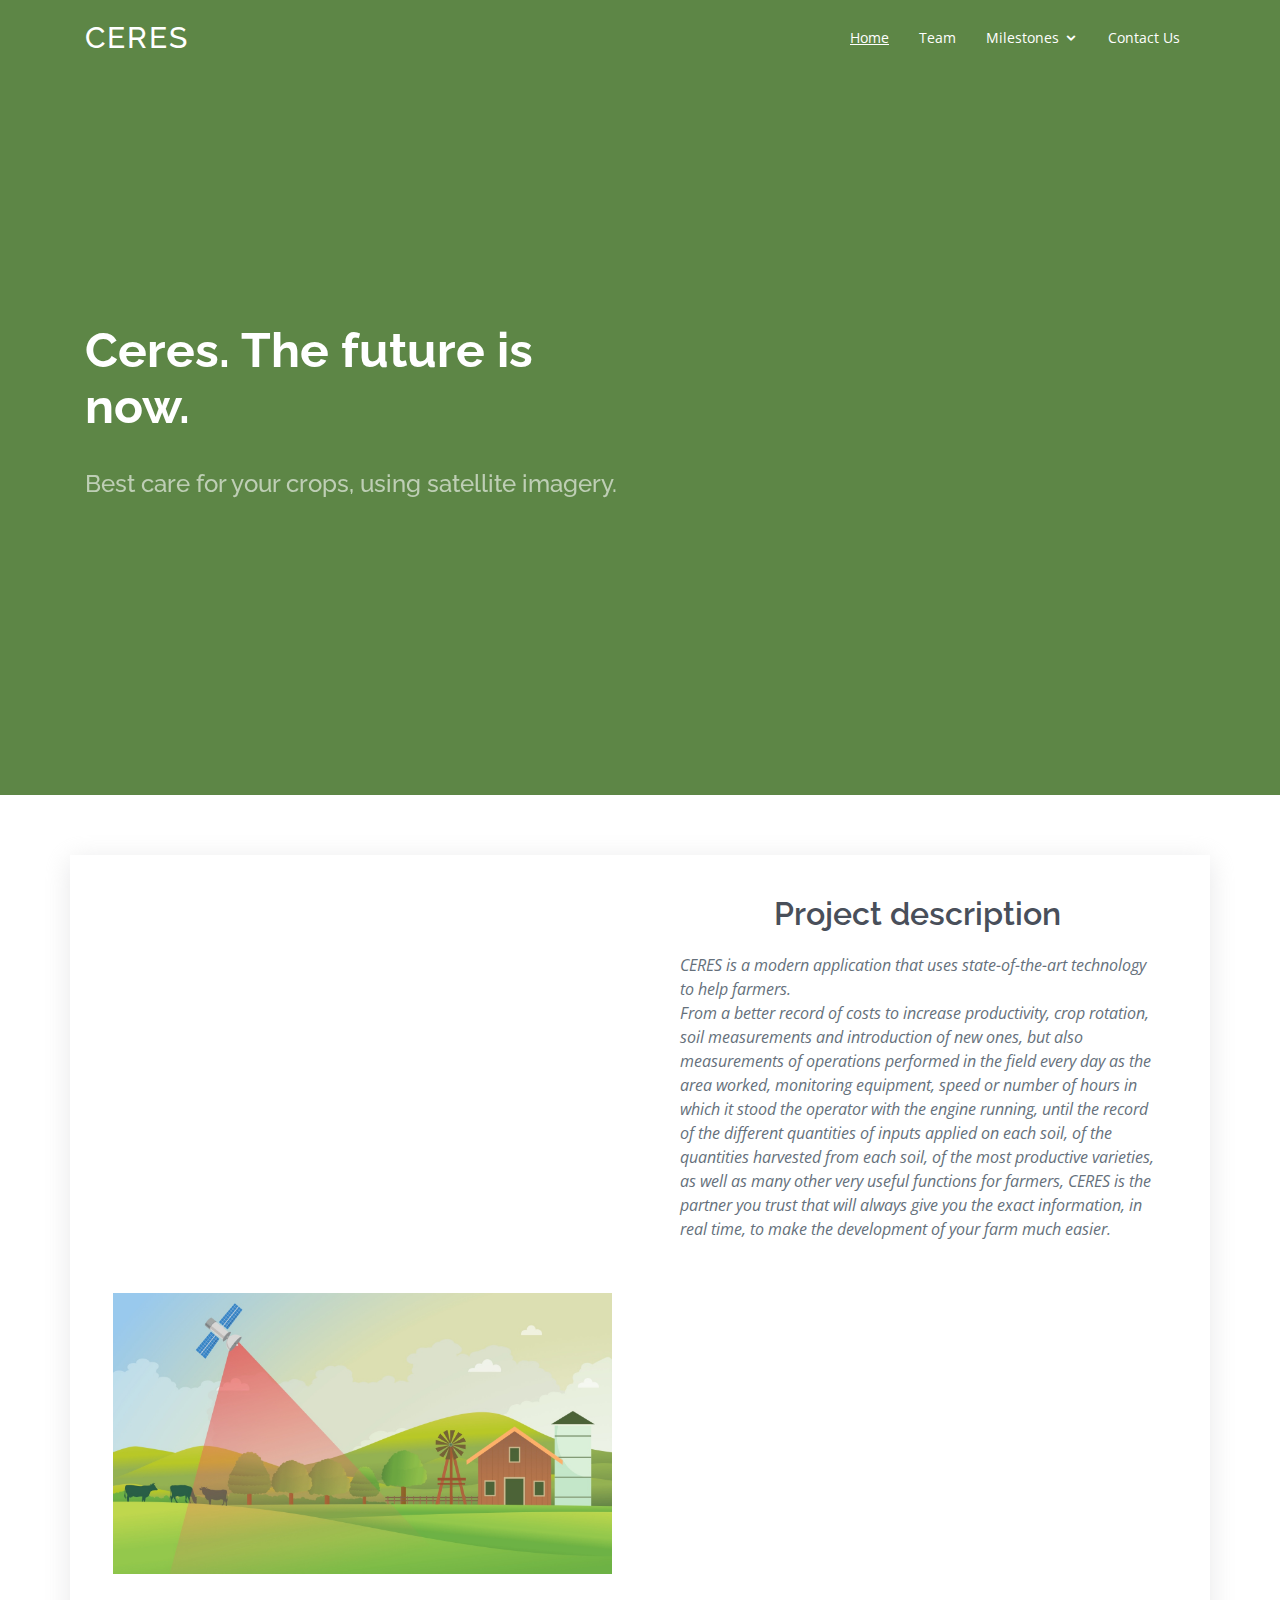
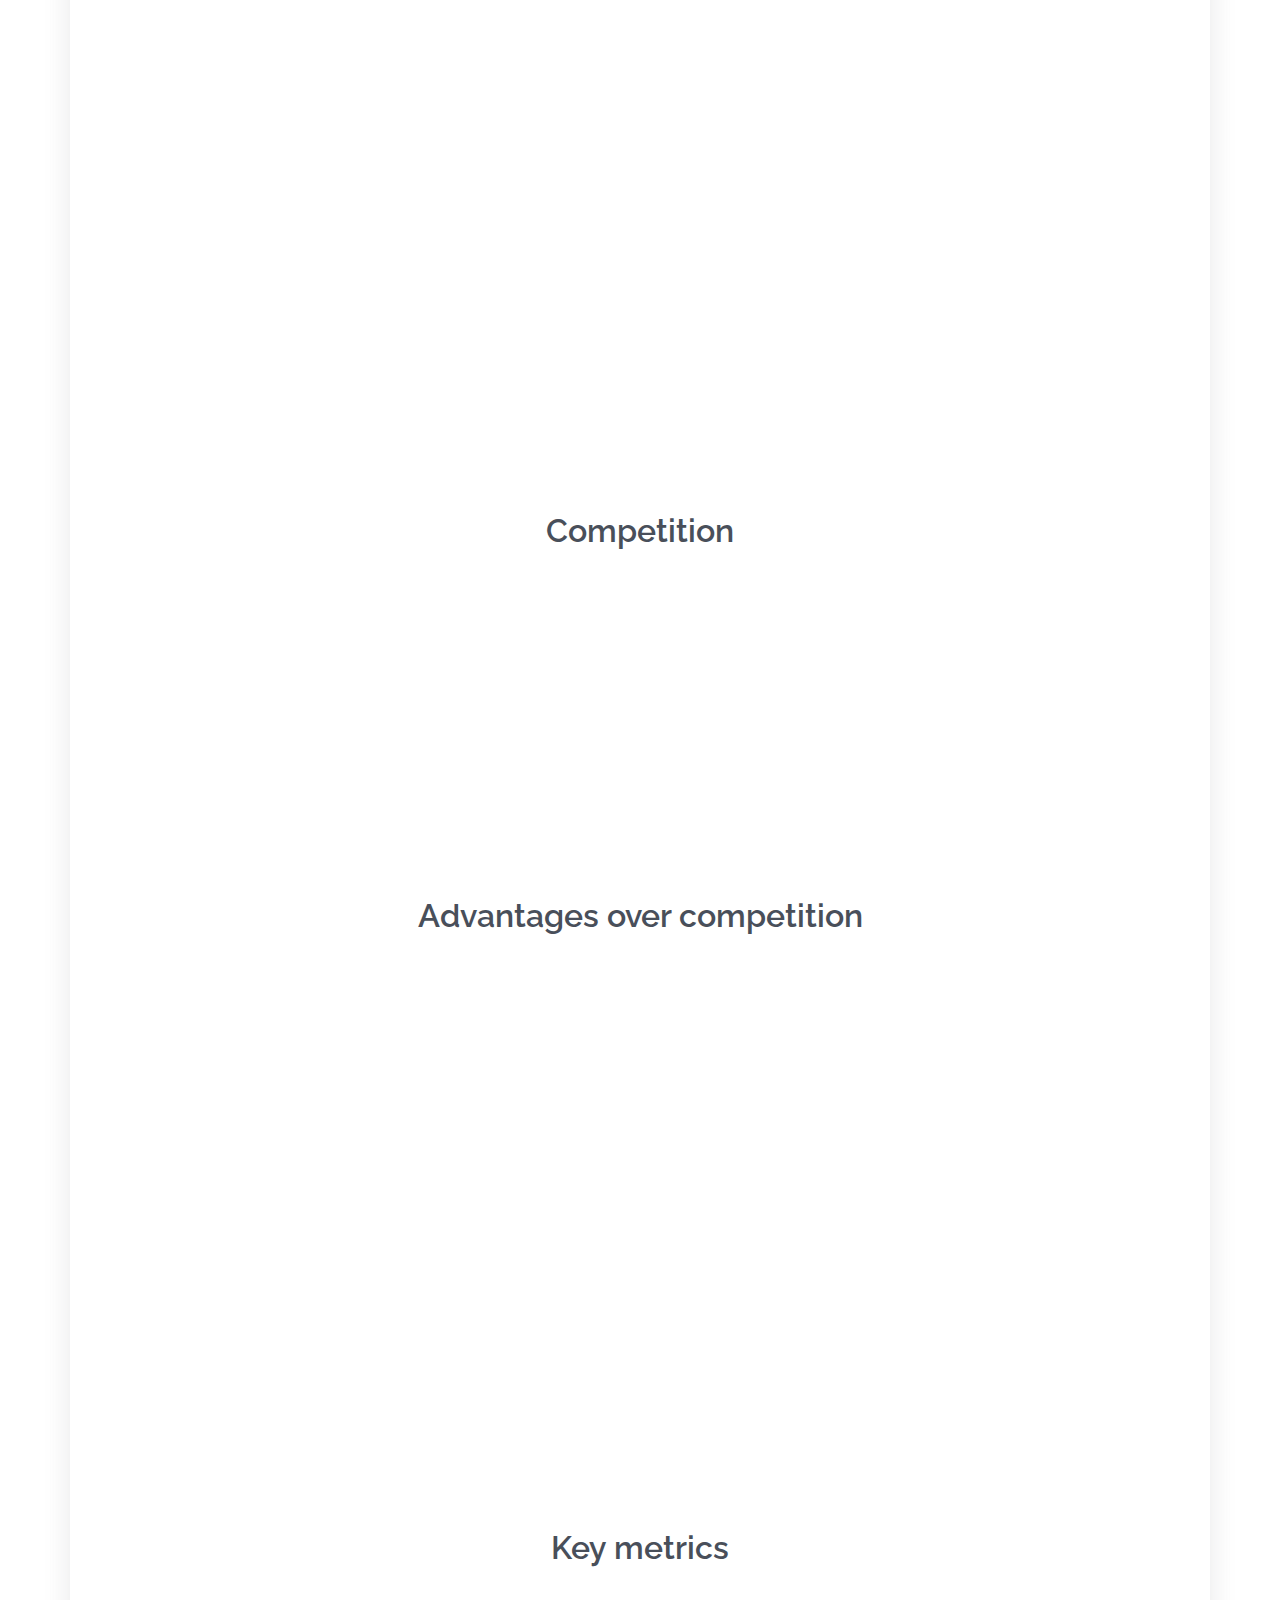
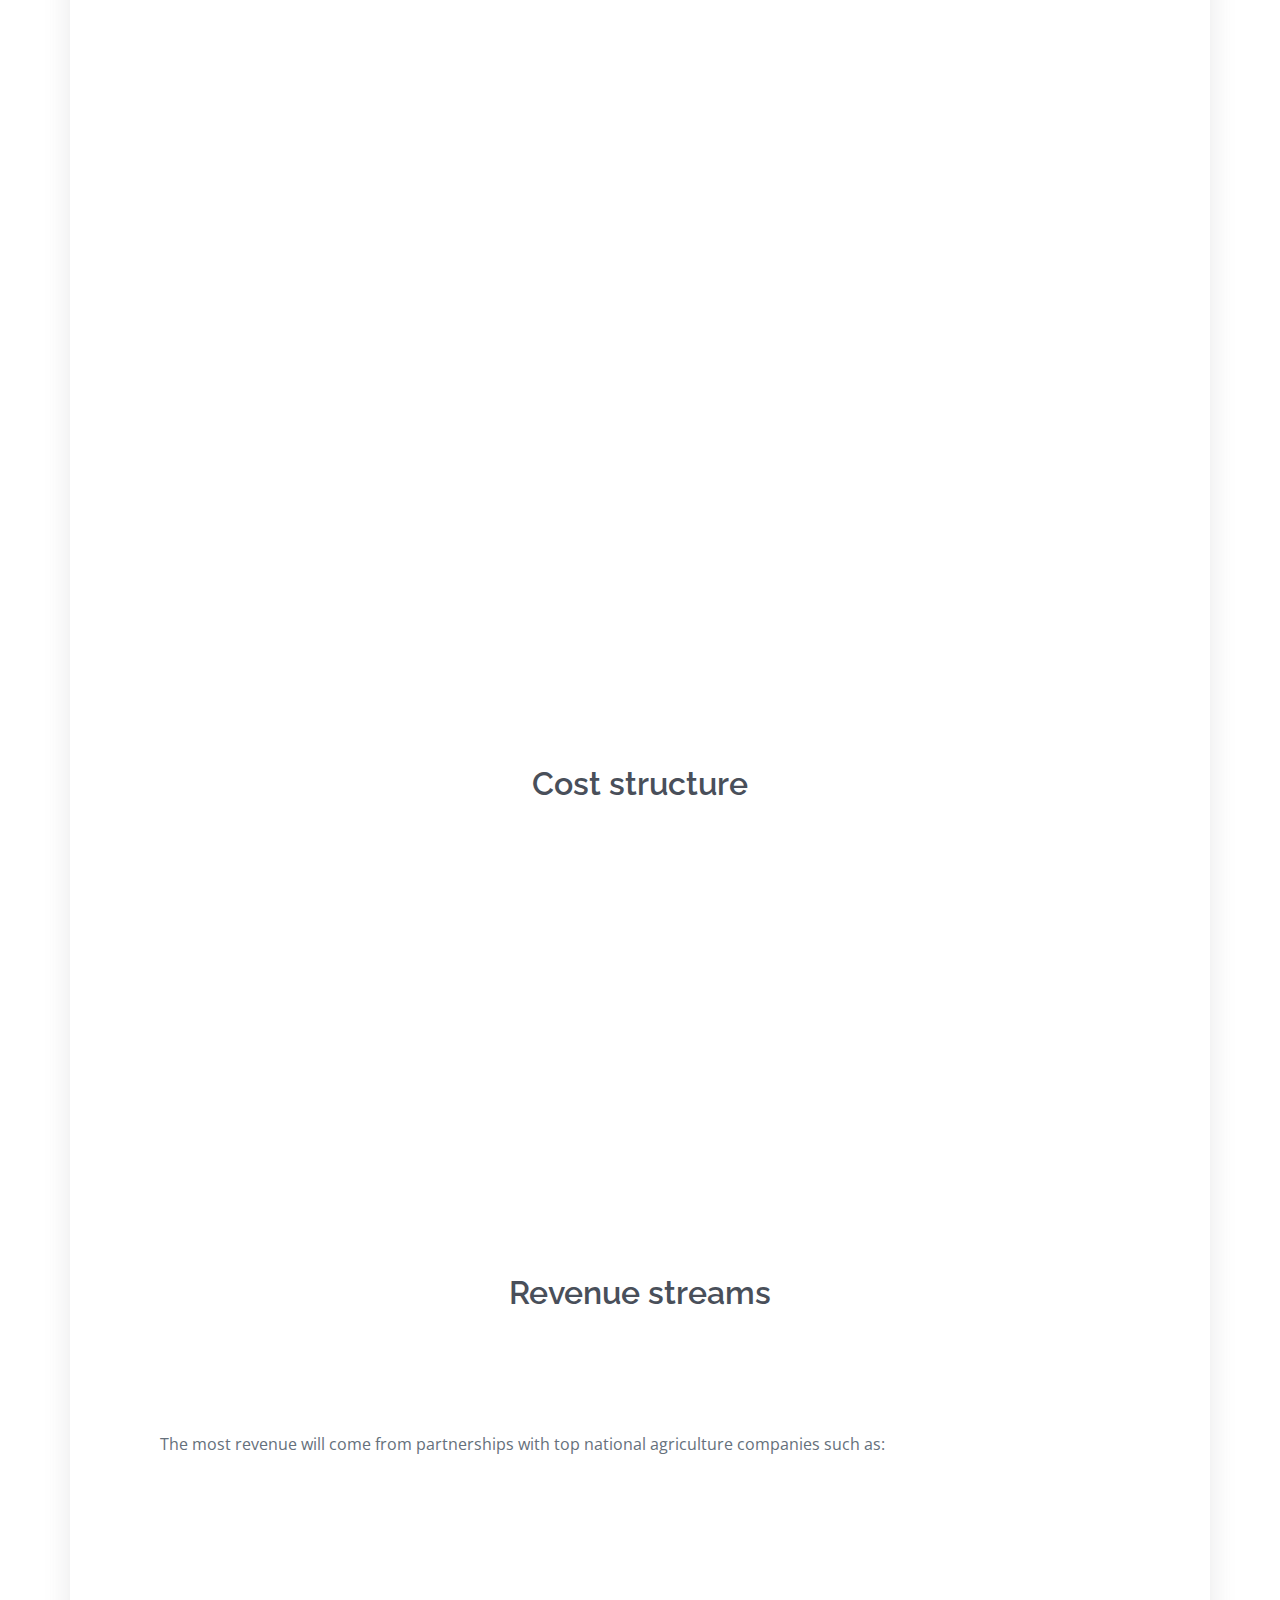
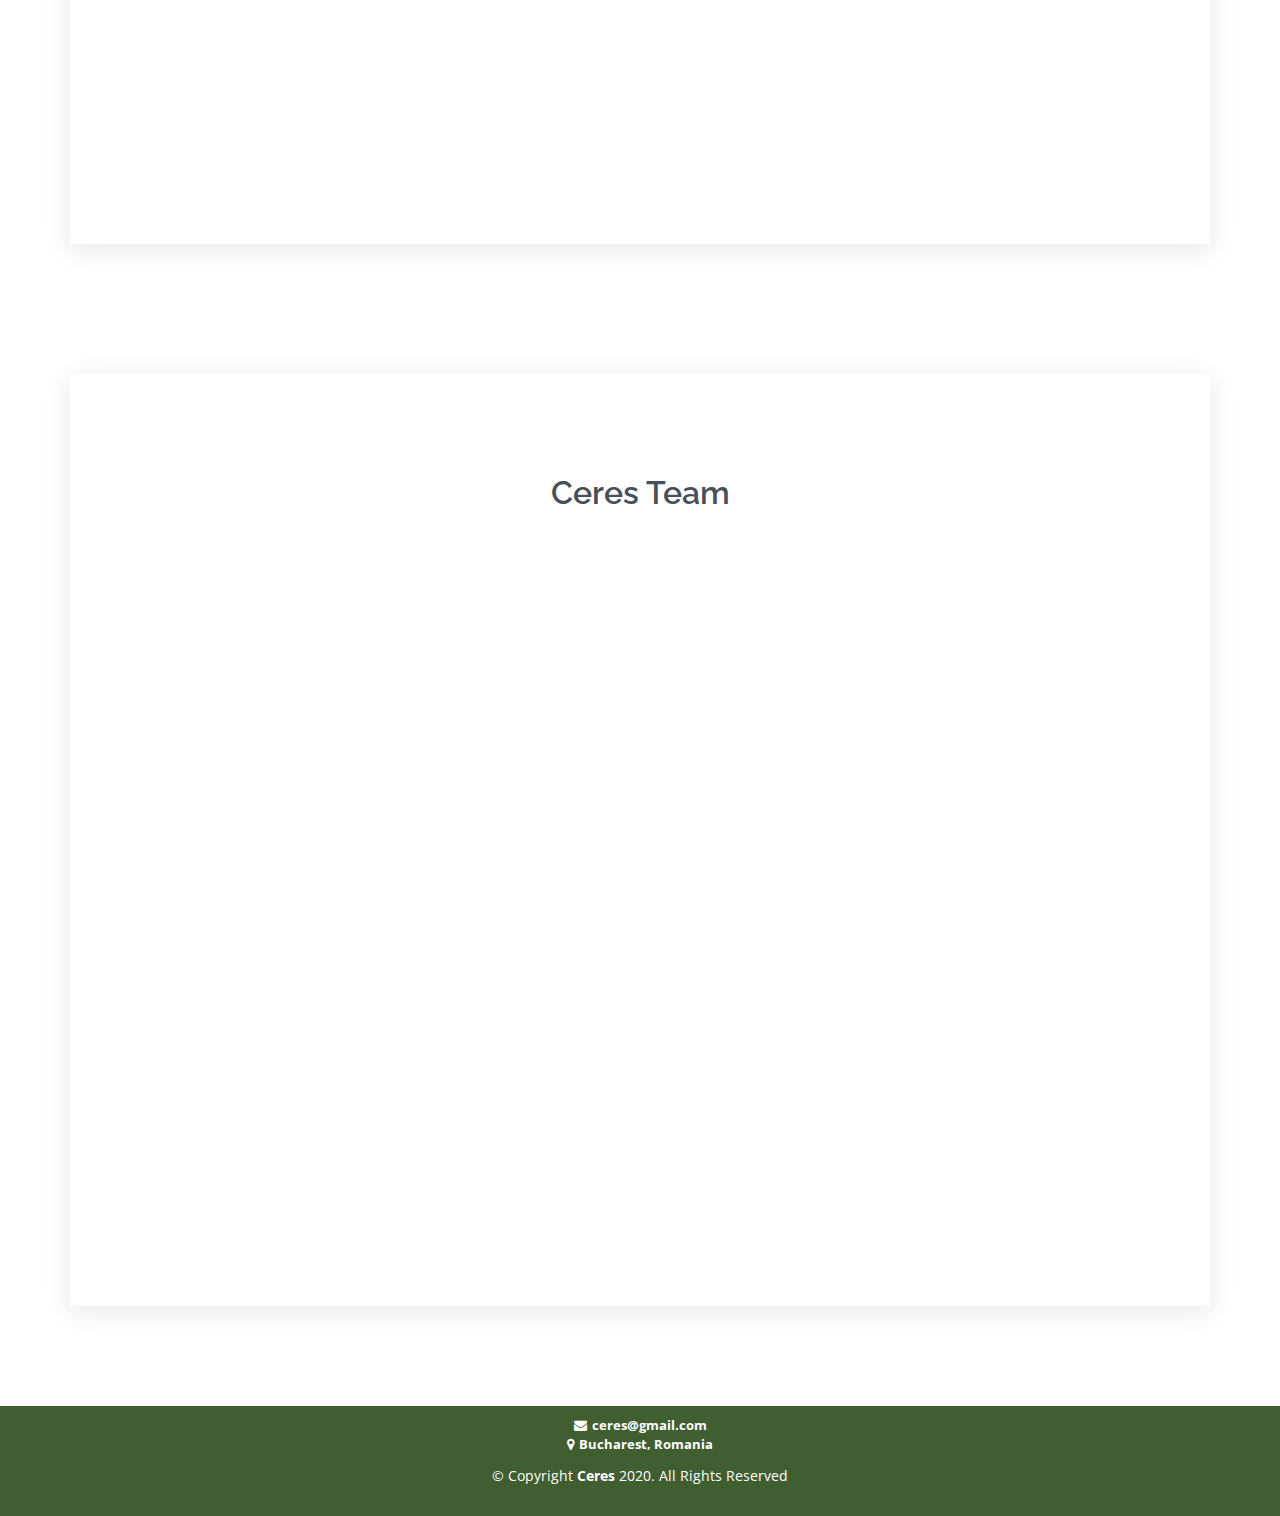
==== index.html @ 4f4b1c65 "removed inline style" ====
<!DOCTYPE html>
<html lang="en">
    <head>
        <meta charset="utf-8" />
        <meta content="width=device-width, initial-scale=1.0" name="viewport" />

        <title>Ceres - For your crops.</title>
        <meta content="" name="description" />
        <meta content="" name="keywords" />

        <!-- Google Fonts -->
        <link
            href="https://fonts.googleapis.com/css?family=Open+Sans:300,300i,400,400i,600,600i,700,700i|Raleway:300,300i,400,400i,600,600i,700,700i,900"
            rel="stylesheet"
        />

        <!-- Vendor CSS Files -->
        <link
            href="assets/vendor/bootstrap/css/bootstrap.min.css"
            rel="stylesheet"
        />
        <link href="assets/vendor/icofont/icofont.min.css" rel="stylesheet" />
        <link
            href="assets/vendor/boxicons/css/boxicons.min.css"
            rel="stylesheet"
        />
        <link
            href="assets/vendor/animate.css/animate.min.css"
            rel="stylesheet"
        />
        <link href="assets/vendor/venobox/venobox.css" rel="stylesheet" />
        <link
            href="assets/vendor/owl.carousel/assets/owl.carousel.min.css"
            rel="stylesheet"
        />
        <link href="assets/vendor/aos/aos.css" rel="stylesheet" />

        <!-- Template Main CSS File -->
        <link href="assets/css/style.css" rel="stylesheet" />
        <link
            rel="stylesheet"
            href="https://cdnjs.cloudflare.com/ajax/libs/font-awesome/4.7.0/css/font-awesome.min.css"
        />
    </head>

    <body>
        <!-- ======= Header ======= -->
        <header id="header" class="fixed-top">
            <div class="container d-flex align-items-center">
                <h1 class="logo mr-auto"><a href="index.html">Ceres</a></h1>

                <nav class="nav-menu float-right d-none d-lg-block">
                    <ul>
                        <li class="active"><a href="#hero">Home</a></li>
                        <li><a href="#team">Team</a></li>
                        <li class="drop-down">
                            <a href="">Milestones</a>
                            <ul>
                                <li>
                                    <a href="#project-description"
                                        >Project description</a
                                    >
                                </li>
                                <li><a href="#">Validation 1</a></li>
                                <li>
                                    <a href="#">Wireframes and landing page</a>
                                </li>
                                <li><a href="#">User experience</a></li>
                                <li><a href="#">Validation 2</a></li>
                                <li><a href="#">Market research</a></li>
                                <li><a href="#">Rebranding for MVP</a></li>
                                <li><a href="#">Minimum Viable Product</a></li>
                                <li><a href="#">First sale</a></li>
                                <li><a href="#">Final presentation</a></li>
                            </ul>
                        </li>
                        <li><a href="#footer">Contact Us</a></li>
                    </ul>
                </nav>
                <!-- .nav-menu -->
            </div>
        </header>
        <!-- End Header -->

        <section id="hero" class="d-flex align-items-center">
            <div class="container">
            <div class="row">
                <div class="col-lg-6 d-flex flex-column justify-content-center pt-4 pt-lg-0 order-2 order-lg-1" data-aos="fade-up" data-aos-delay="200">
                    <h1>Ceres. The future is now.</h1>
                    <h2>Best care for your crops, using satellite imagery.</h2>
                </div>
                <div class="col-lg-6 order-1 order-lg-2 hero-img" data-aos="zoom-in" data-aos-delay="200">
                <img src="assets/img/hero.png" class="img-fluid animated" alt="">
                </div>
            </div>
            </div>

        </section><!-- End Hero -->

        <main id="main">
            <!-- ======= Project Description Section ======= -->
            <section id="about" class="about">
                <div class="container">
                    <div class="row no-gutters">
                        <div class="col-lg-6 video-box">
                            <img
                                src="assets/img/hero.jpg"
                                class="img-fluid"
                                alt=""
                            />
                        </div>

                        <div
                            class="col-lg-6 d-flex flex-column justify-content-center about-content"
                        >
                            <div class="section-title">
                                <h2 id="project-description">
                                    Project description
                                </h2>
                                <p>
                                    CERES is a modern application that uses state-of-the-art technology to help farmers.
                                </p>
                                <p>
                                    From a better record of costs to increase productivity, crop rotation, soil measurements and introduction of new ones, but also measurements of operations performed in the field every day as the area worked, monitoring equipment, speed or number of hours in which it stood the operator with the engine running, until the record of the different quantities of inputs applied on each soil, of the quantities harvested from each soil, of the most productive varieties, as well as many other very useful functions for farmers, CERES is the partner you trust that will always give you the exact information, in real time, to make the development of your farm much easier.
                                </p>
                            </div>
                            
                            <!-- ======= Problem ======= -->
                            <div
                                class="icon-box"
                                data-aos="fade-up"
                                data-aos-delay="100"
                            >
                                <div class="icon">
                                    <img
                                        src="assets/img/icons/problem.svg"
                                        alt="Kiwi standing on oval"
                                    />
                                </div>
                                <h4 class="title">
                                    <a href="">Problem</a>
                                </h4>
                                <p class="description">
                                    Any form of mass agriculture needs to be adapted to globalization and entered a new era: the Age of Technology. In order to make the agricultural part oriented on the high culture activity much more profitable it needs to be be much more efficient. 
                                </p>
                            </div>

                            <!-- ======= Solution ======= -->
                            <div
                                class="icon-box"
                                data-aos="fade-up"
                                data-aos-delay="100"
                            >
                                <div class="icon">
                                    <img
                                        class="solution"
                                        src="assets/img/icons/solution.svg"
                                        alt="Kiwi standing on oval"
                                    />
                                </div>
                                <h4 class="title"><a href="">Solution</a></h4>
                                <p class="description">
                                    At vero eos et accusamus et iusto odio
                                    dignissimos ducimus qui blanditiis
                                    praesentium voluptatum deleniti atque
                                </p>
                            </div>

                            <!-- ======= Customer segments ======= -->
                            <div
                                class="icon-box"
                                data-aos="fade-up"
                                data-aos-delay="100"
                            >
                                <div class="icon">
                                    <img
                                        src="assets/img/icons/segment.svg"
                                        alt="Kiwi standing on oval"
                                    />
                                </div>
                                <h4 class="title">
                                    <a href="">Customer segments</a>
                                </h4>
                                <p class="description">
                                    Each season, farmers have to make decisions about the quantities of fertilizers and plant protection products they are going to use. Satellite surveillance of agricultural land helps farmers make significant savings. A control panel allows them to monitor the productivity of cultivated areas and to permanently analyze historical data, including meteorological. In this way they can optimize the doses of agrochemicals, reducing the impact on the environment.
                                </p>
                            </div>
                        </div>
                    
                    <!-- ======= Competition ======= -->
                    <div id="services" class="services">
                        <div class="section-title">
                            <h2>Competition</h2>
                        </div>

                        <div class="row">
                            <div
                                class="col-lg-4 col-md-6 icon-comp"
                                data-aos="fade-up"
                            >
                              <a href="https://www.satagro.pl/"><span class="competition"><img src="assets/img/competition/SatAgro-logo.png"></span></a>
                            </div>
                            <div
                                class="col-lg-4 col-md-6 icon-comp"
                                data-aos="fade-up"
                                data-aos-delay="100"
                            >
                                <a href="https://agriso.ro/"><span class="competition"><img src="assets/img/competition/rsz_agriso.jpg"></span></a>
                            </div>
                        </div>
                    </div>

                    <div class="counts">
                        <div class="section-title">
                            <h2>Advantages over competition</h2>
                        </div>

                        <div class="row">
                          <div class="col-lg-3 col-md-6 text-center" data-aos="fade-up" data-aos-delay="200">
                            <div class="count-box">
                              <i class="icofont-binoculars" style="color: rgba(65, 94, 49, 1);"></i>
                              <p>Better visualization of the arable field on an intuitive map</p>
                            </div>
                          </div>

                          <div class="col-lg-3 col-md-6 text-center" data-aos="fade-up" data-aos-delay="400">
                            <div class="count-box">
                              <i class="icofont-crop-plant" style="color: rgba(65, 94, 49, 1);"></i>
                              <p>Improved forecast on quantities of fertilizers and plant protection products that need to be used</p>
                            </div>
                          </div>

                          <div class="col-lg-3 col-md-6 text-center" data-aos="fade-up">
                            <div class="count-box">
                              <i class="icofont-simple-smile" style="color: rgba(65, 94, 49, 1);"></i>
                              <p>Friendlier User Interface</p>
                            </div>
                          </div>
                      </div>
                    </div><!-- End Counts Section -->

                    <div class="about-lists">
                      <div class="section-title">
                          <h2>Key metrics</h2>
                      </div>
                      <div>
                          <div class="row no-gutters">
                              <div
                                  class="col-lg-4 col-md-6 content-item"
                                  data-aos="fade-up"
                              >
                                  <span>01</span>
                                  <h4>Relevancy of new features</h4>
                                  
                              </div>

                              <div
                                  class="col-lg-4 col-md-6 content-item"
                                  data-aos="fade-up"
                                  data-aos-delay="100"
                              >
                                  <span>02</span>
                                  <h4>User retention</h4>
                                  
                              </div>

                              <div
                                  class="col-lg-4 col-md-6 content-item"
                                  data-aos="fade-up"
                                  data-aos-delay="200"
                              >
                                  <span>03</span>
                                  <h4>User engagement</h4>
                                  
                              </div>

                              <div
                                  class="col-lg-4 col-md-6 content-item"
                                  data-aos="fade-up"
                                  data-aos-delay="300"
                              >
                                  <span>04</span>
                                  <h4>Customer lifetime revenue</h4>
                                  
                              </div>

                              <div
                                  class="col-lg-4 col-md-6 content-item"
                                  data-aos="fade-up"
                                  data-aos-delay="400"
                              >
                                  <span>05</span>
                                  <h4>Metrics on back-end side for latencies</h4>
                                  
                              </div>

                              <div
                                  class="col-lg-4 col-md-6 content-item"
                                  data-aos="fade-up"
                                  data-aos-delay="500"
                              >
                                  <span>06</span>
                                  <h4>Search Engine Optimization</h4>
                                  
                              </div>
                          </div>
                        </div>
                    </div>

                  <!-- ======= Skills Section ======= -->
                  <div id="skills" class="skills">

                      <div class="section-title">
                        <h2>Cost structure</h2>
                      </div>

                      <div class="row skills-content">

                        <div class="col-lg-6" data-aos="fade-up">

                          <div class="progress">
                            <span class="skill">Design & UX <i class="val">30%</i></span>
                            <div class="progress-bar-wrap">
                              <div class="progress-bar" role="progressbar" aria-valuenow="30" aria-valuemin="0" aria-valuemax="100"></div>
                            </div>
                          </div>

                          <div class="progress">
                            <span class="skill">Site domains <i class="val">5%</i></span>
                            <div class="progress-bar-wrap">
                              <div class="progress-bar" role="progressbar" aria-valuenow="5" aria-valuemin="0" aria-valuemax="100"></div>
                            </div>
                          </div>

                          <div class="progress">
                            <span class="skill">Marketing & advertisement <i class="val">35%</i></span>
                            <div class="progress-bar-wrap">
                              <div class="progress-bar" role="progressbar" aria-valuenow="50" aria-valuemin="0" aria-valuemax="100"></div>
                            </div>
                          </div>

                        </div>

                        <div class="col-lg-6" data-aos="fade-up" data-aos-delay="100">

                          <div class="progress">
                            <span class="skill">Cloud services <i class="val">35%</i></span>
                            <div class="progress-bar-wrap">
                              <div class="progress-bar" role="progressbar" aria-valuenow="10" aria-valuemin="0" aria-valuemax="100"></div>
                            </div>
                          </div>

                          <div class="progress">
                            <span class="skill">Metrics <i class="val">10%</i></span>
                            <div class="progress-bar-wrap">
                              <div class="progress-bar" role="progressbar" aria-valuenow="5" aria-valuemin="0" aria-valuemax="100"></div>
                            </div>
                          </div>

                        </div>

                      </div>

                  </div><!-- End Skills Section -->

                  <!-- ======= revenues Section ======= -->
                <div id="revenues" class="revenues">
                        <div class="section-title">
                            <h2>Revenue streams</h2>
                        </div>

                        <div class="row">
                        <p style="padding-left: 60px; color: #65707b; padding-bottom: 30px;">The most revenue will come from partnerships with top national agriculture companies such as:</p>        
                        <div class="image col-xl-5 d-flex align-items-stretch justify-content-center justify-content-xl-start" data-aos="fade-right" data-aos-delay="150">
                            <img src="assets/img/revenues-img.svg" alt="" class="img-fluid">
                        </div>

                        <div class="col-xl-7 d-flex align-items-stretch pt-4 pt-xl-0" data-aos="fade-left" data-aos-delay="300">
                            <div class="content d-flex flex-column justify-content-center">
                            <div class="row">
                                <div class="col-md-6 d-md-flex align-items-md-stretch">
                                <div class="revenue-box">
                                    <span>01</span>
                                    <p><strong>Smithfield</strong></p>
                                </div>
                                </div>

                                <div class="col-md-6 d-md-flex align-items-md-stretch">
                                <div class="revenue-box">
                                    <span>02</span>
                                    <p><strong>Transavia</strong></p>
                                </div>
                                </div>

                                <div class="col-md-6 d-md-flex align-items-md-stretch">
                                <div class="revenue-box">
                                    <span>03</span>
                                    <p><strong>Agricost</strong></p>
                                </div>
                                </div>

                                <div class="col-md-6 d-md-flex align-items-md-stretch">
                                <div class="revenue-box">
                                    <span>04</span>
                                    <p><strong>PioneerAgrinvest</strong></p>
                                </div>
                                </div>
                            </div>
                            </div><!-- End .content-->
                        </div>
                        </div>

                </div><!-- End revenues Section -->

                </div>
            </section>
            <!-- End About Us Section -->

            <!-- ======= The Team Section ======= -->
            <section id="team" class="team">
                <div class="container">
                    <div class="section-title">
                        <h2>Ceres Team</h2>
                    </div>

                    <div class="row">
                        <div
                            class="col-xl-3 col-lg-4 col-md-6"
                            data-aos="fade-up"
                        >
                            <div class="member">
                                <div class="pic">
                                    <img
                                        src="assets/img/team/team-1.jpeg"
                                        class="img-fluid"
                                        alt=""
                                    />
                                </div>
                                <div class="member-info">
                                    <h4>Vlad Hoaghe</h4>
                                    <span>Front-end developer</span>
                                    <span>
                                        <i class="fa fa-envelope" style='font-size:12px'></i>
                                        <i> vlad.hoaghe@gmail.com</i>
                                    </span>
                                </div>
                            </div>
                        </div>

                        <div
                            class="col-xl-3 col-lg-4 col-md-6"
                            data-aos="fade-up"
                            data-aos-delay="100"
                        >
                            <div class="member">
                                <div class="pic">
                                    <img
                                        src="assets/img/team/team-2.jpg"
                                        class="img-fluid"
                                        alt=""
                                    />
                                </div>
                                <div class="member-info">
                                    <h4>Marian Maraloi</h4>
                                    <span>Project Manager</span>
                                    <span>
                                        <i class="fa fa-envelope" style='font-size:12px'></i>
                                        <i>marian_maraloi@yahoo.com</i>
                                    </span>
                                </div>
                            </div>
                        </div>

                        <div
                            class="col-xl-3 col-lg-4 col-md-6"
                            data-aos="fade-up"
                            data-aos-delay="200"
                        >
                            <div class="member">
                                <div class="pic">
                                    <img
                                        src="assets/img/team/team-3.jpg"
                                        class="img-fluid"
                                        alt=""
                                    />
                                </div>
                                <div class="member-info">
                                    <h4>Larisa Matei</h4>
                                    <span>Back-end developer</span>
                                    <span>
                                        <i class="fa fa-envelope" style='font-size:12px'></i>
                                        <i>larisamatei396@gmail.com</i>
                                    </span>
                                </div>
                            </div>
                        </div>

                        <div class="row">
                          <div
                            class="col-xl-3 col-lg-4 col-md-6"
                            data-aos="fade-up"
                            data-aos-delay="300"
                        >
                            <div class="member">
                                <div class="pic">
                                    <img
                                        src="assets/img/team/team-4.jpg"
                                        class="img-fluid"
                                        alt=""
                                    />
                                </div>
                                <div class="member-info">
                                    <h4>Anca Suliman</h4>
                                    <span>Front-end developer</span>
                                    <span>
                                        <i class="fa fa-envelope" style='font-size:12px'></i>
                                        <i>anca.suliman15@gmail.com</i>
                                    </span>
                                </div>
                            </div>
                        </div>

                        <div
                            class="col-xl-3 col-lg-4 col-md-6"
                            data-aos="fade-up"
                            data-aos-delay="300"
                        >
                            <div class="member">
                                <div class="pic">
                                    <img
                                        src="assets/img/team/team-5.jpg"
                                        class="img-fluid"
                                        alt=""
                                    />
                                </div>
                                <div class="member-info">
                                    <h4>Matei Tiţa</h4>
                                    <span>Front-end developer</span>
                                    <span>
                                        <i class="fa fa-envelope" style='font-size:12px'></i>
                                        <i>matei.tita97@gmail.com</i>
                                    </span>
                                </div>
                            </div>
                        </div>

                        <div
                            class="col-xl-3 col-lg-4 col-md-6"
                            data-aos="fade-up"
                            data-aos-delay="300"
                        >
                            <div class="member">
                                <div class="pic">
                                    <img
                                        src="assets/img/team/team-6.jpg"
                                        class="img-fluid"
                                        alt=""
                                    />
                                </div>
                                <div class="member-info">
                                    <h4>Cătălin Vâjâială-Tomici</h4>
                                    <span>Back-end developer</span>
                                    <span>
                                        <i class="fa fa-envelope" style="font-size: 12px;"></i>
                                        <i>catalin.vajaiala@gmail.com</i>
                                    </span>
                                </div>
                            </div>
                        </div>
                        </div>
                    </div>
                </div>
            </section>
            <!-- End Our Team Section -->
        </main>
        <!-- End #main -->

        <!-- ======= Footer ======= -->
        <footer id="footer">
            <div class="container">
                <div class="contact" style="padding-top: 10px">
                    <i class="fa fa-envelope" style="padding-right: 5px"></i>
                    <dt>ceres@gmail.com</dt>
                </div>
                <div class="contact">
                    <i class="fa fa-map-marker" style="padding-right: 5px"></i>
                    <dt>Bucharest, Romania</dt>
                </div>
                <div class="copyright">
                    &copy; Copyright <strong><span>Ceres</span></strong> 2020.
                    All Rights Reserved
                </div>
            </div>
        </footer>
        <!-- End Footer -->

        <a href="#" class="back-to-top"><i class="icofont-simple-up"></i></a>

        <!-- Vendor JS Files -->
        <script src="assets/vendor/jquery/jquery.min.js"></script>
        <script src="assets/vendor/bootstrap/js/bootstrap.bundle.min.js"></script>
        <script src="assets/vendor/jquery.easing/jquery.easing.min.js"></script>
        <script src="assets/vendor/php-email-form/validate.js"></script>
        <script src="assets/vendor/jquery-sticky/jquery.sticky.js"></script>
        <script src="assets/vendor/venobox/venobox.min.js"></script>
        <script src="assets/vendor/waypoints/jquery.waypoints.min.js"></script>
        <script src="assets/vendor/counterup/counterup.min.js"></script>
        <script src="assets/vendor/owl.carousel/owl.carousel.min.js"></script>
        <script src="assets/vendor/isotope-layout/isotope.pkgd.min.js"></script>
        <script src="assets/vendor/aos/aos.js"></script>

        <!-- Template Main JS File -->
        <script src="assets/js/main.js"></script>
    </body>
</html>
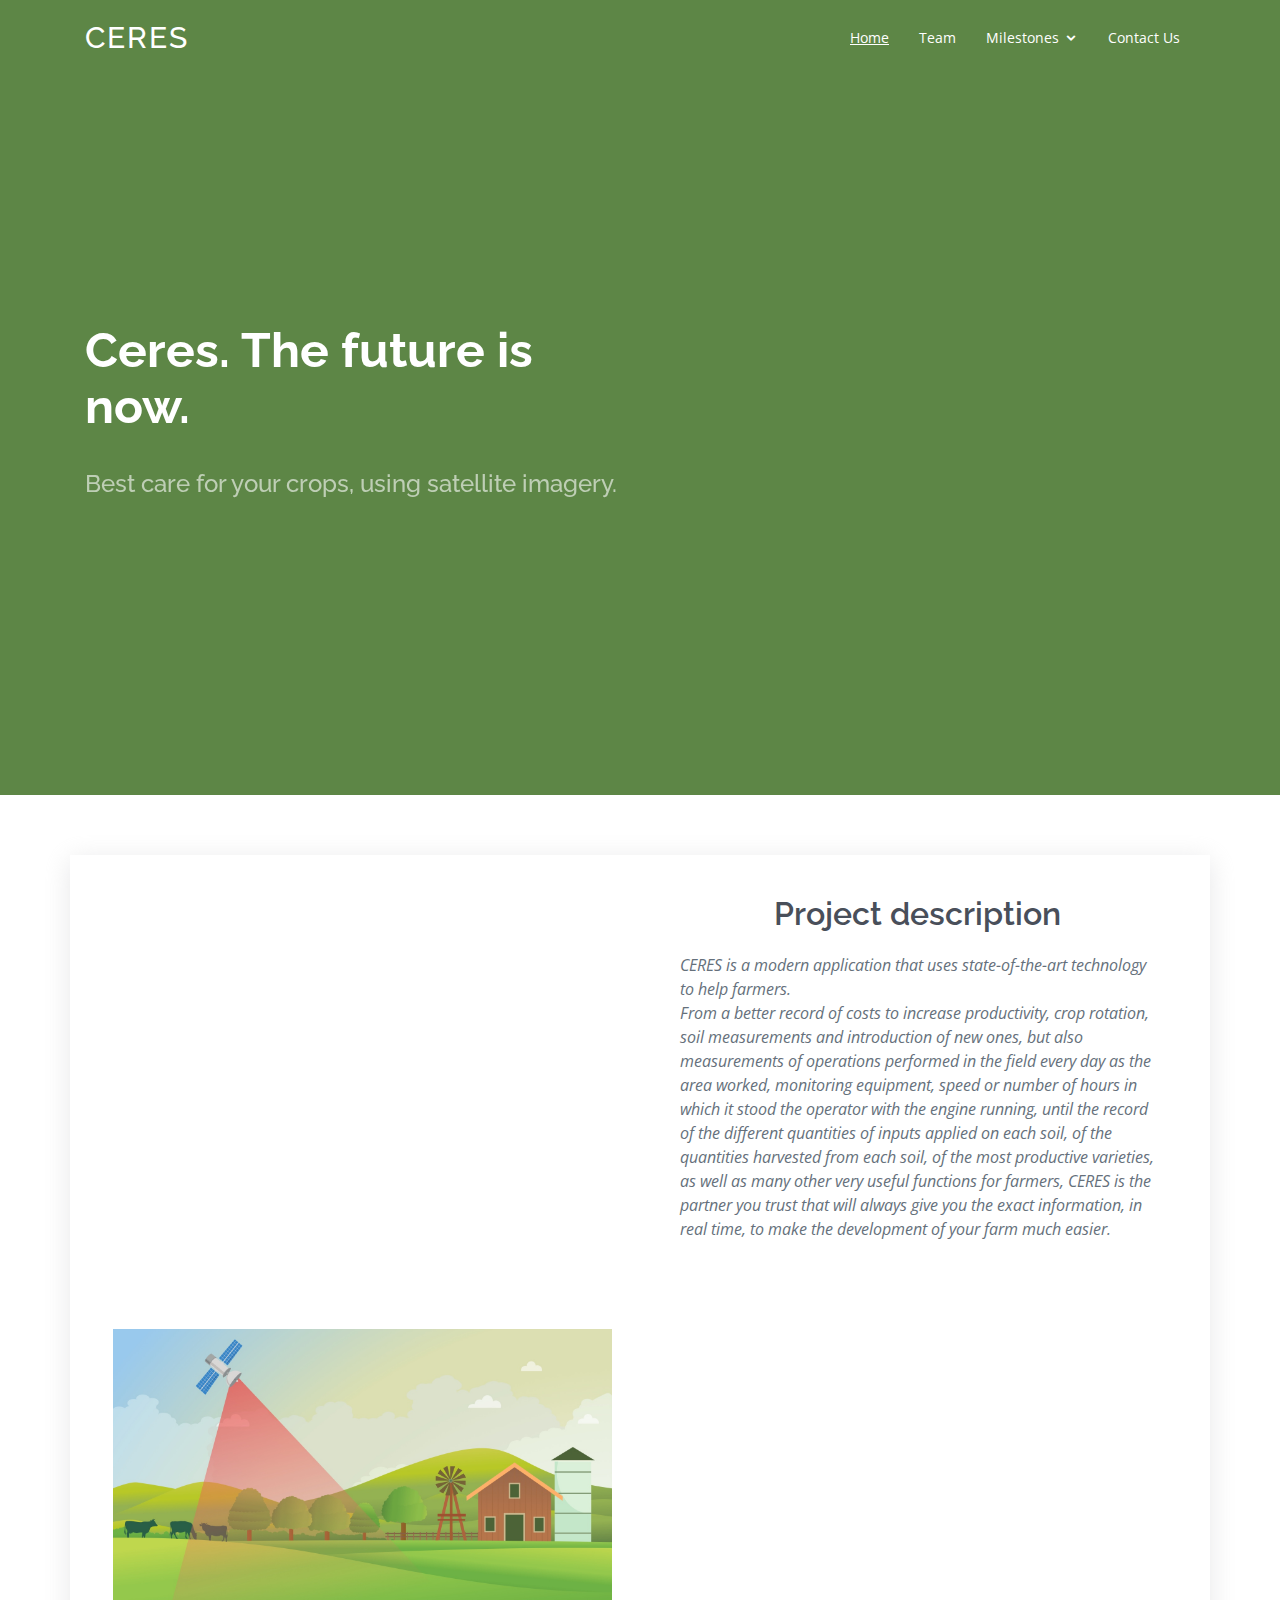
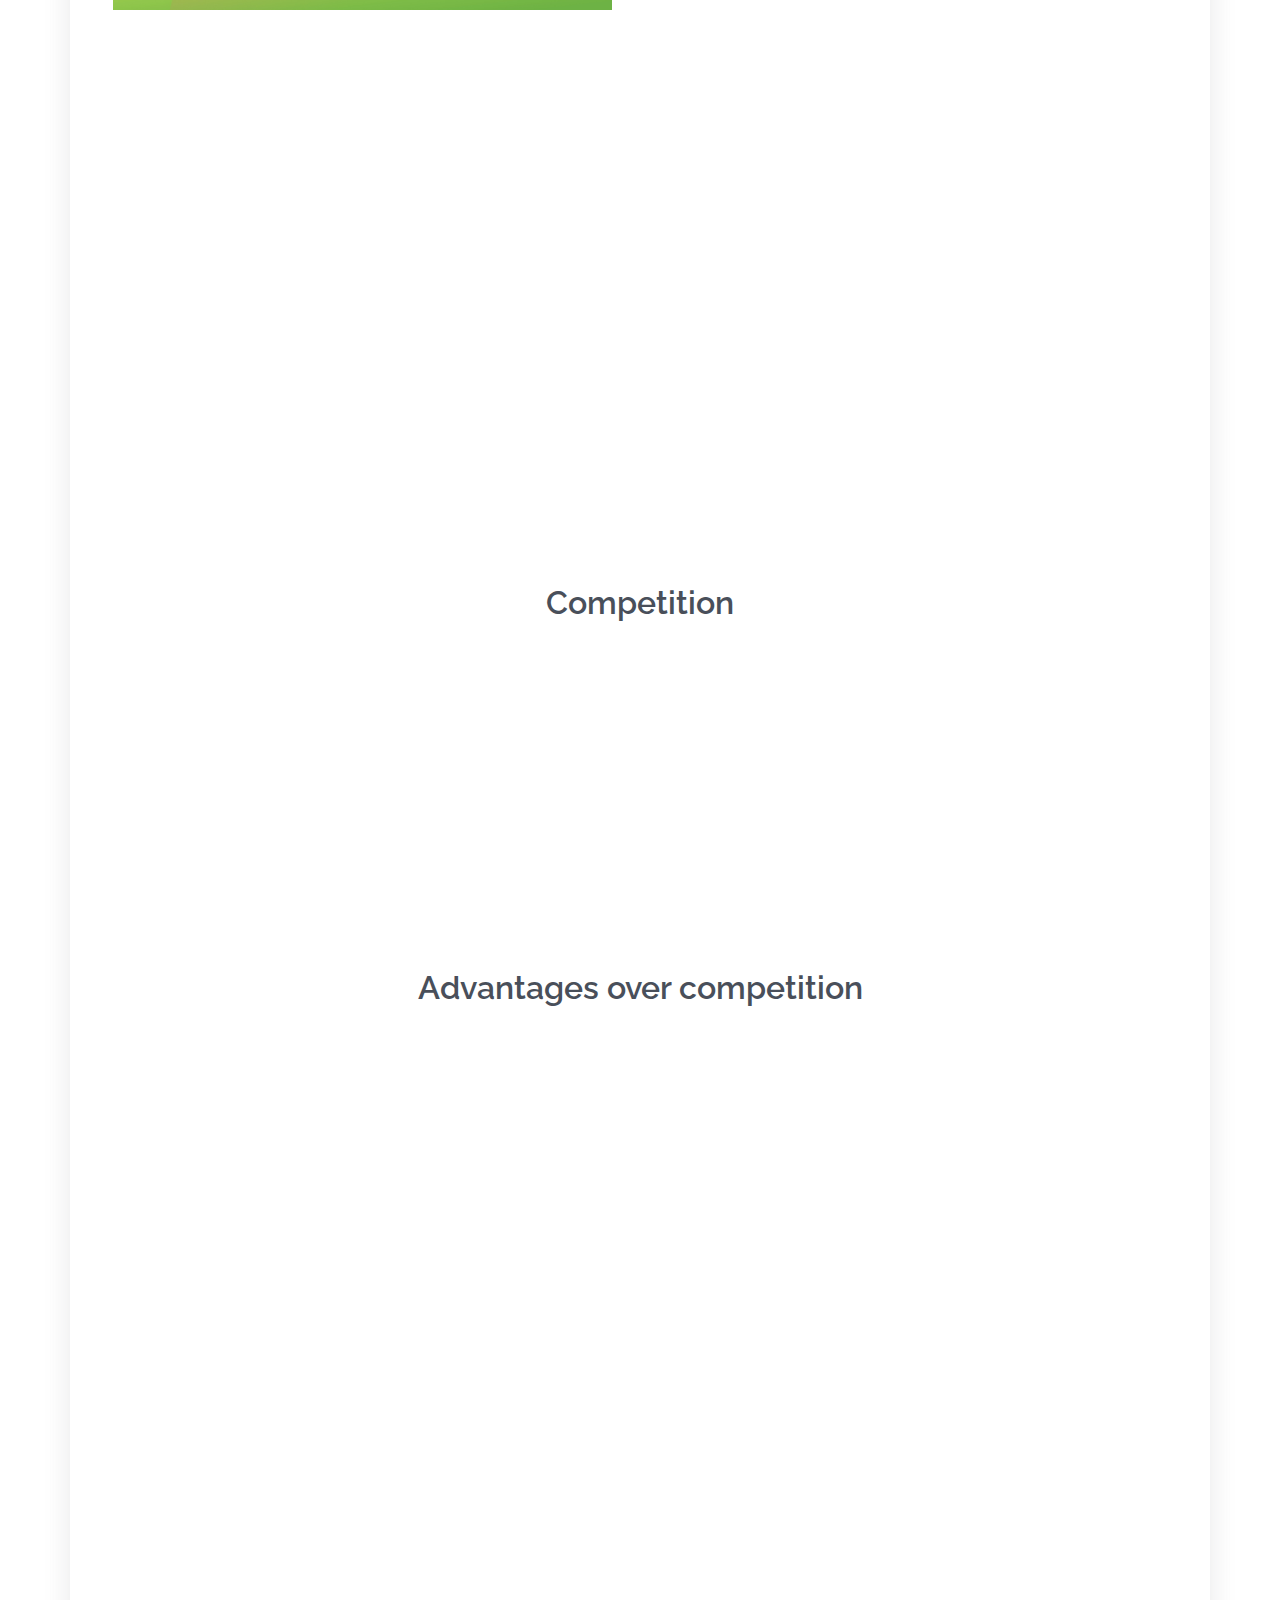
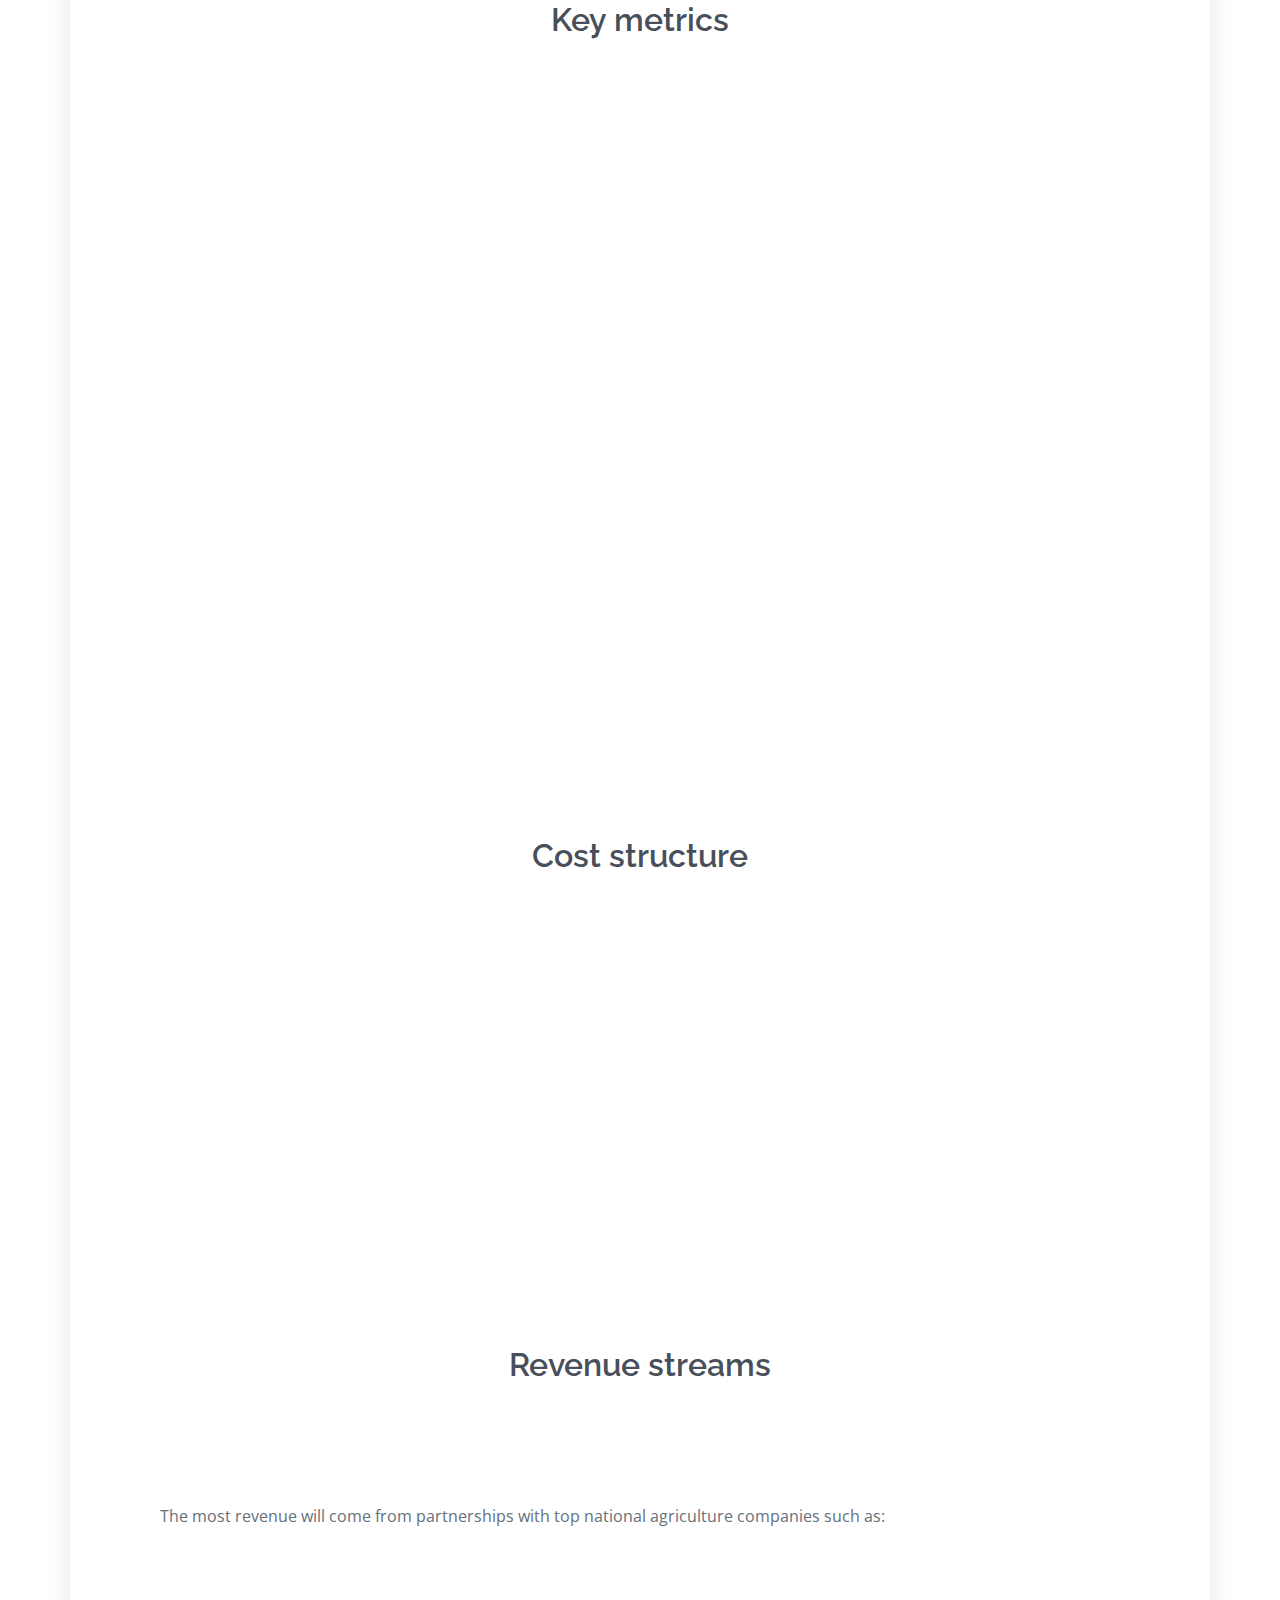
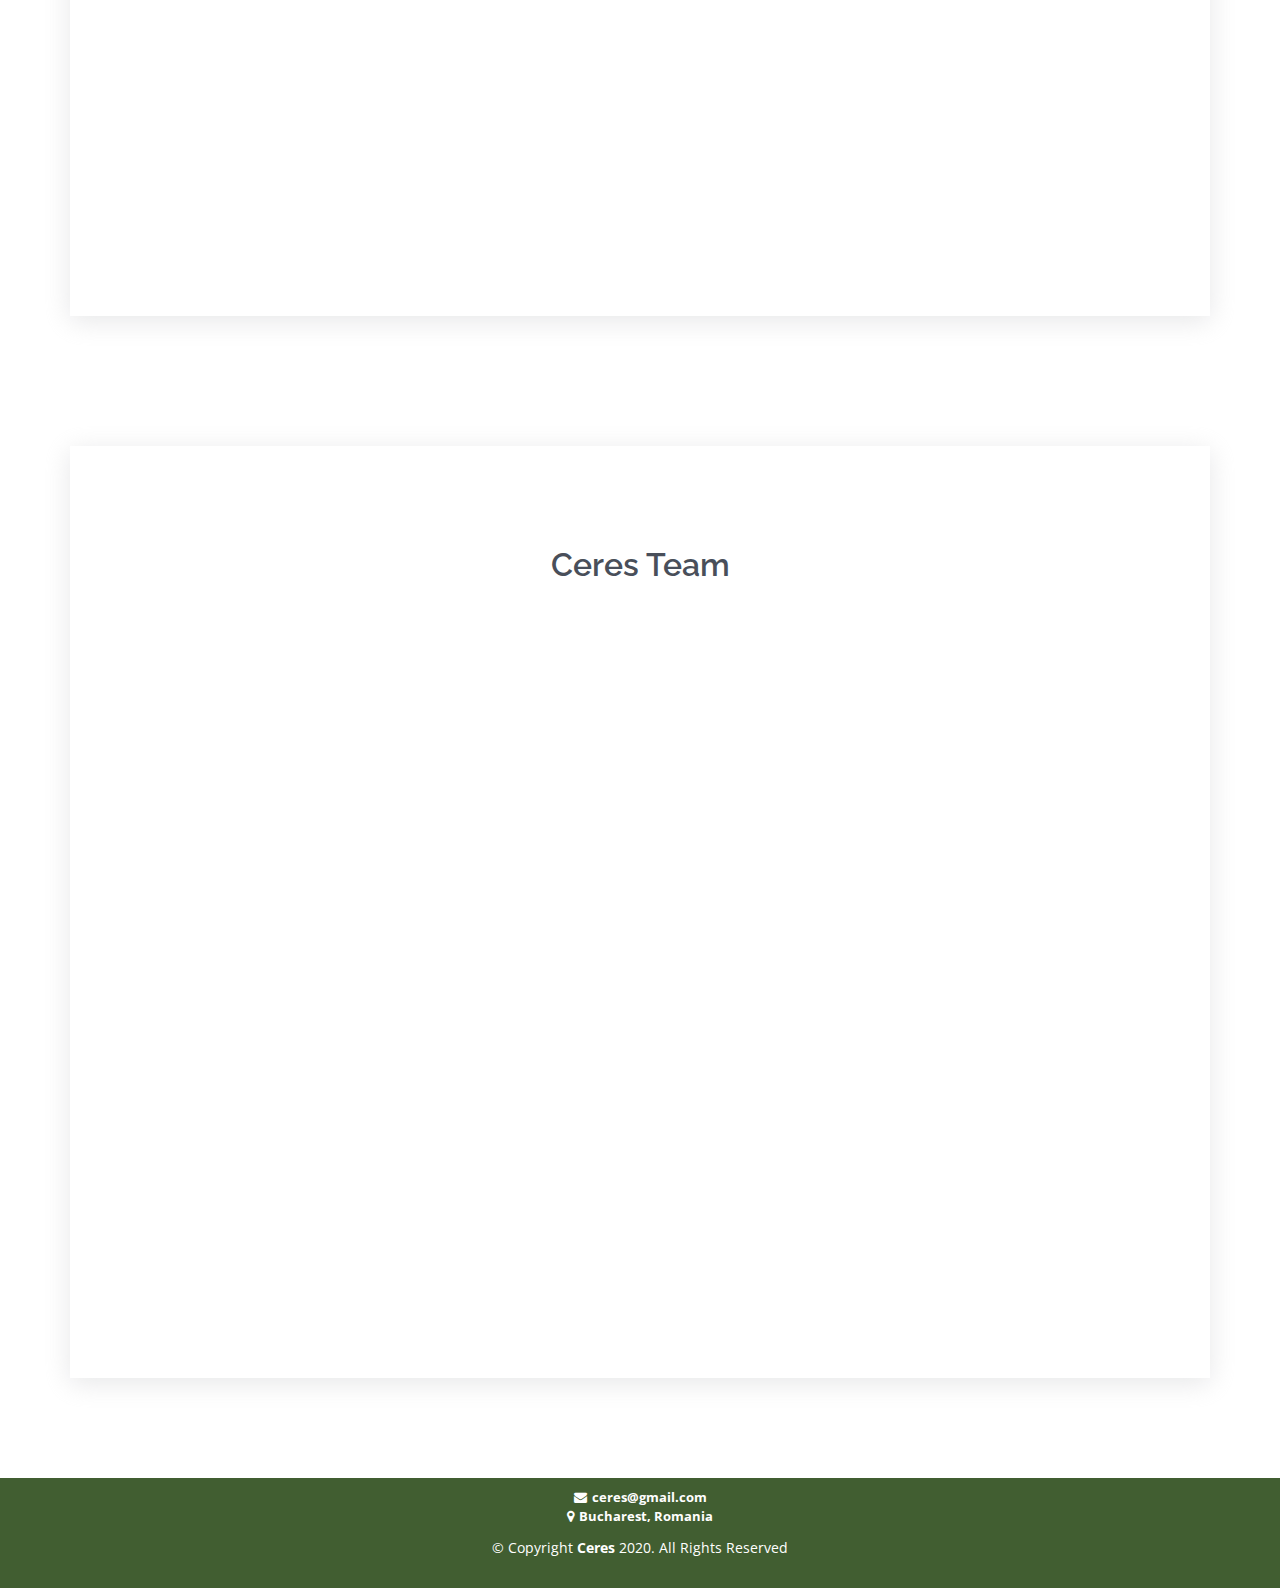
==== commit 56d168dc: "updated customer segments" ====
--- a/index.html
+++ b/index.html
@@ -160,9 +160,14 @@
                                 </div>
                                 <h4 class="title"><a href="">Solution</a></h4>
                                 <p class="description">
-                                    At vero eos et accusamus et iusto odio
-                                    dignissimos ducimus qui blanditiis
-                                    praesentium voluptatum deleniti atque
+                                    Each season, farmers have to make decisions about the 
+                                    quantities of fertilizers and plant protection products 
+                                    they are going to use. Satellite surveillance of agricultural 
+                                    land helps farmers make significant savings. A control panel 
+                                    allows them to monitor the productivity of cultivated areas 
+                                    and to permanently analyze historical data, including meteorological. 
+                                    In this way they can optimize the doses of agrochemicals, reducing 
+                                    the impact on the environment.
                                 </p>
                             </div>
 
@@ -182,7 +187,11 @@
                                     <a href="">Customer segments</a>
                                 </h4>
                                 <p class="description">
-                                    Each season, farmers have to make decisions about the quantities of fertilizers and plant protection products they are going to use. Satellite surveillance of agricultural land helps farmers make significant savings. A control panel allows them to monitor the productivity of cultivated areas and to permanently analyze historical data, including meteorological. In this way they can optimize the doses of agrochemicals, reducing the impact on the environment.
+                                    Our app will serve the agriculture companies that want to minimize
+                                    the costs of managing cultivated land and maximize the productivity
+                                    alerting agrochemical and water needs by studying the weather effect.
+                                    Therefore, they will be much more efficient only if their agricultural
+                                    system is integrated "from the ground to the satellite".
                                 </p>
                             </div>
                         </div>
@@ -193,7 +202,7 @@
                             <h2>Competition</h2>
                         </div>
 
-                        <div class="row">
+                        <div class="row row-services">
                             <div
                                 class="col-lg-4 col-md-6 icon-comp"
                                 data-aos="fade-up"
@@ -215,7 +224,7 @@
                             <h2>Advantages over competition</h2>
                         </div>
 
-                        <div class="row">
+                        <div class="row row-counts">
                           <div class="col-lg-3 col-md-6 text-center" data-aos="fade-up" data-aos-delay="200">
                             <div class="count-box">
                               <i class="icofont-binoculars" style="color: rgba(65, 94, 49, 1);"></i>
@@ -333,9 +342,9 @@
                           </div>
 
                           <div class="progress">
-                            <span class="skill">Marketing & advertisement <i class="val">35%</i></span>
+                            <span class="skill">Marketing & advertisement <i class="val">20%</i></span>
                             <div class="progress-bar-wrap">
-                              <div class="progress-bar" role="progressbar" aria-valuenow="50" aria-valuemin="0" aria-valuemax="100"></div>
+                              <div class="progress-bar" role="progressbar" aria-valuenow="20" aria-valuemin="0" aria-valuemax="100"></div>
                             </div>
                           </div>
 
@@ -346,14 +355,14 @@
                           <div class="progress">
                             <span class="skill">Cloud services <i class="val">35%</i></span>
                             <div class="progress-bar-wrap">
-                              <div class="progress-bar" role="progressbar" aria-valuenow="10" aria-valuemin="0" aria-valuemax="100"></div>
+                              <div class="progress-bar" role="progressbar" aria-valuenow="35" aria-valuemin="0" aria-valuemax="100"></div>
                             </div>
                           </div>
 
                           <div class="progress">
                             <span class="skill">Metrics <i class="val">10%</i></span>
                             <div class="progress-bar-wrap">
-                              <div class="progress-bar" role="progressbar" aria-valuenow="5" aria-valuemin="0" aria-valuemax="100"></div>
+                              <div class="progress-bar" role="progressbar" aria-valuenow="10" aria-valuemin="0" aria-valuemax="100"></div>
                             </div>
                           </div>
 
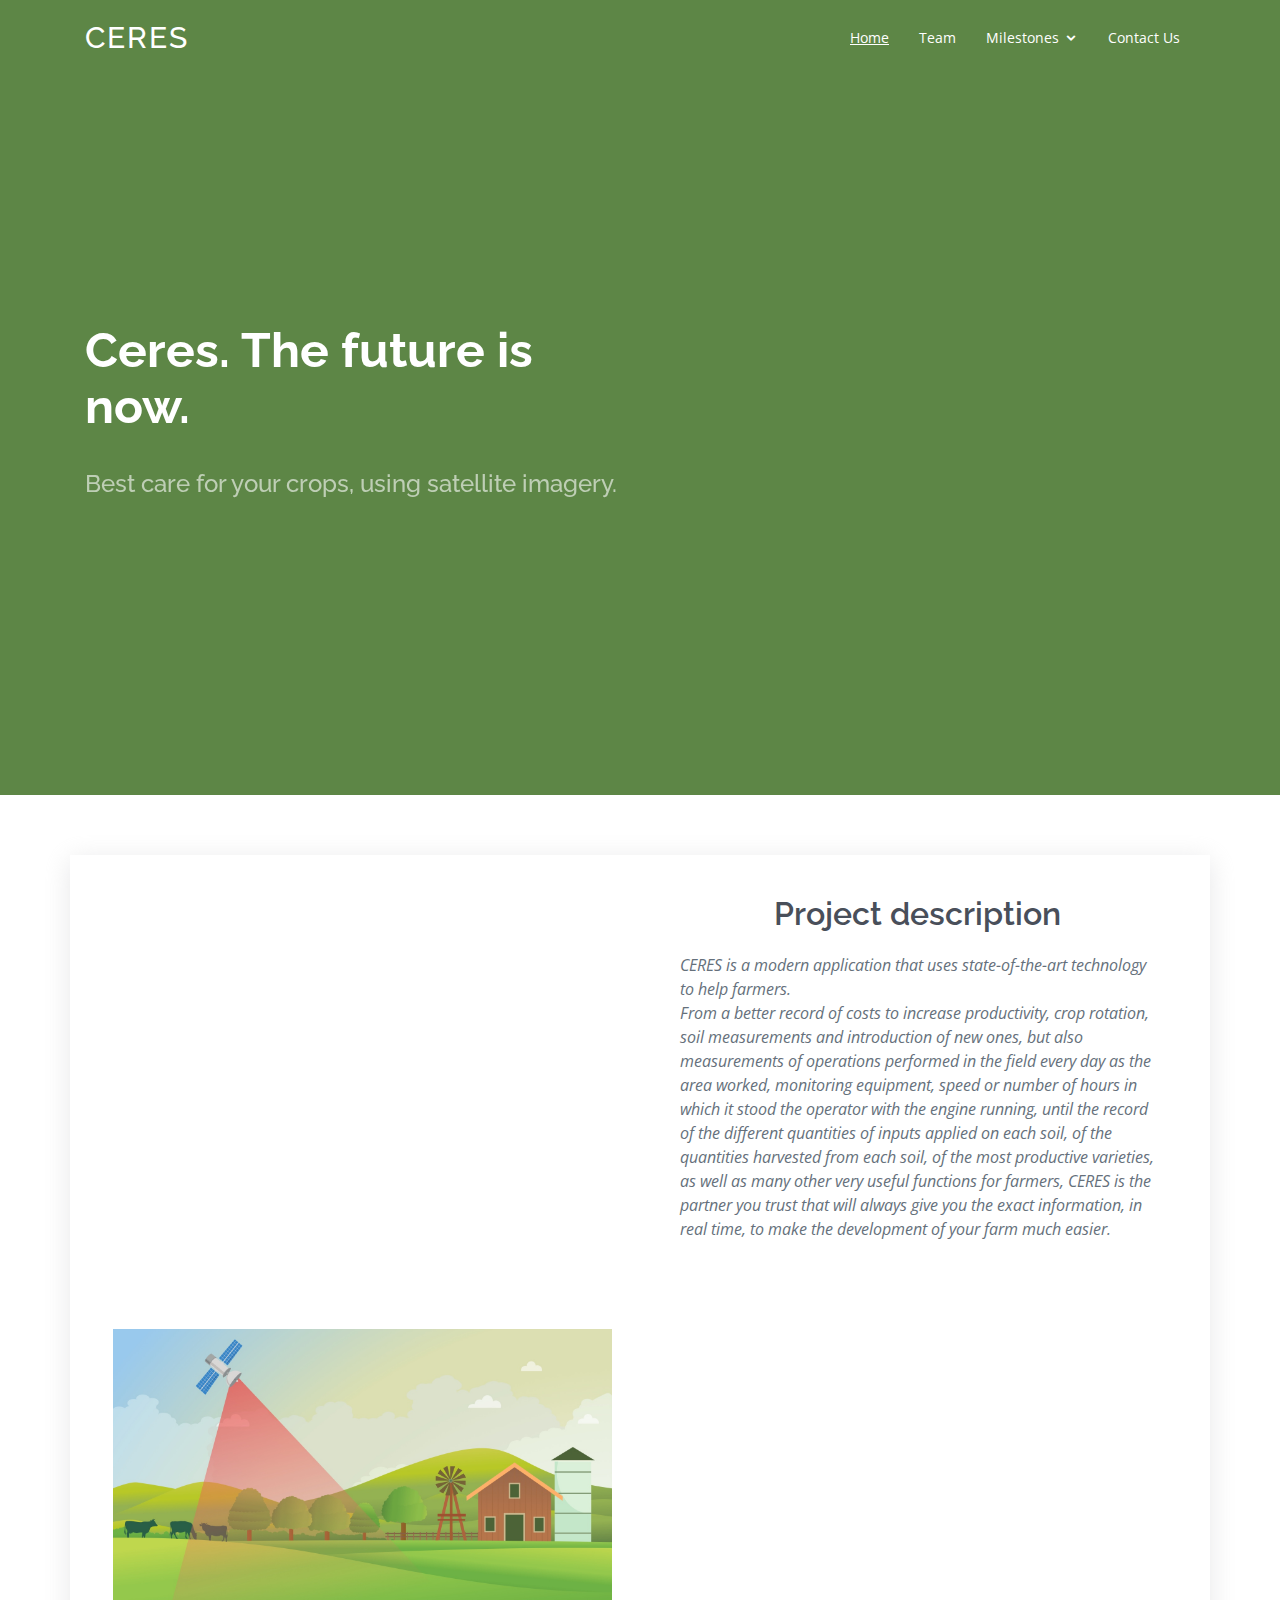
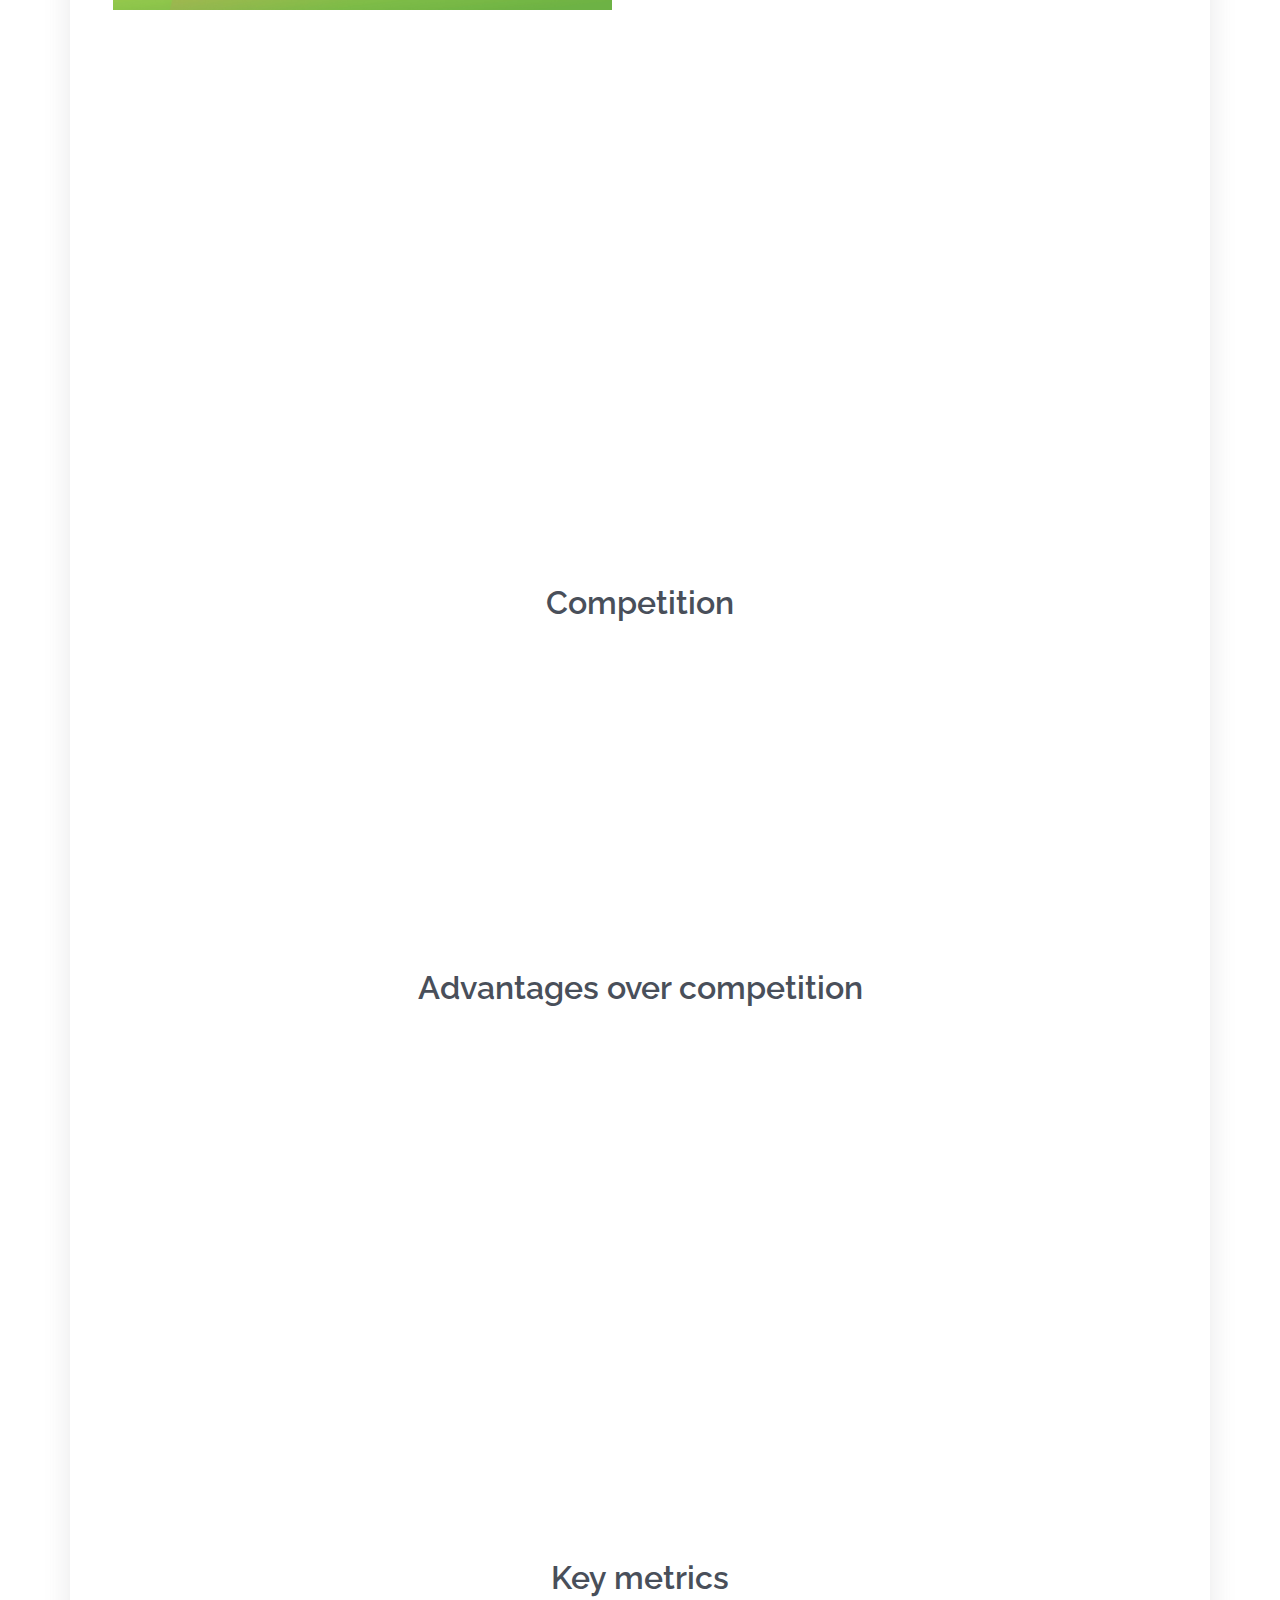
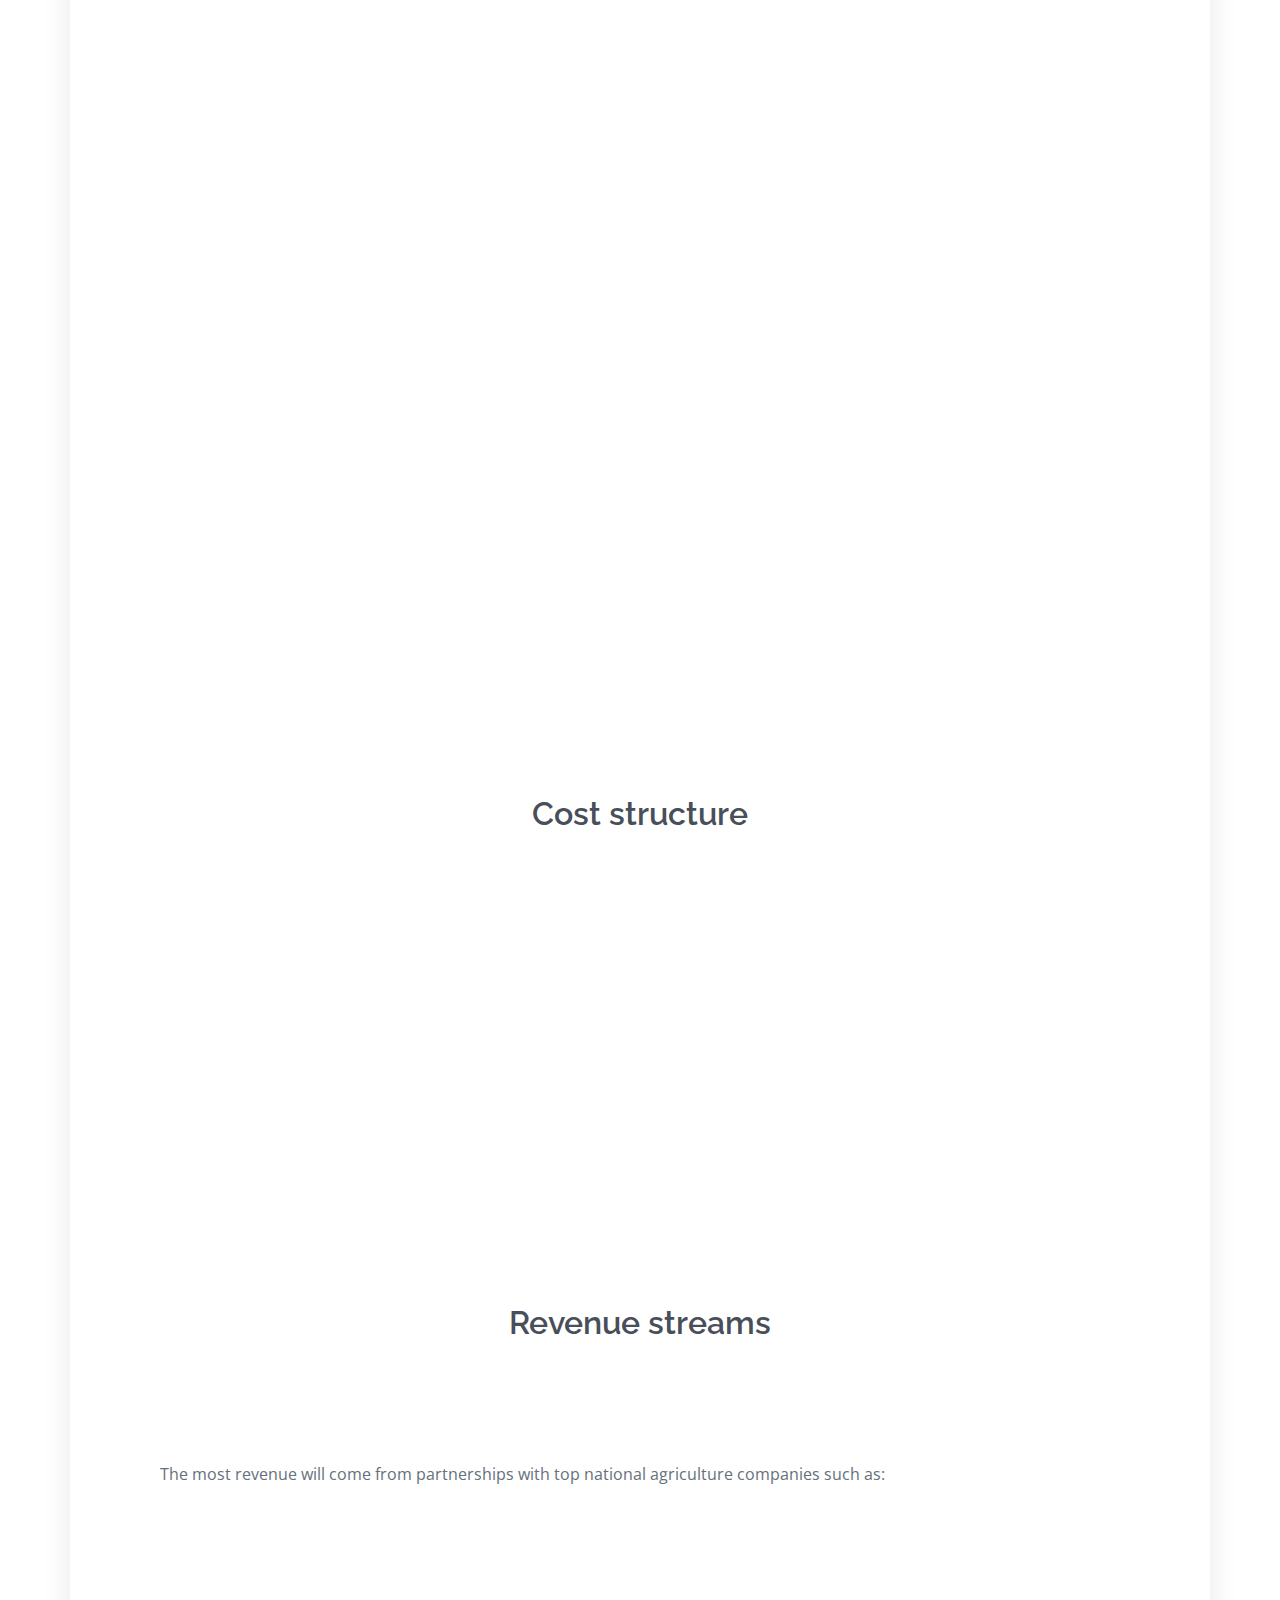
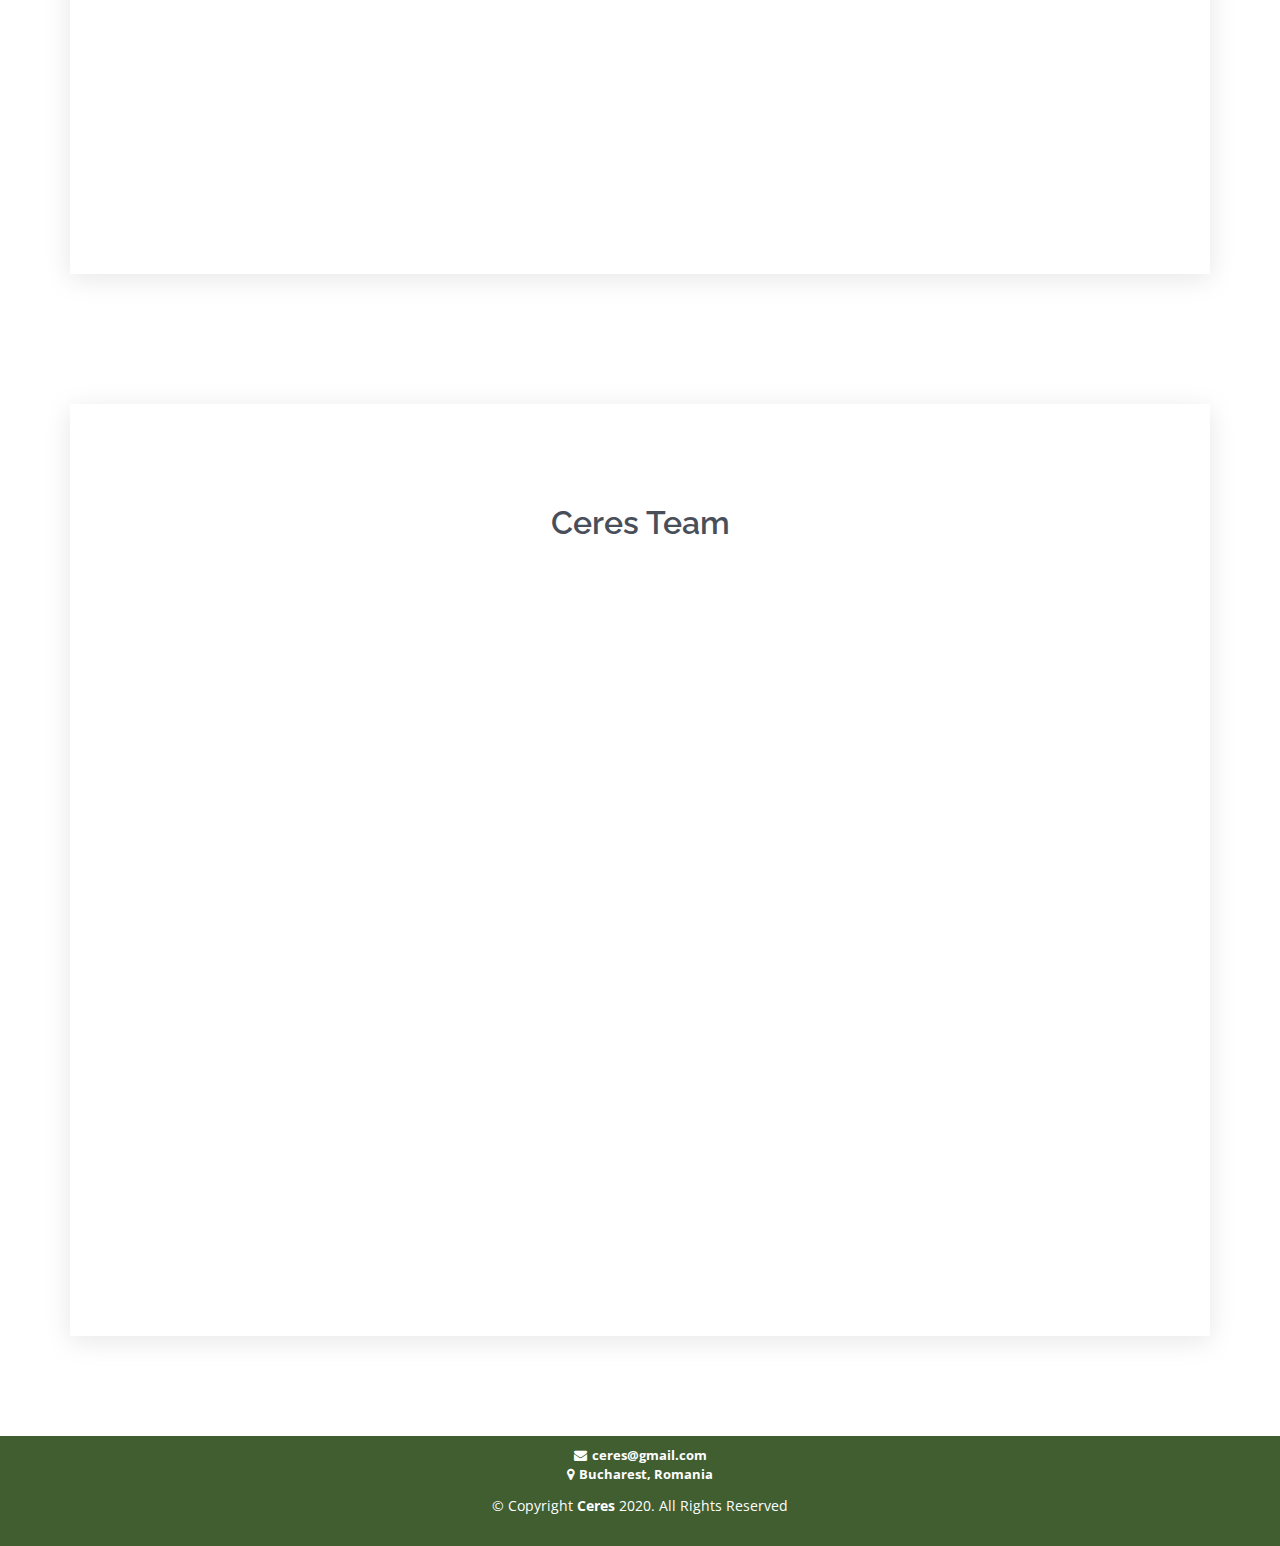
==== commit 80e0ab97: "Milestone 2" ====
--- a/index.html
+++ b/index.html
@@ -61,7 +61,7 @@
                                         >Project description</a
                                     >
                                 </li>
-                                <li><a href="#">Validation 1</a></li>
+                                <li><a href="validation1.html">Validation 1</a></li>
                                 <li>
                                     <a href="#">Wireframes and landing page</a>
                                 </li>
--- a/assets/css/style.css
+++ b/assets/css/style.css
@@ -691,8 +691,10 @@
     width: 100%;
 }
 
-.counts .row {
+.counts .row-counts {
     padding: 0 40px;
+    display: flex;
+    justify-content: center !important;
 }
 
 .counts .count-box {
@@ -700,6 +702,7 @@
     padding: 30px;
     background: #fff;
     margin-bottom: 30px;
+    height: 202px !important;
 }
 
 .counts .count-box i {
@@ -847,8 +850,16 @@
     width: 100%;
 }
 
+.services .row-services {
+    display: flex;
+    justify-content: center !important;
+}
+
 .services .icon-comp {
     padding: 0 30px;
+    display: flex;
+    flex-direction: column;
+    justify-content: center;
 }
 
 .services .competition {
@@ -1006,3 +1017,14 @@
     text-align: center;
     font-size: 13px;
 }
+
+/*--------------------------------------------------------------
+# Responses
+--------------------------------------------------------------*/
+.responses img {
+    display: block;
+    margin-left: auto;
+    margin-right: auto;
+    width: 90%;
+    padding: 10px;
+}
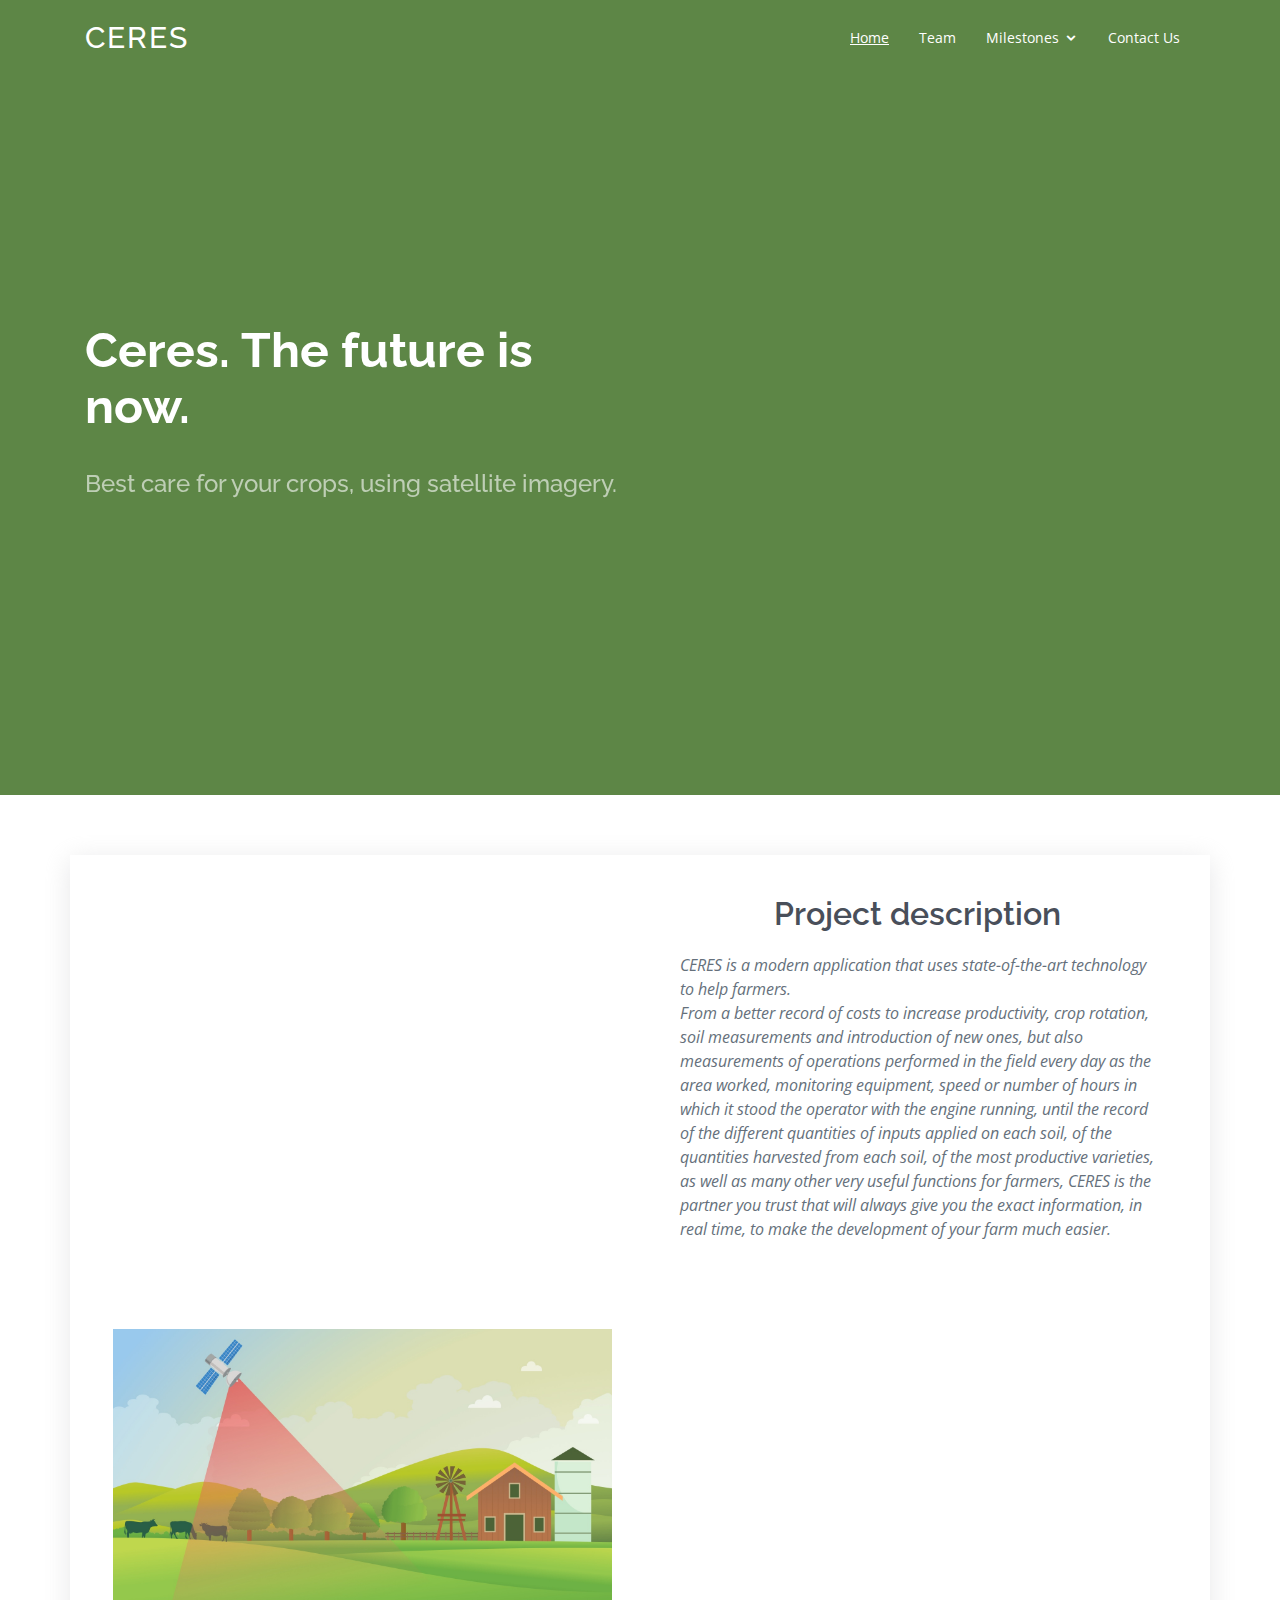
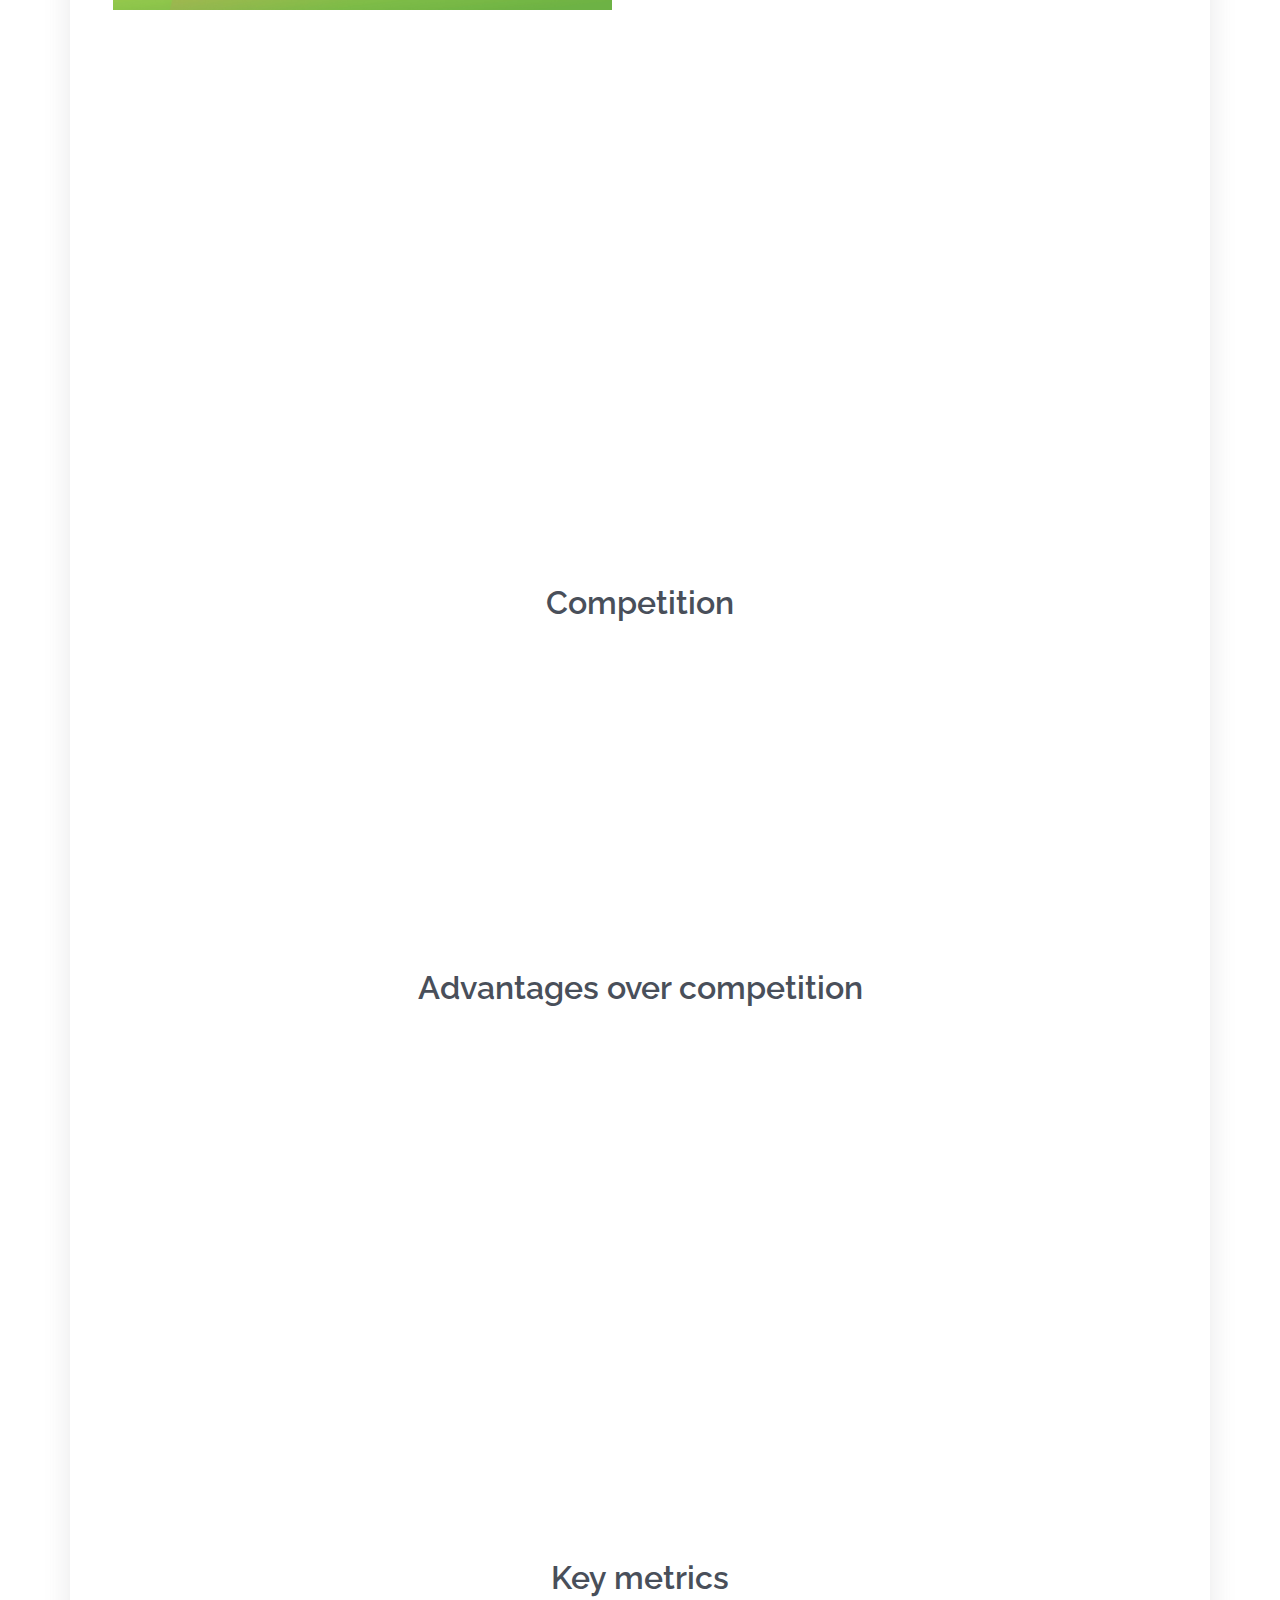
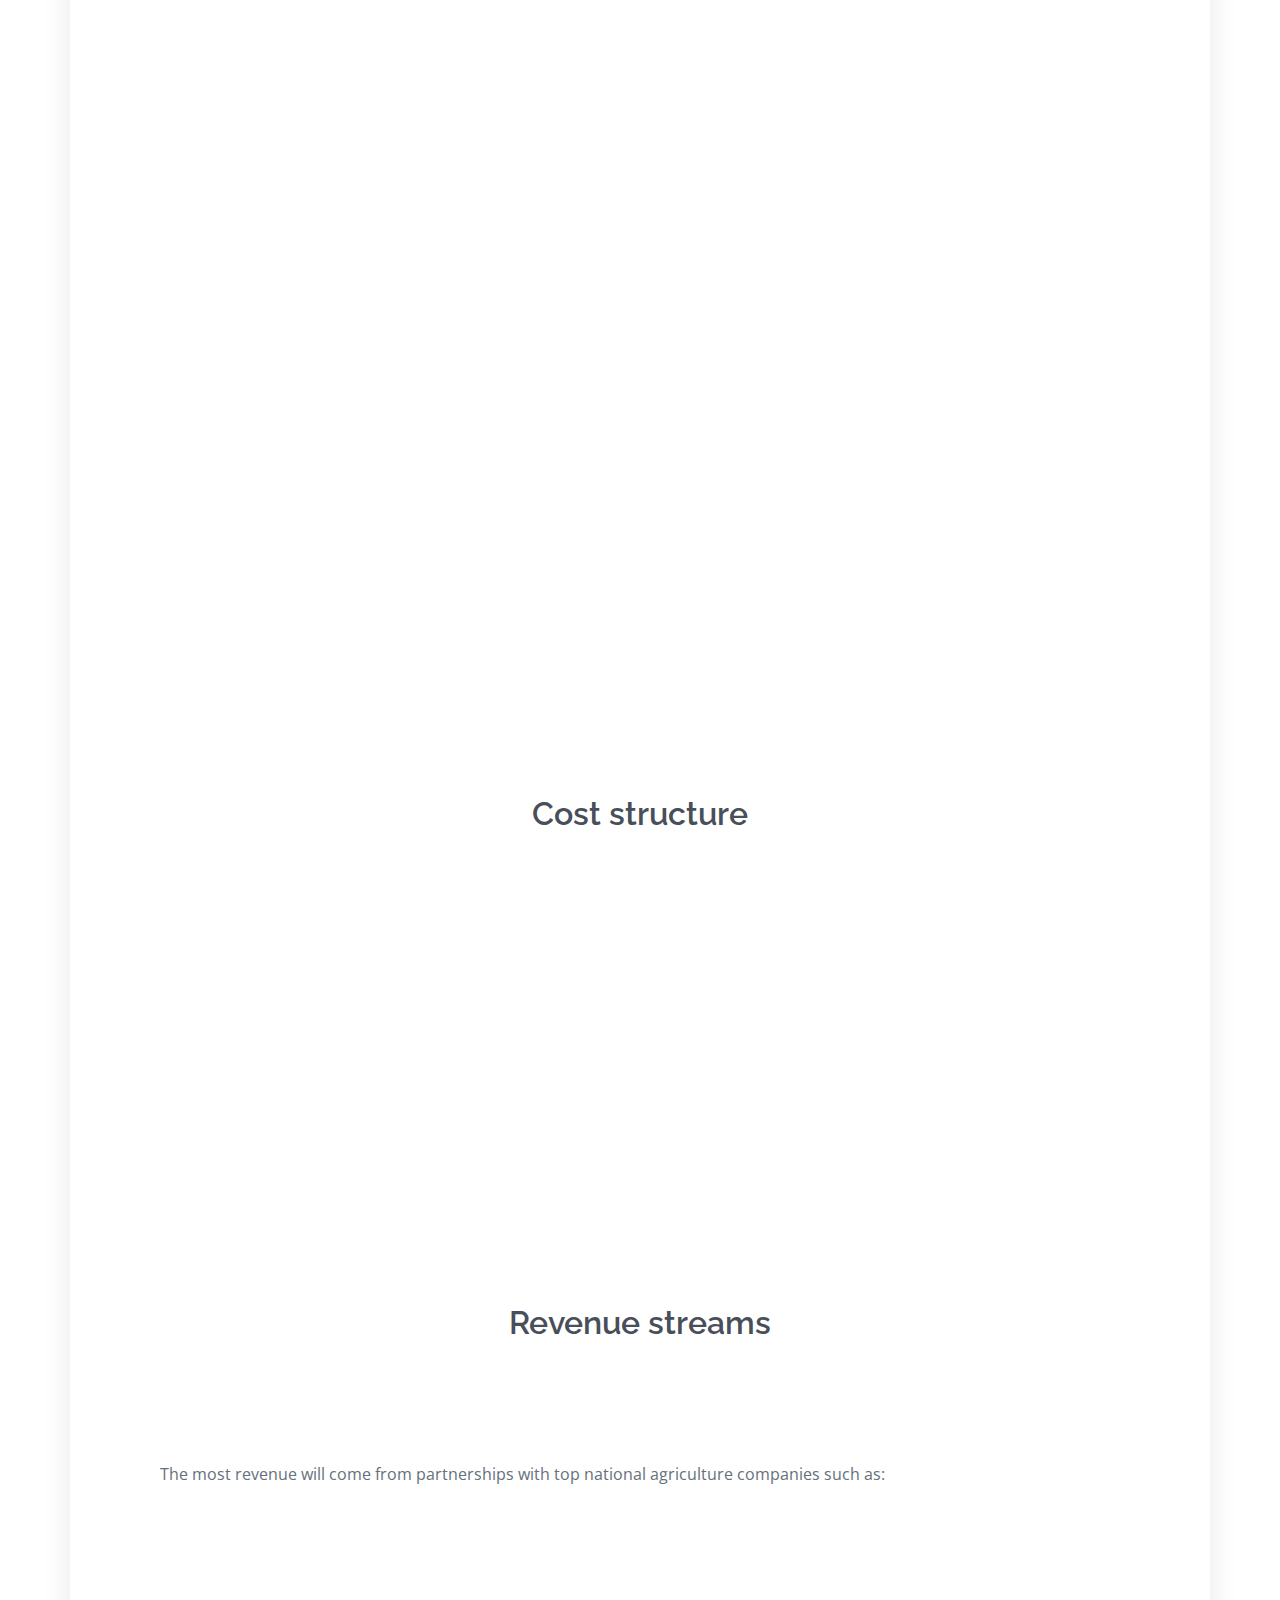
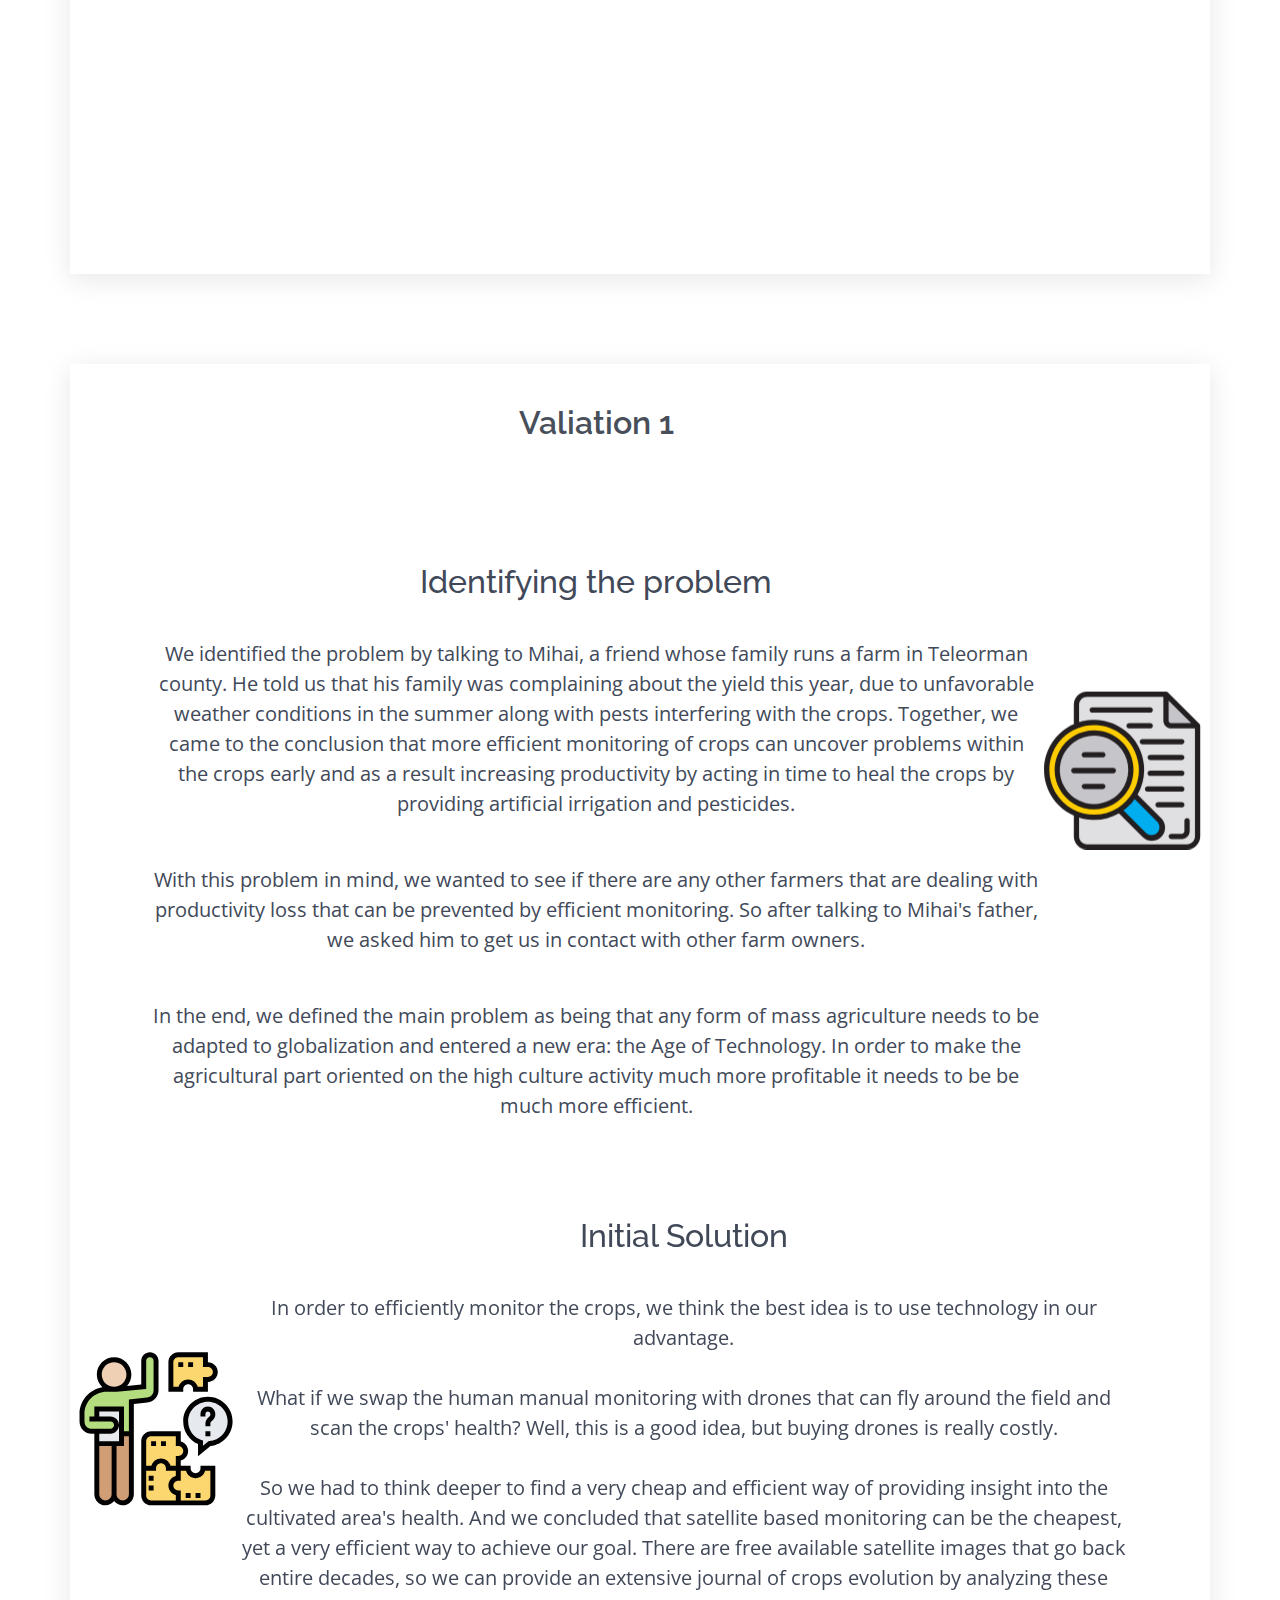
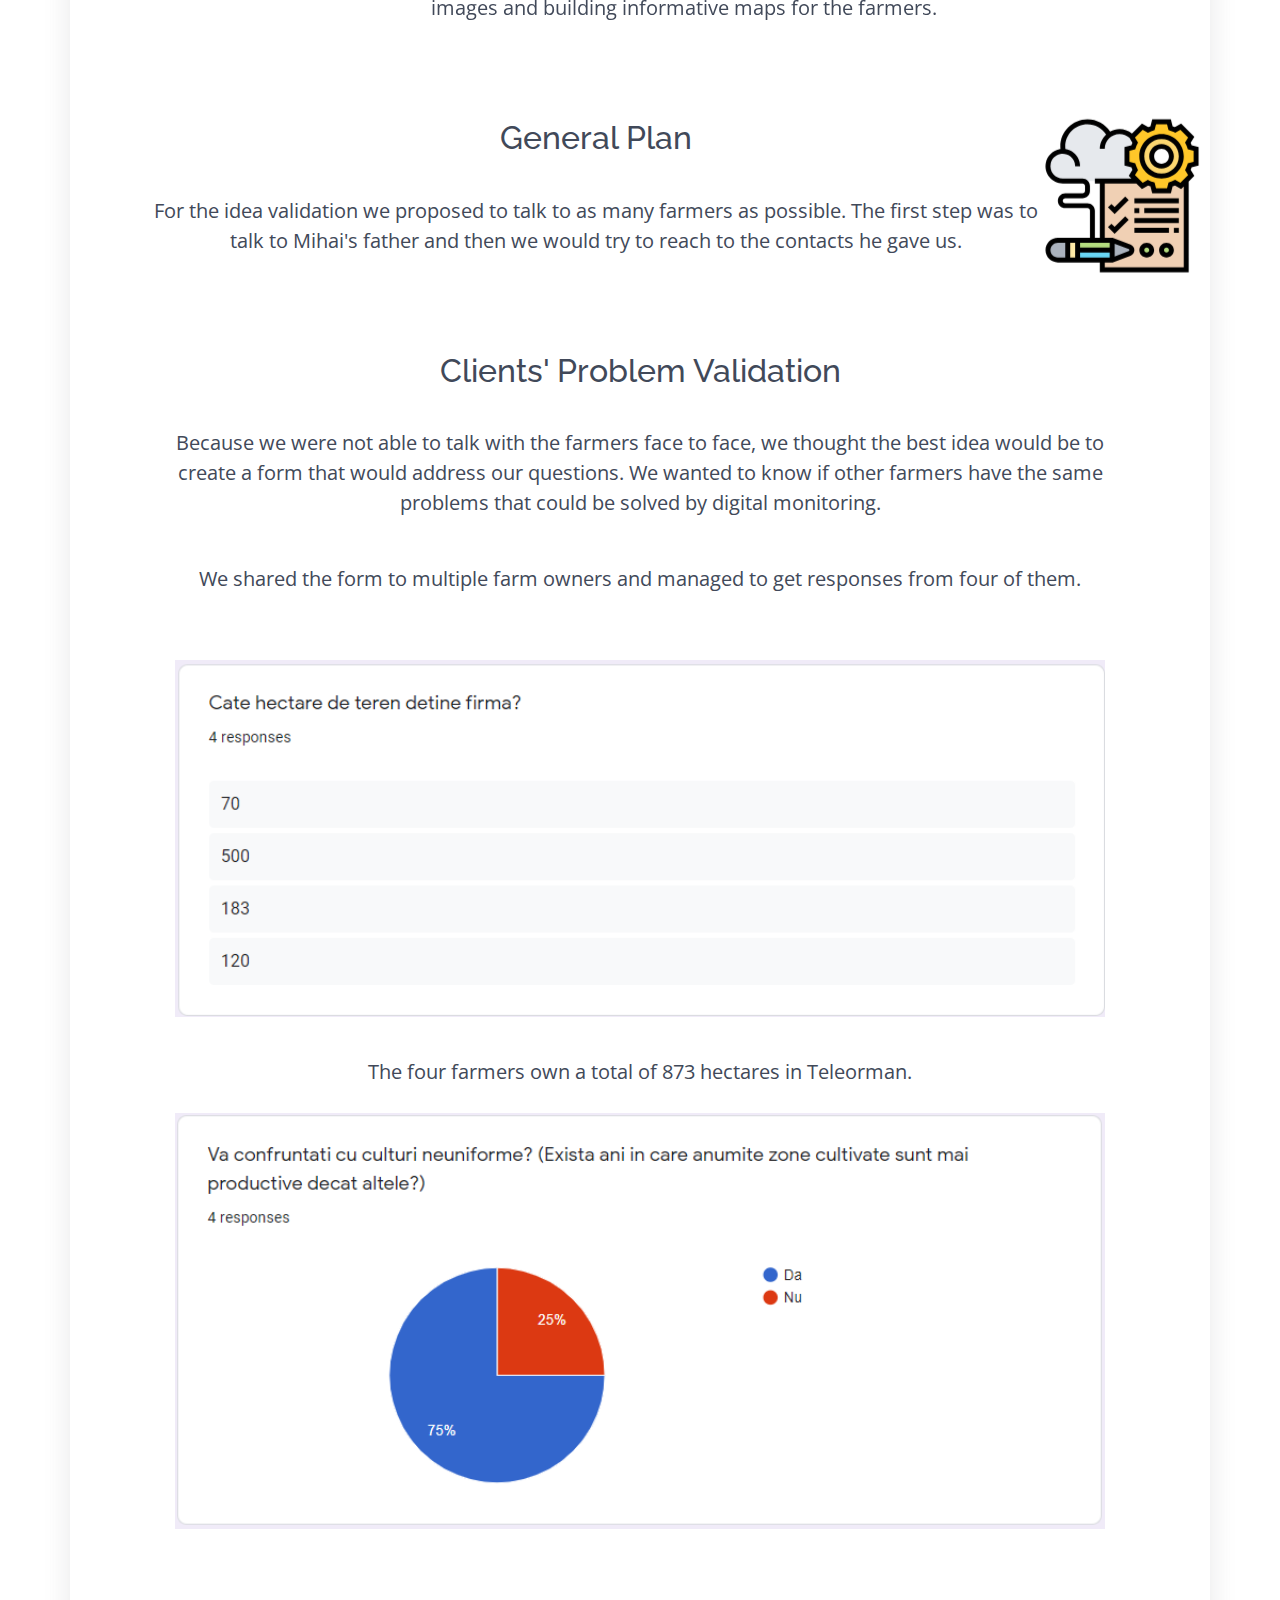
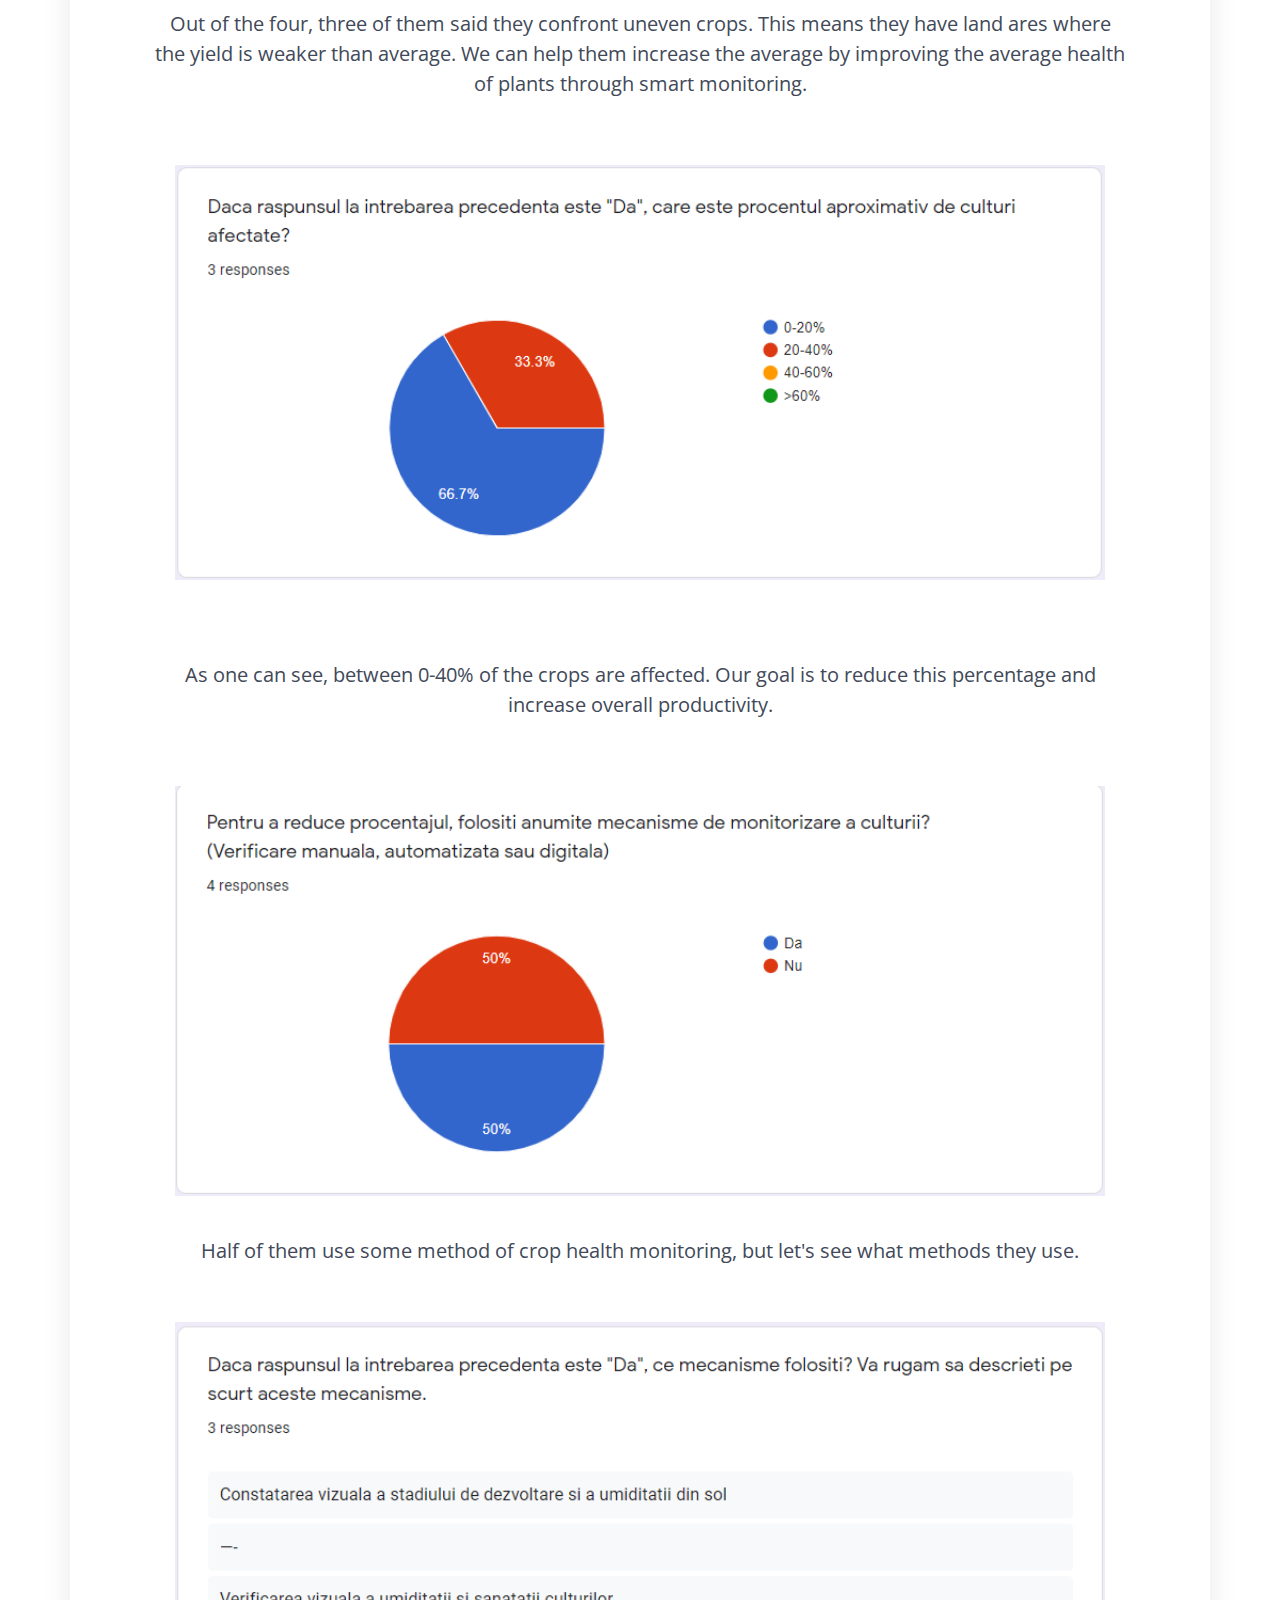
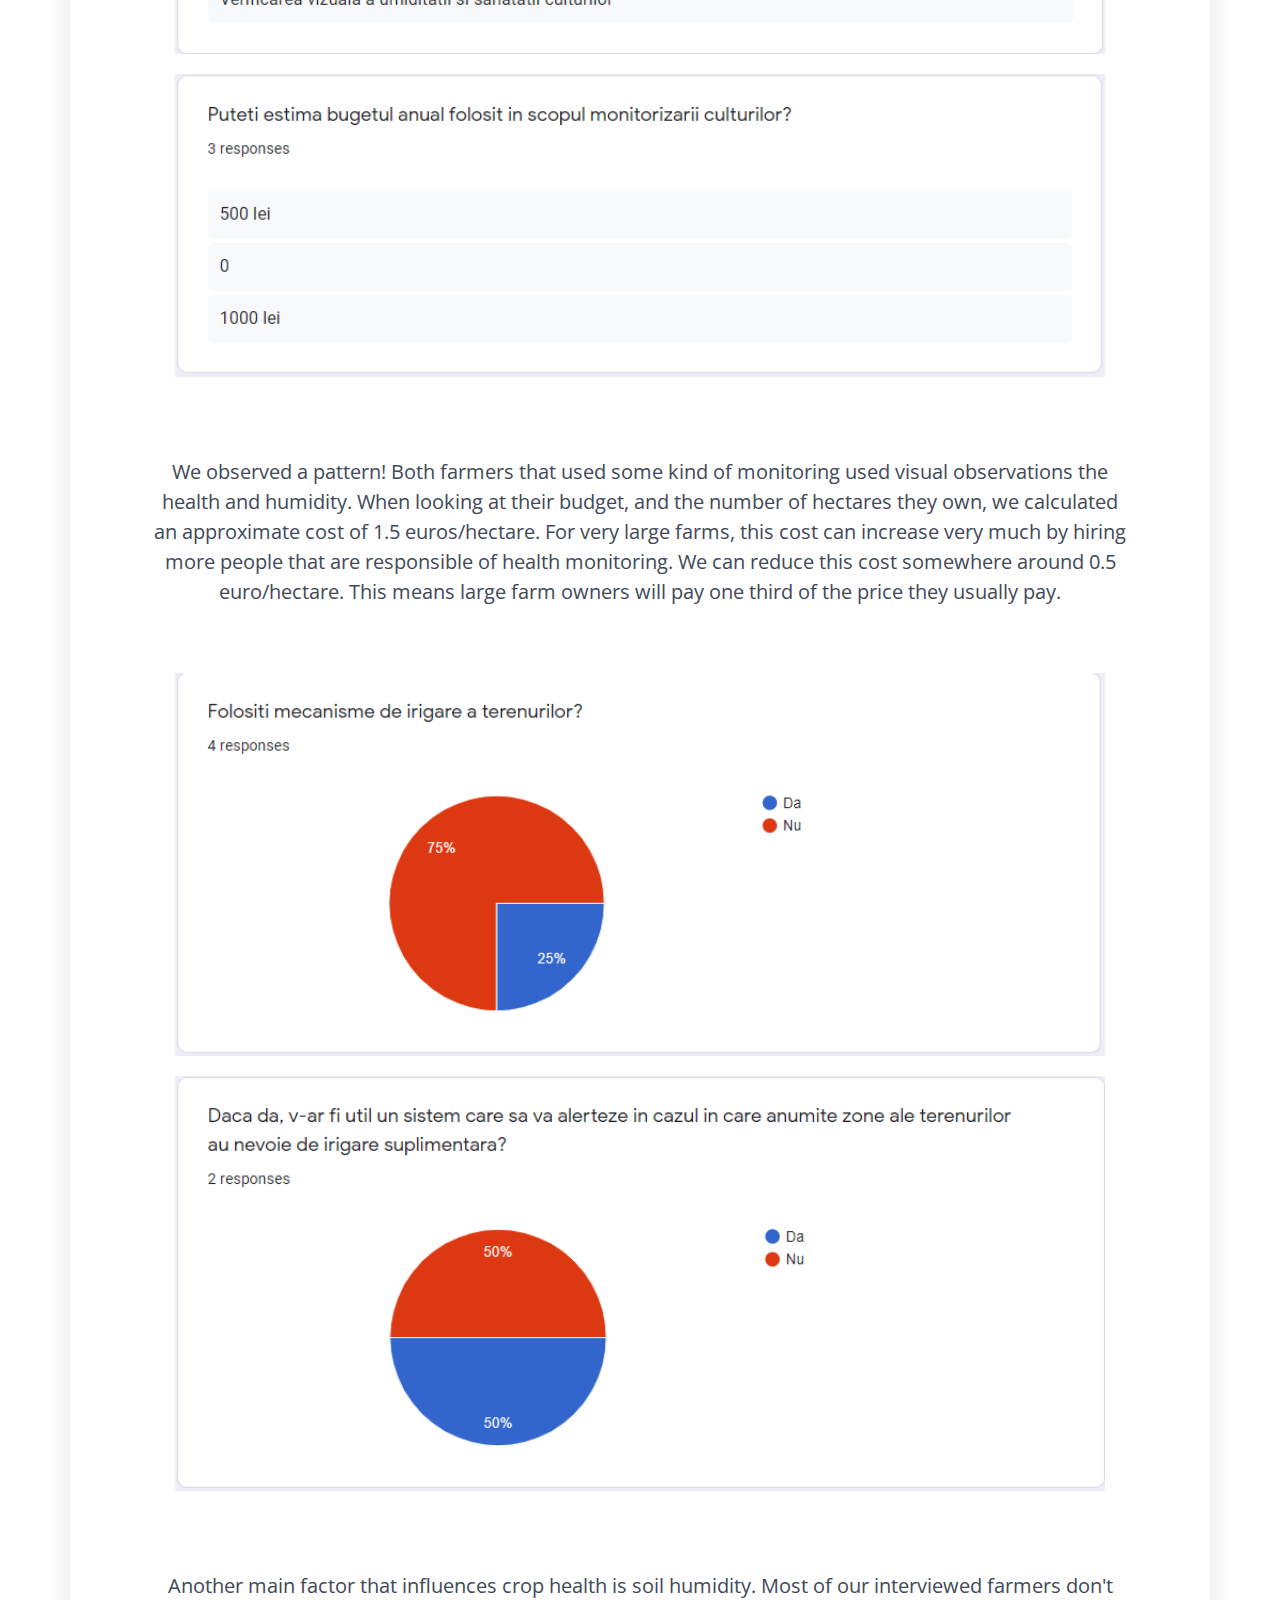
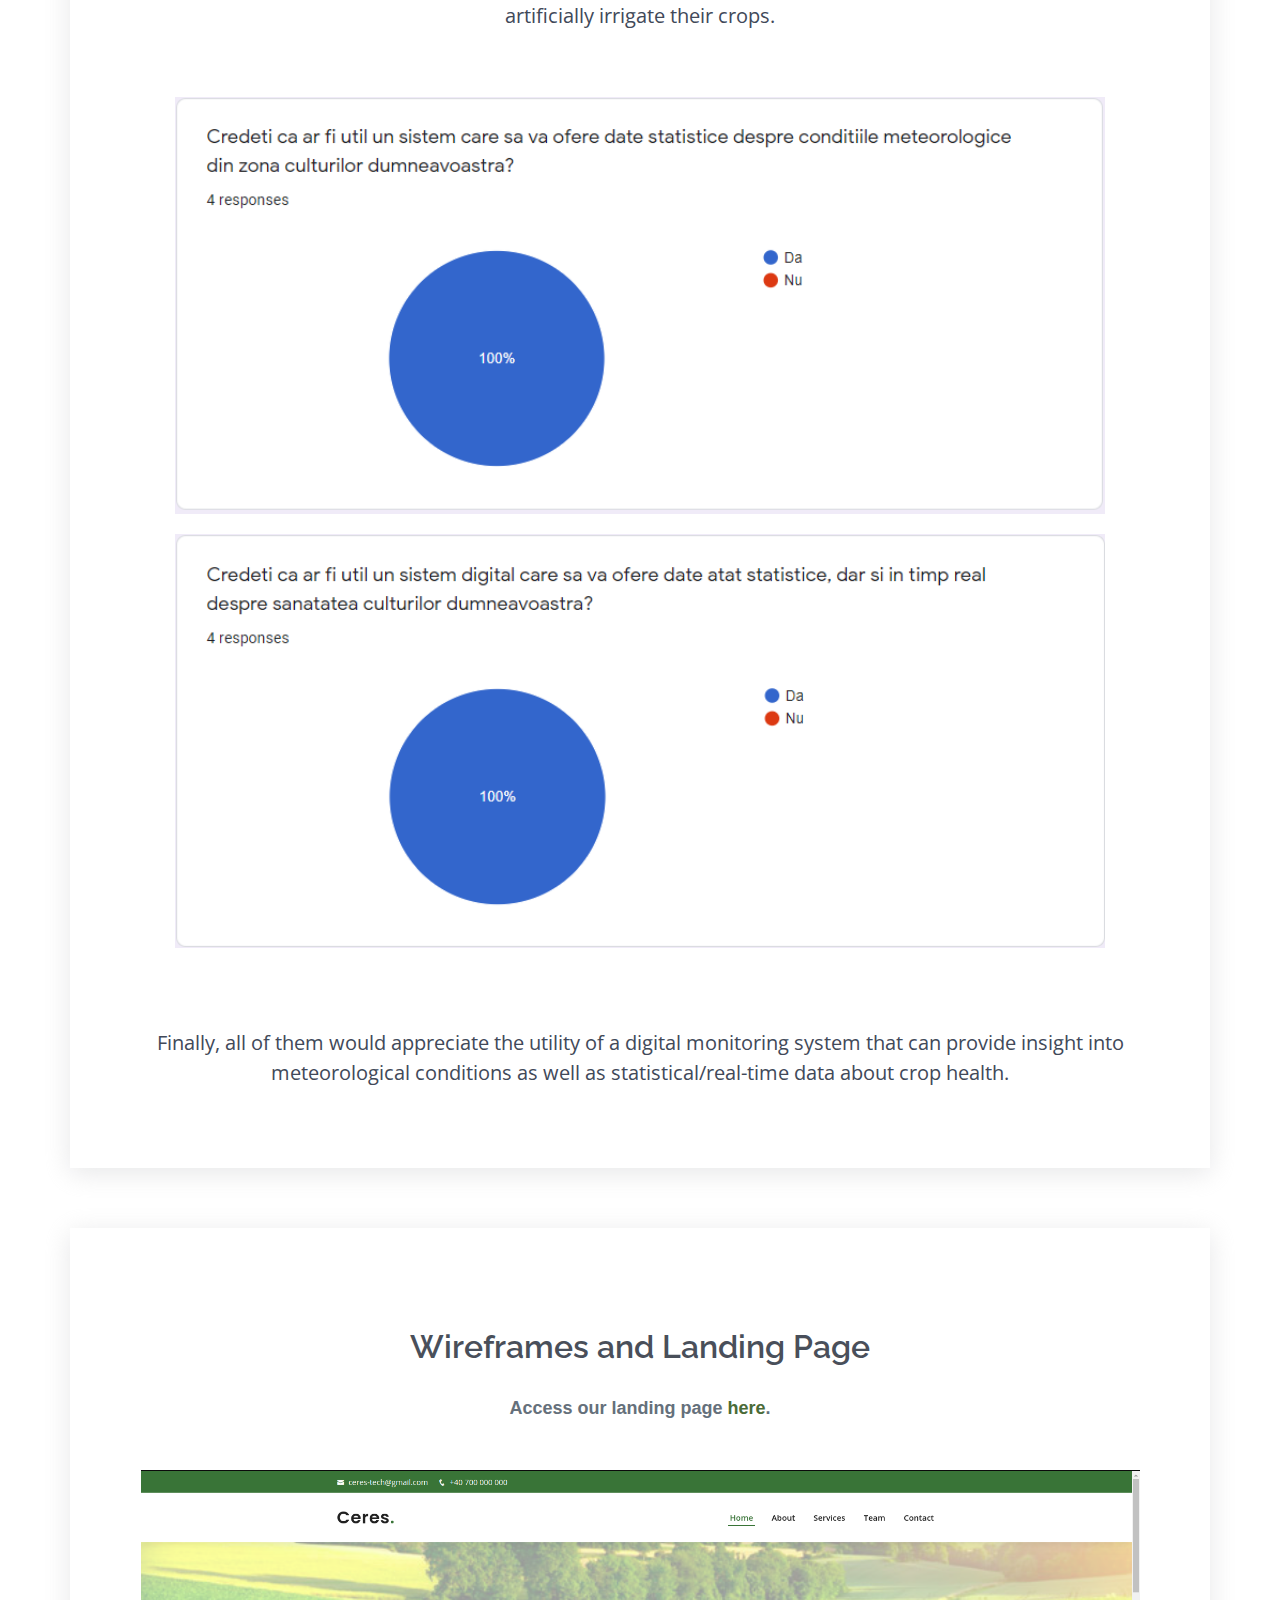
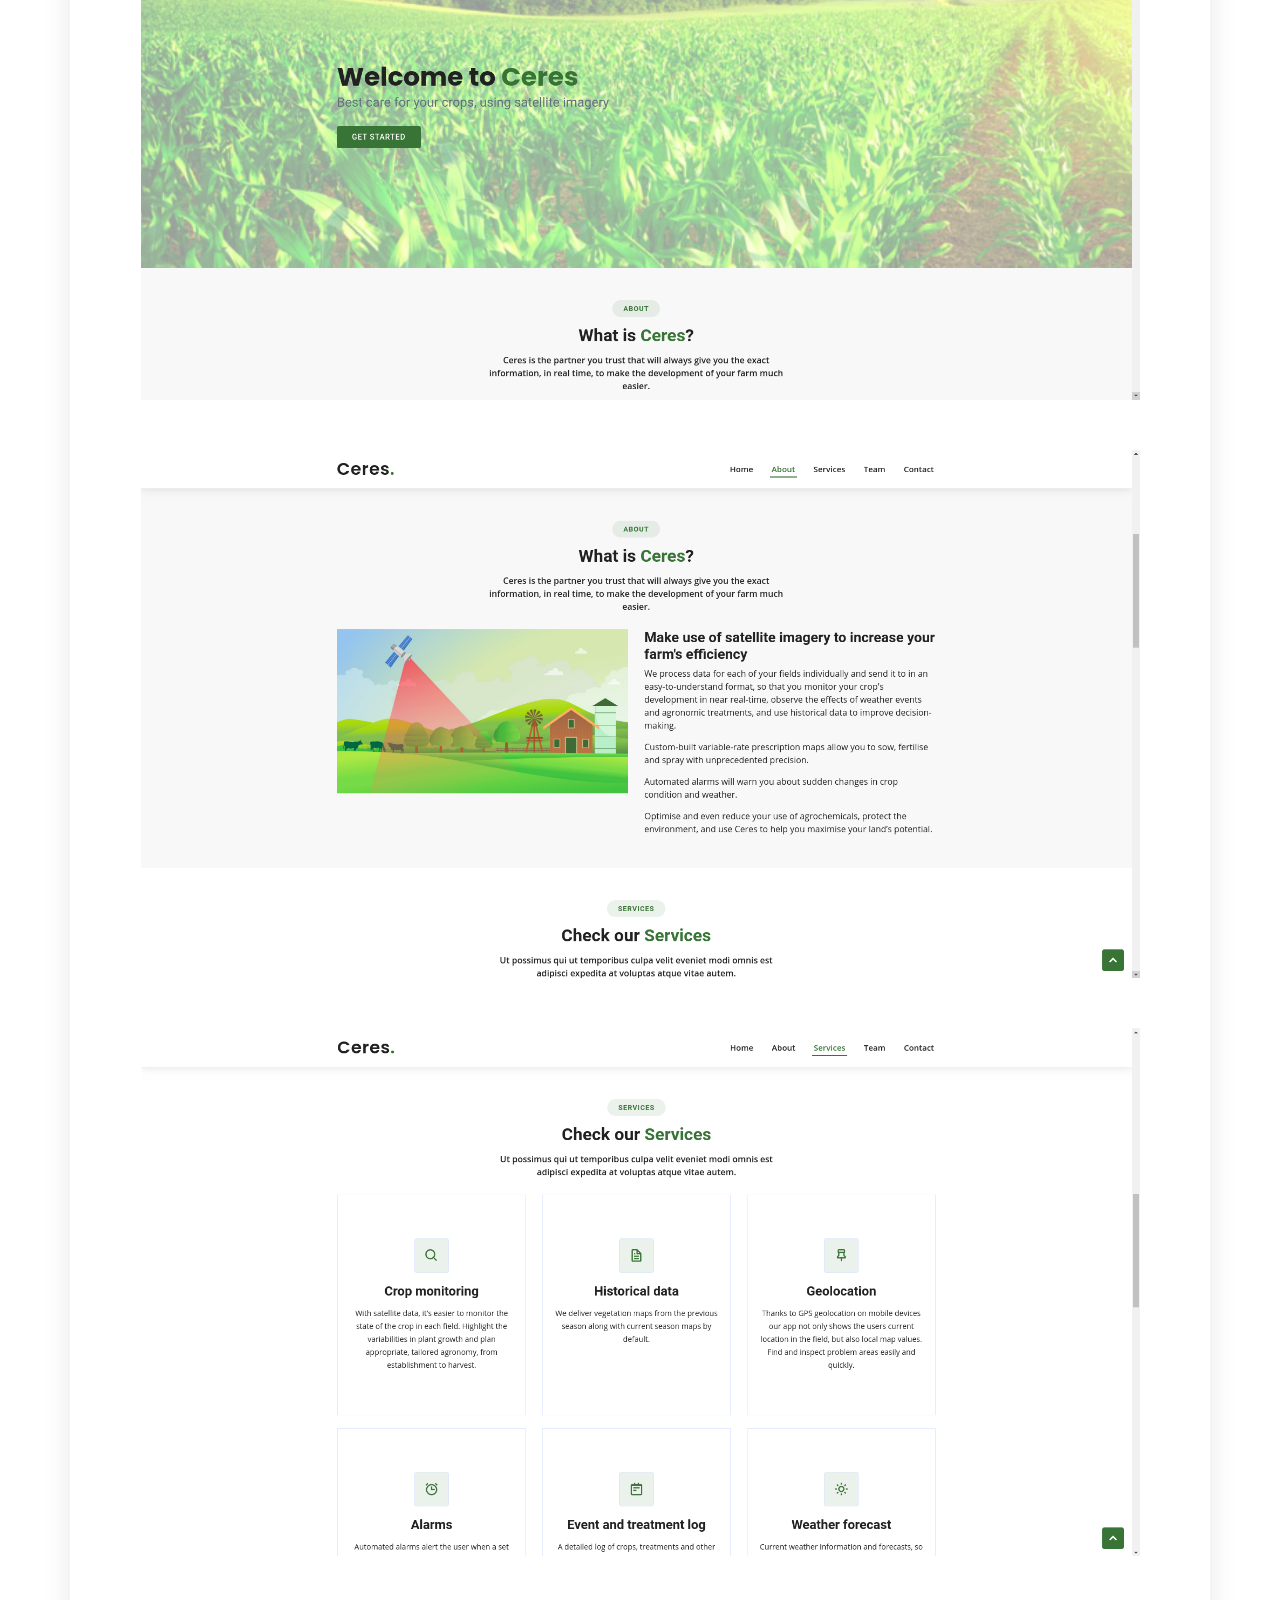
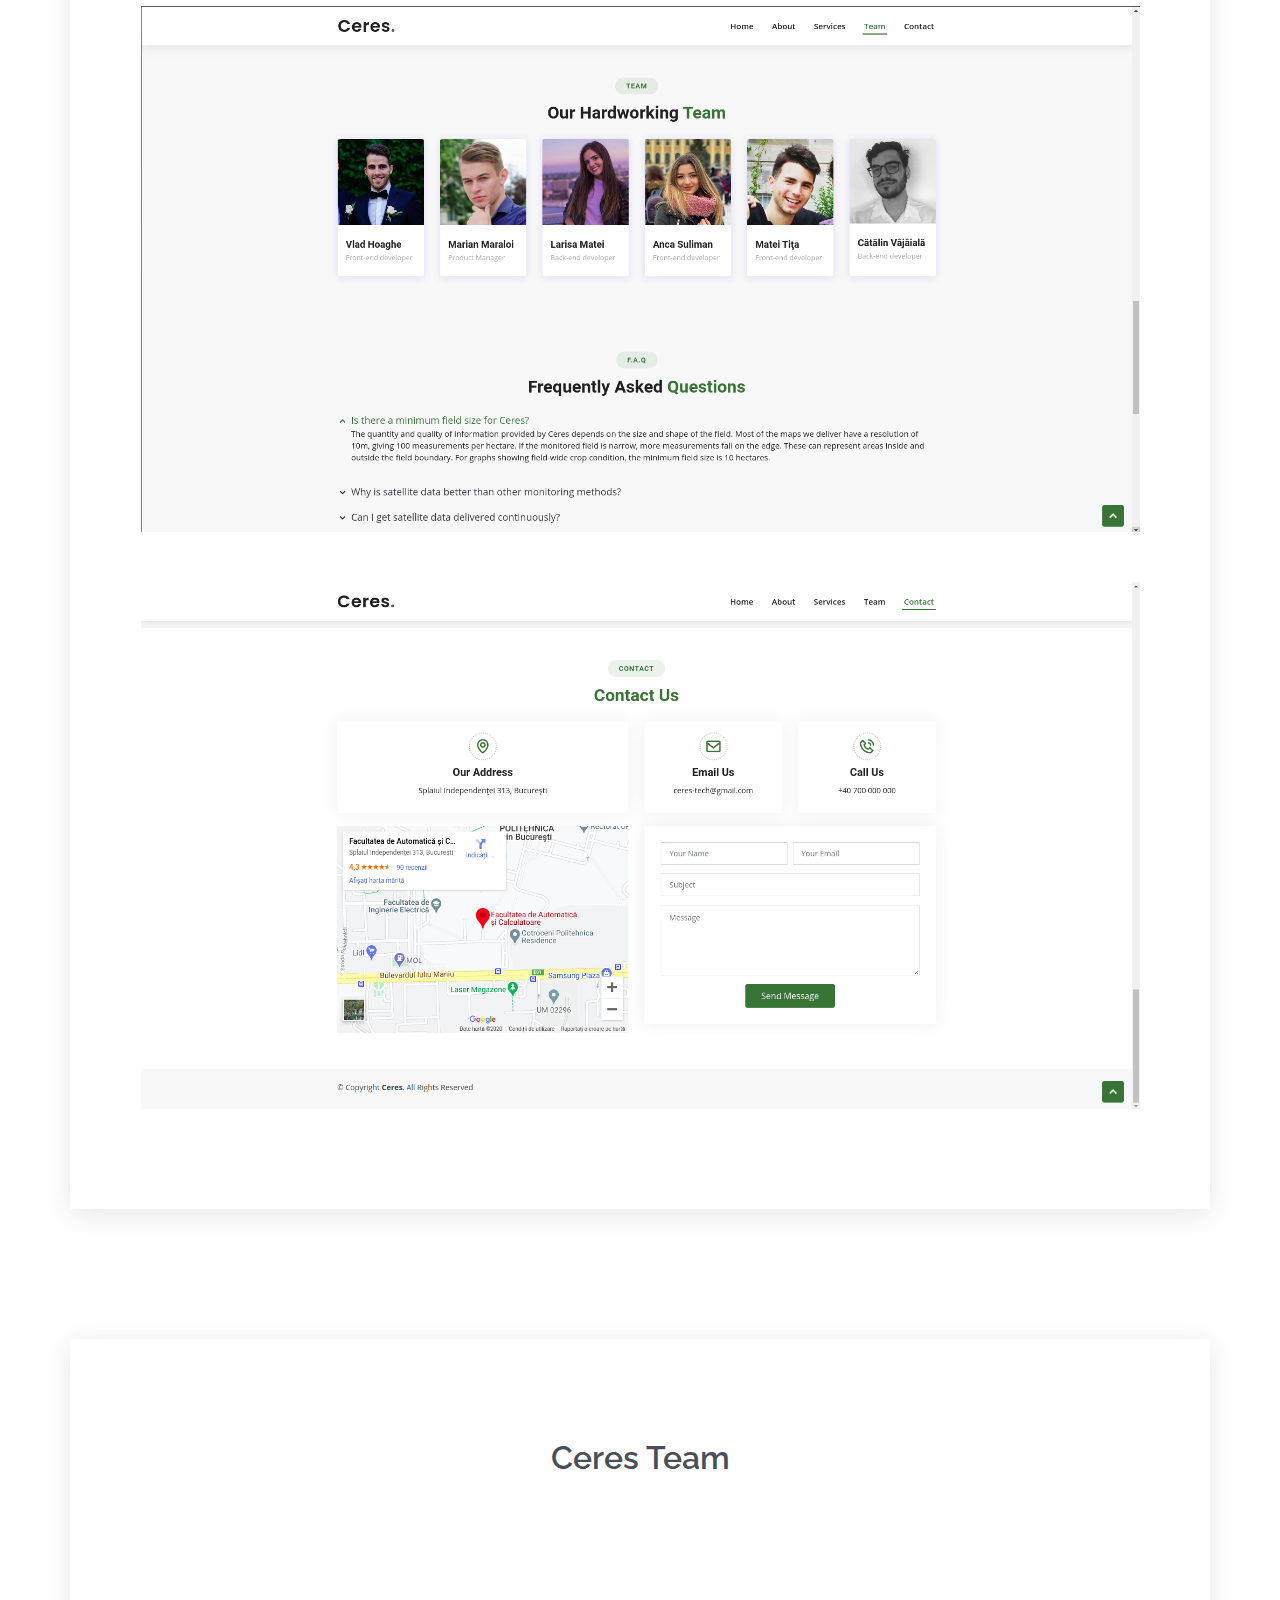
==== commit dde2d773: "added landing page" ====
--- a/index.html
+++ b/index.html
@@ -61,7 +61,7 @@
                                         >Project description</a
                                     >
                                 </li>
-                                <li><a href="validation1.html">Validation 1</a></li>
+                                <li><a href="#validation1">Validation 1</a></li>
                                 <li>
                                     <a href="#">Wireframes and landing page</a>
                                 </li>
@@ -425,6 +425,208 @@
             </section>
             <!-- End About Us Section -->
 
+            <!-- ======= Validation 1 ======= -->
+            <section id="validation1" class="about" style="padding-bottom: 0px; text-align: center;">
+                <div class="container">
+                    <div class="row no-gutters validation-row">
+                        <div class="col-sm-11 d-flex flex-column justify-content-center about-content">
+                            <div class="section-title">
+                                <h2>Valiation 1</h2>
+                            </div>
+                            <div>
+                                <h2>Identifying the problem</h2>
+                                <p class="validation-description">
+                                We identified the problem by talking to Mihai, a friend whose family runs a farm
+                                in Teleorman county. He told us that his family was complaining about the
+                                yield this year, due to unfavorable weather conditions in the summer along
+                                with pests interfering with the crops. Together, we came to the conclusion that
+                                more efficient monitoring of crops can uncover problems within the crops early and
+                                as a result increasing productivity by acting in time to heal the crops by providing
+                                artificial irrigation and pesticides.
+                                </p>
+                                <p class="validation-description">
+                                    With this problem in mind, we wanted to see if there are any other farmers that are
+                                    dealing with productivity loss that can be prevented by efficient monitoring. So after
+                                    talking to Mihai's father, we asked him to get us in contact with other farm owners.
+                                </p>
+                                <p class="validation-description">
+                                    In the end, we defined the main problem as being that any form of mass agriculture
+                                    needs to be adapted to globalization and entered a new era: the Age of Technology.
+                                    In order to make the agricultural part oriented on the high culture activity much
+                                    more profitable it needs to be be much more efficient.
+                                </p>
+                            </div>
+                            
+                        </div>
+                        <div class="col-sm-1 video-box validation-description-icon-right">
+                            <img src="assets/img/icons/analyze.svg" class="img-fluid" alt="" />
+                        </div>
+                    </div>
+
+                    <div class="row no-gutters validation-row">
+                        <div class="col-sm-1 video-box validation-description-icon-left">
+                            <img src="assets/img/icons/initial_solution.svg" class="img-fluid" alt=""/>
+                        </div>
+                        <div class="col-sm-11 d-flex flex-column justify-content-center about-content">
+                            <div>
+                                <h2 class="title">Initial Solution</h2>
+                                <p class="validation-description">
+                                    In order to efficiently monitor the crops, we think the best idea is
+                                    to use technology in our advantage.
+                                    <br><br>
+                                    What if we swap the human manual monitoring with drones that can fly around
+                                    the field and scan the crops' health? Well, this is a good idea, but buying
+                                    drones is really costly.
+                                    <br><br>
+                                    So we had to think deeper to find a very cheap and efficient way of providing
+                                    insight into the cultivated area's health. And we concluded that satellite
+                                    based monitoring can be the cheapest, yet a very efficient way to achieve
+                                    our goal. There are free available satellite images that go back entire decades,
+                                    so we can provide an extensive journal of crops evolution by analyzing these images
+                                    and building informative maps for the farmers.
+                                </p>
+                            </div>
+                            
+                        </div>
+                    </div>
+                    
+                    <div class="row no-gutters validation-row">
+                        <div class="col-sm-11 d-flex flex-column justify-content-center about-content">
+                            <div>
+                                <h2 class="title">General Plan</h2>
+                                <p class="validation-description">
+                                    For the idea validation we proposed to talk to as many farmers as possible.
+                                    The first step was to talk to Mihai's father and then we would try to reach to
+                                    the contacts he gave us.
+                                </p>
+                            </div>
+                        </div>
+                        <div class="col-sm-1 video-box validation-description-icon-right">
+                            <img src="assets/img/icons/general_plan.svg" class="img-fluid" alt="" />
+                        </div>
+                    </div>
+
+                    <div class="row no-gutters validation-row">
+                        <div class="d-flex flex-column justify-content-center about-content">
+                            <div>
+                                <h2 class="title">Clients' Problem Validation</h1>
+                                <p class="validation-description">
+                                    Because we were not able to talk with the farmers face to face, we
+                                    thought the best idea would be to create a form that would address
+                                    our questions. We wanted to know if other farmers have the same problems
+                                    that could be solved by digital monitoring.
+                                </p>
+                                <p class="validation-description">
+                                    We shared the form to multiple farm owners and managed to get responses
+                                    from four of them.
+                                </p>
+                            </div>
+                        </div>
+                    </div>
+
+                    <div class="row no-gutters validation-row responses">
+                        <img src="assets/img/ceres_responses/Ceres_Hectare.PNG">
+                        <p class="validation-description">
+                            The four farmers own a total of 873 hectares in Teleorman.
+                        </p>
+
+                        <img src="assets/img/ceres_responses/Ceres_Uniform.PNG">
+                        <div class="d-flex flex-column justify-content-center about-content">
+                            <p class="validation-description">
+                                Out of the four, three of them said they confront uneven crops. This means
+                                they have land ares where the yield is weaker than average. We can help them
+                                increase the average by improving the average health of plants through smart
+                                monitoring.
+                            </p>
+                        </div>
+
+                        <img src="assets/img/ceres_responses/Ceres_Uniform_Percent.PNG">
+                        <div class="d-flex flex-column justify-content-center about-content">
+                            <p class="validation-description">
+                                As one can see, between 0-40% of the crops are affected. Our goal is to
+                                reduce this percentage and increase overall productivity.
+                            </p>
+                        </div>
+
+                        <img src="assets/img/ceres_responses/Ceres_Monitorizare.PNG">
+
+                        <p class="validation-description">
+                            Half of them use some method of crop health monitoring, but let's see what
+                            methods they use. <br><br>
+                        </p>
+
+                        <img src="assets/img/ceres_responses/Ceres_Monitorizare_Metode.PNG">
+                        <img src="assets/img/ceres_responses/Ceres_Buget.PNG">
+                        <div class="d-flex flex-column justify-content-center about-content">
+                            <p class="validation-description">
+                                We observed a pattern! Both farmers that used some kind of monitoring used
+                                visual observations the health and humidity. When looking at their budget,
+                                and the number of hectares they own, we calculated an approximate cost of
+                                1.5 euros/hectare. For very large farms, this cost can increase very much
+                                by hiring more people that are responsible of health monitoring. We can
+                                reduce this cost somewhere around 0.5 euro/hectare. This means large farm
+                                owners will pay one third of the price they usually pay.
+                            </p>
+                        </div>
+
+
+                        <img src="assets/img/ceres_responses/Ceres_Irigare.PNG">
+                        <img src="assets/img/ceres_responses/Ceres_Irigare_Digital.PNG">
+
+                        <div class="d-flex flex-column justify-content-center about-content">
+                            <p class="validation-description">
+                                Another main factor that influences crop health is soil humidity. Most
+                                of our interviewed farmers don't artificially irrigate their crops.
+                            </p>
+                        </div>
+
+                        <img src="assets/img/ceres_responses/Ceres_Meteo.PNG">
+                        <img src="assets/img/ceres_responses/Ceres_Statistic.PNG">
+
+                        <div class="d-flex flex-column justify-content-center about-content">
+                            <p class="validation-description">
+                                Finally, all of them would appreciate the utility of a digital
+                                monitoring system that can provide insight into meteorological
+                                conditions as well as statistical/real-time data about crop health.
+                            </p>
+                        </div>
+
+                        </br>
+                    </div>
+
+                </div>
+            </section>
+
+            <!-- Wireframes and Landing Page -->
+            <section id="wireframes">
+                <div class="container">
+                    <div class="section-title">
+                        <h2>Wireframes and Landing Page</h2>
+                        <p class="description">
+                            Access our landing page <a href="https://ceres-tech.github.io/home/index.html">here</a>.
+                        </p>
+
+                        <div class="landing-page">
+                            <img src="assets/img/landing_pages/1.png">
+                        </div>
+                        <div class="landing-page">
+                            <img src="assets/img/landing_pages/2.png">
+                        </div>
+                        <div class="landing-page">
+                            <img src="assets/img/landing_pages/3.png">
+                        </div>
+                        <div class="landing-page">
+                            <img src="assets/img/landing_pages/4.png">
+                        </div>
+                        <div class="landing-page">
+                            <img src="assets/img/landing_pages/5.png">
+                        </div>
+                    </div>
+                </div>
+            </section>
+            
+
+
             <!-- ======= The Team Section ======= -->
             <section id="team" class="team">
                 <div class="container">
--- a/assets/css/style.css
+++ b/assets/css/style.css
@@ -1028,3 +1028,79 @@
     width: 90%;
     padding: 10px;
 }
+
+/*--------------------------------------------------------------
+# Validation
+--------------------------------------------------------------*/
+
+.validation-row {
+    width: 95%;
+    margin-left: auto;
+    margin-right: auto;
+}
+
+.validation-description {
+    text-align: center;
+    padding-top: 30px;
+    font-size: 20px;
+    margin-left: auto;
+    margin-right: auto;
+}
+
+.validation-description-icon-left {
+    display: block;
+    float: left;
+    transform: scale(2);
+}
+
+.validation-description-icon-right {
+    display: block;
+    float: right;
+    transform: scale(2);
+}
+
+/*--------------------------------------------------------------
+# Wireframes and Landing Page
+--------------------------------------------------------------*/
+#wireframes {
+    padding-bottom: 30px;
+}
+
+#wireframes .container {
+    box-shadow: 0 5px 25px 0 rgba(214, 215, 216, 0.6);
+}
+
+#wireframes .section-title {
+    padding-top: 100px;
+}
+
+#wireframes .section-title .description {
+    font-family: "Poppins", sans-serif;
+    line-height: 24px;
+    font-size: 18px;
+    color: #65707b;
+    margin: 15px auto 0 auto;
+    font-weight: 600;
+    margin-top: 30px;
+}
+
+#wireframes .landing-page {
+    display: flex;
+    justify-content: center;
+    width: 90%;
+    margin-left: auto;
+    margin-right: auto;
+    margin-top: 50px;
+}
+
+#wireframes .landing-page img {
+    display: flex;
+    justify-content: center;
+    width: 100%;
+}
+
+@media (min-width: 1024px) {
+    #wireframe .section-title .description {
+        width: 50%;
+    }
+}
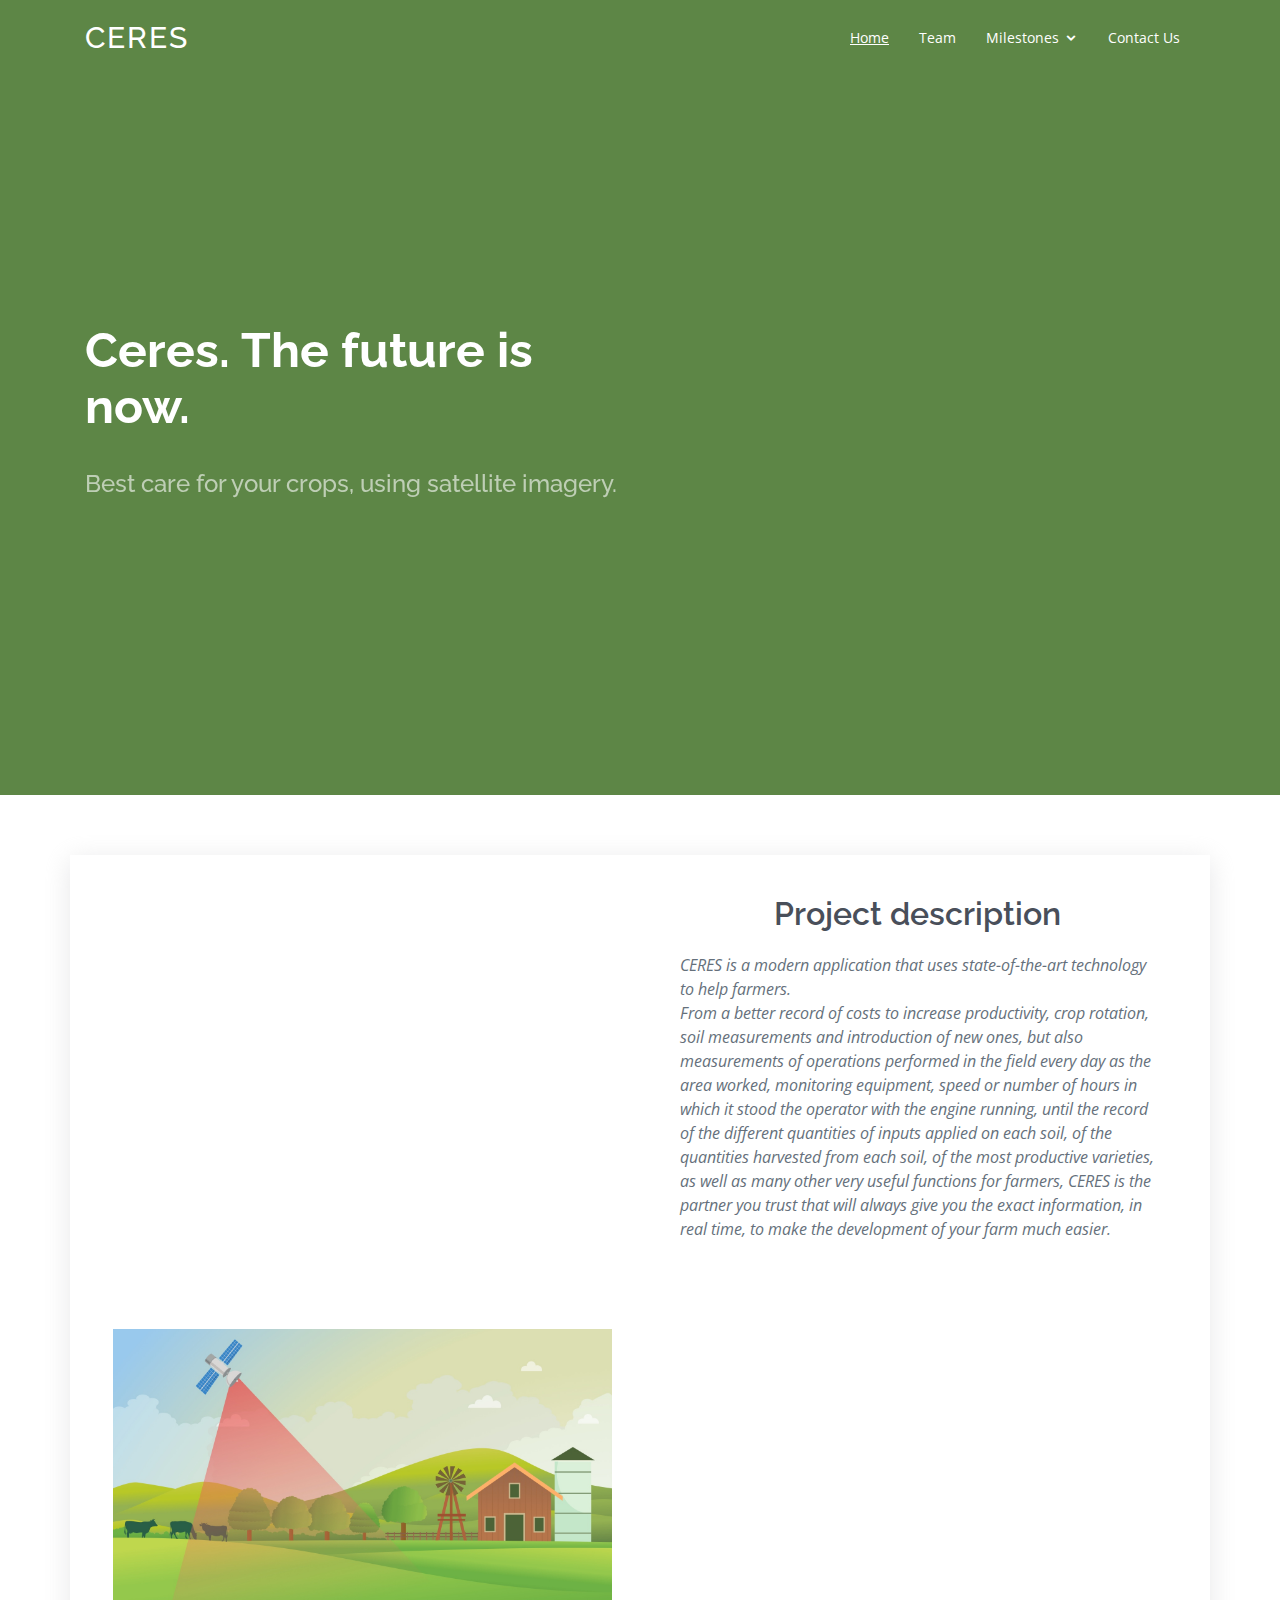
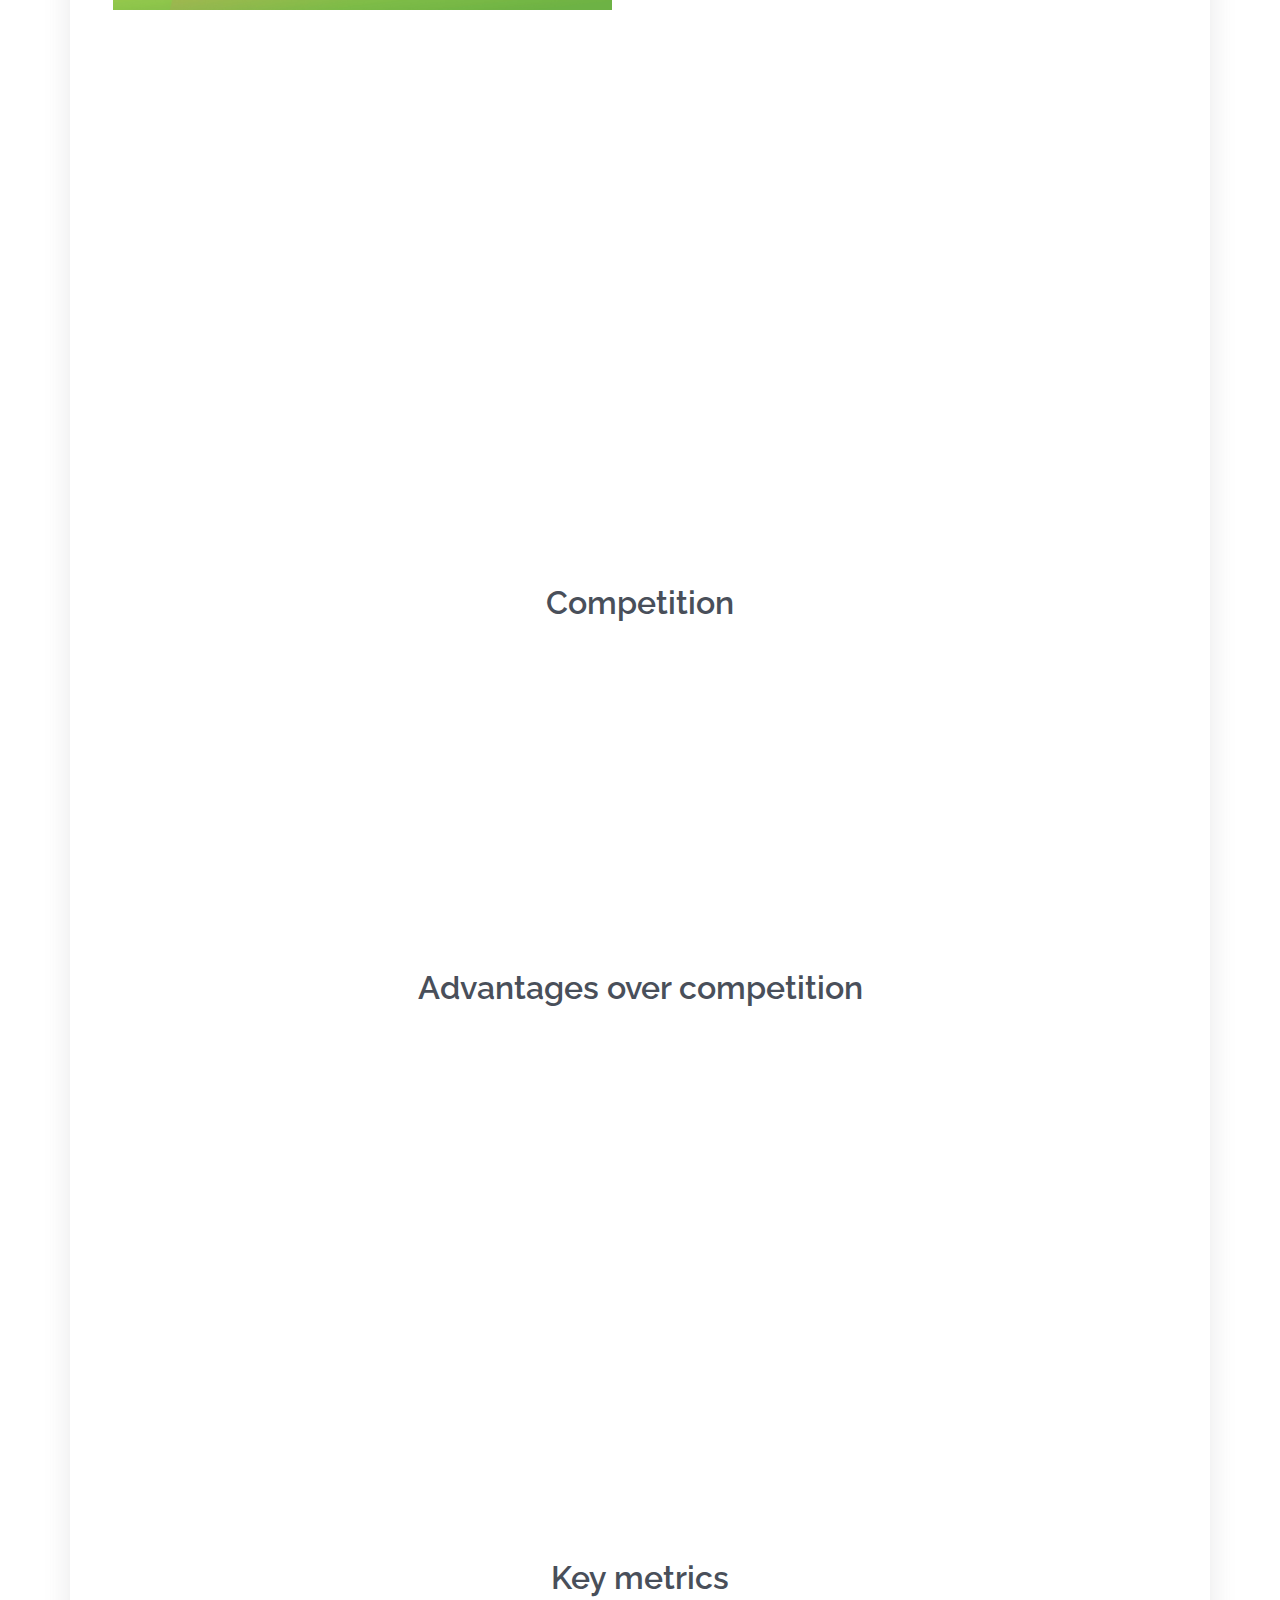
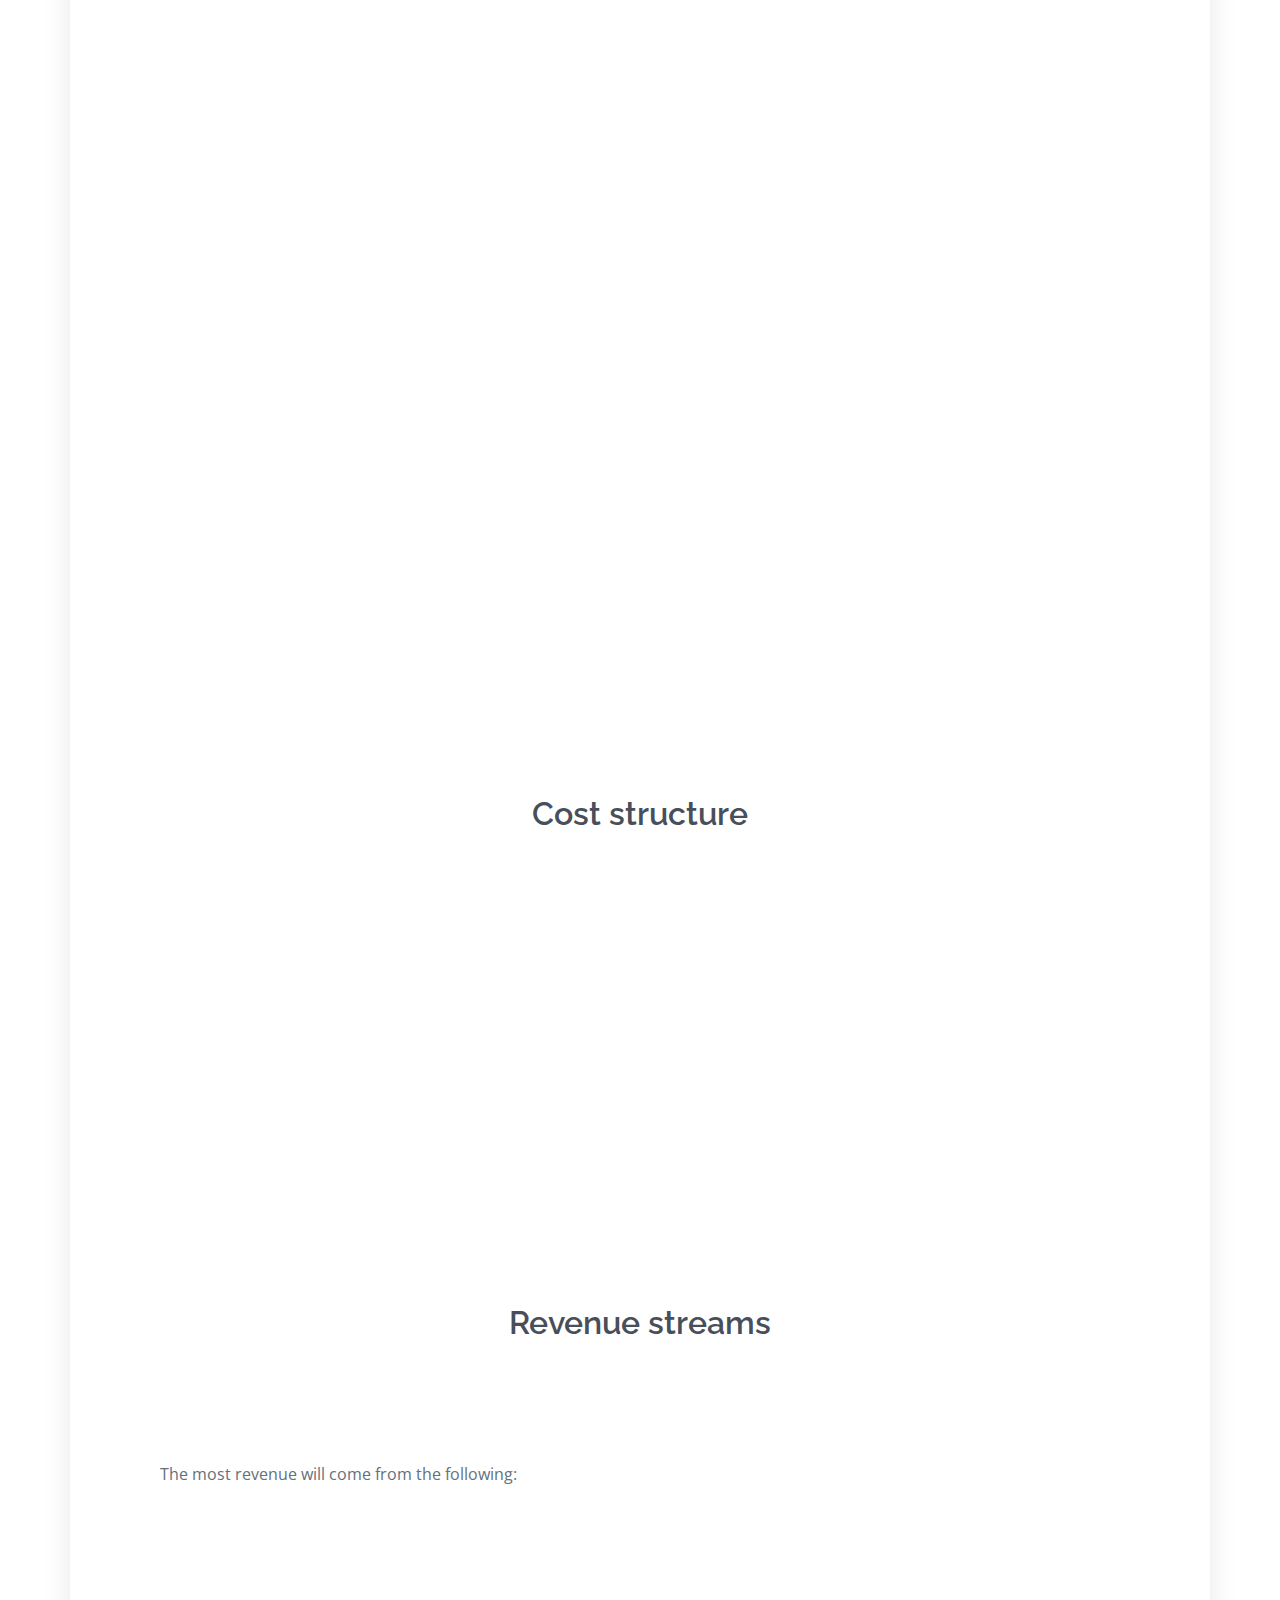
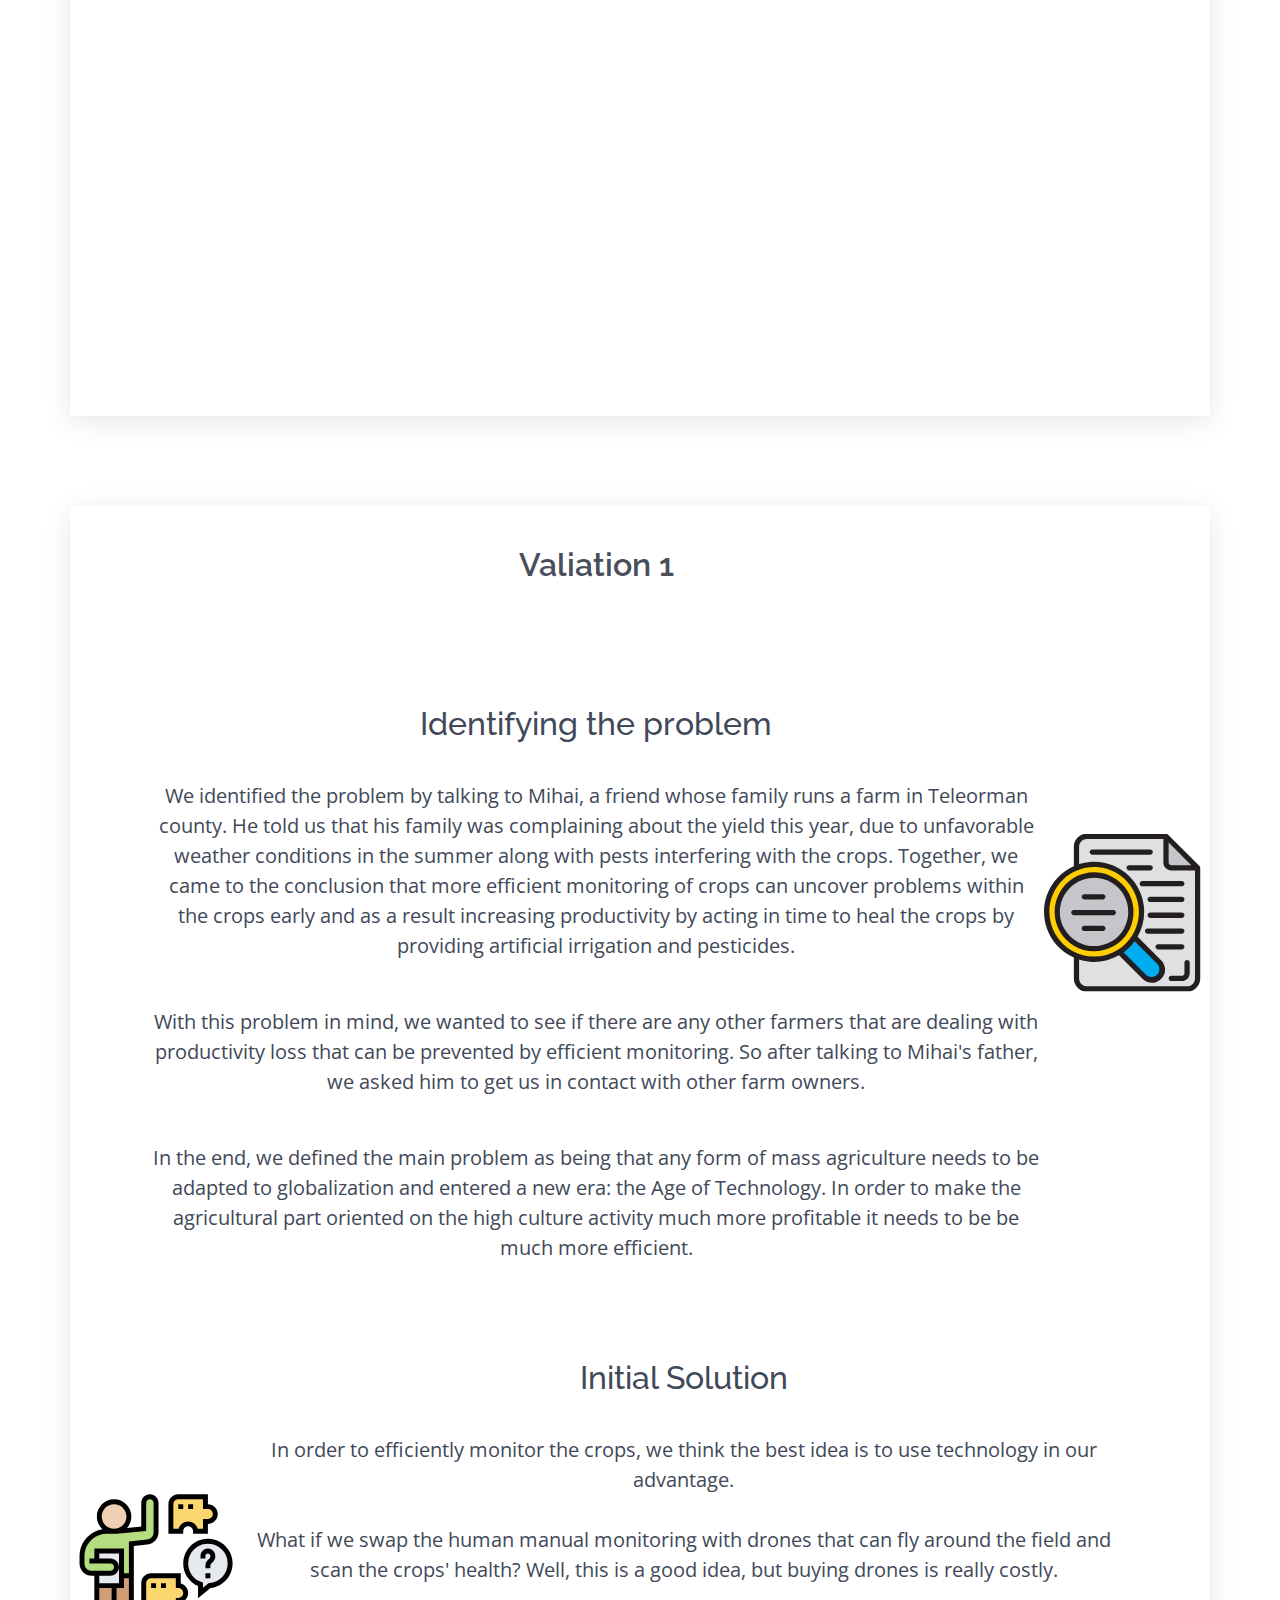
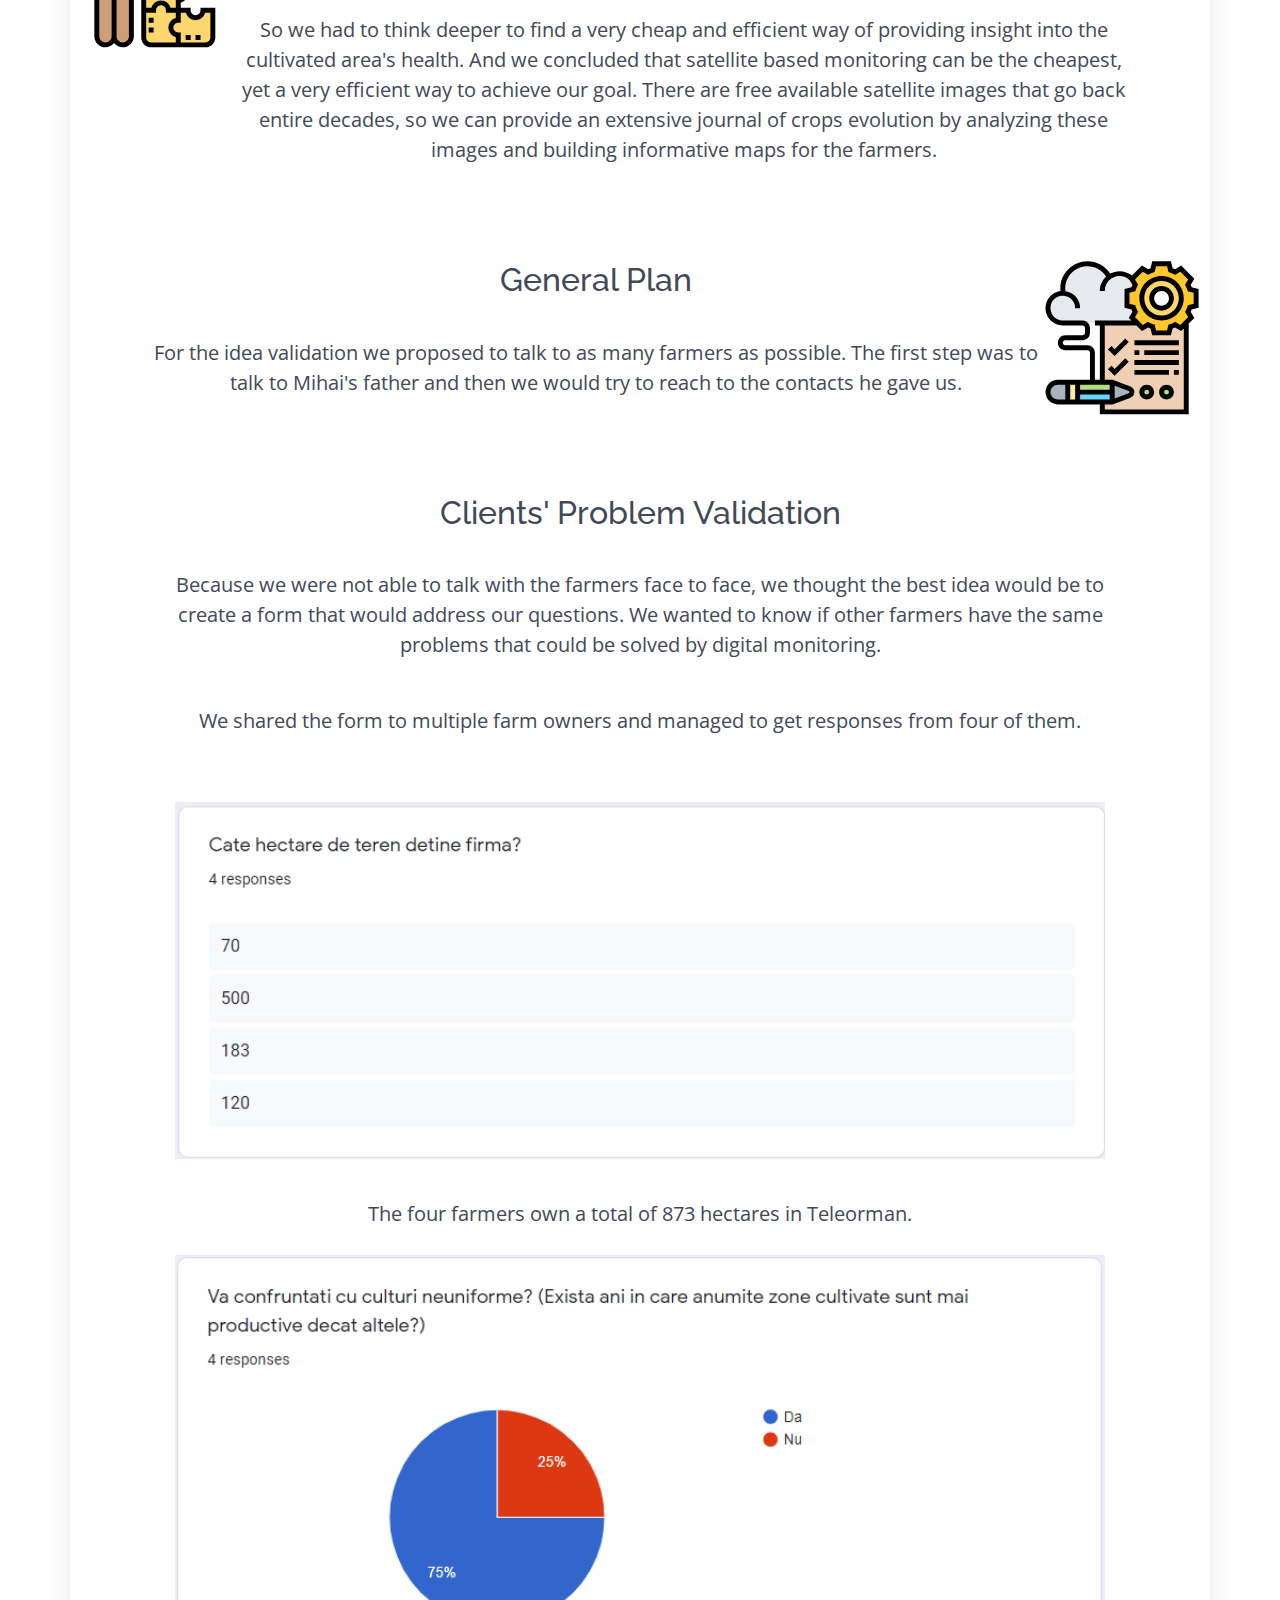
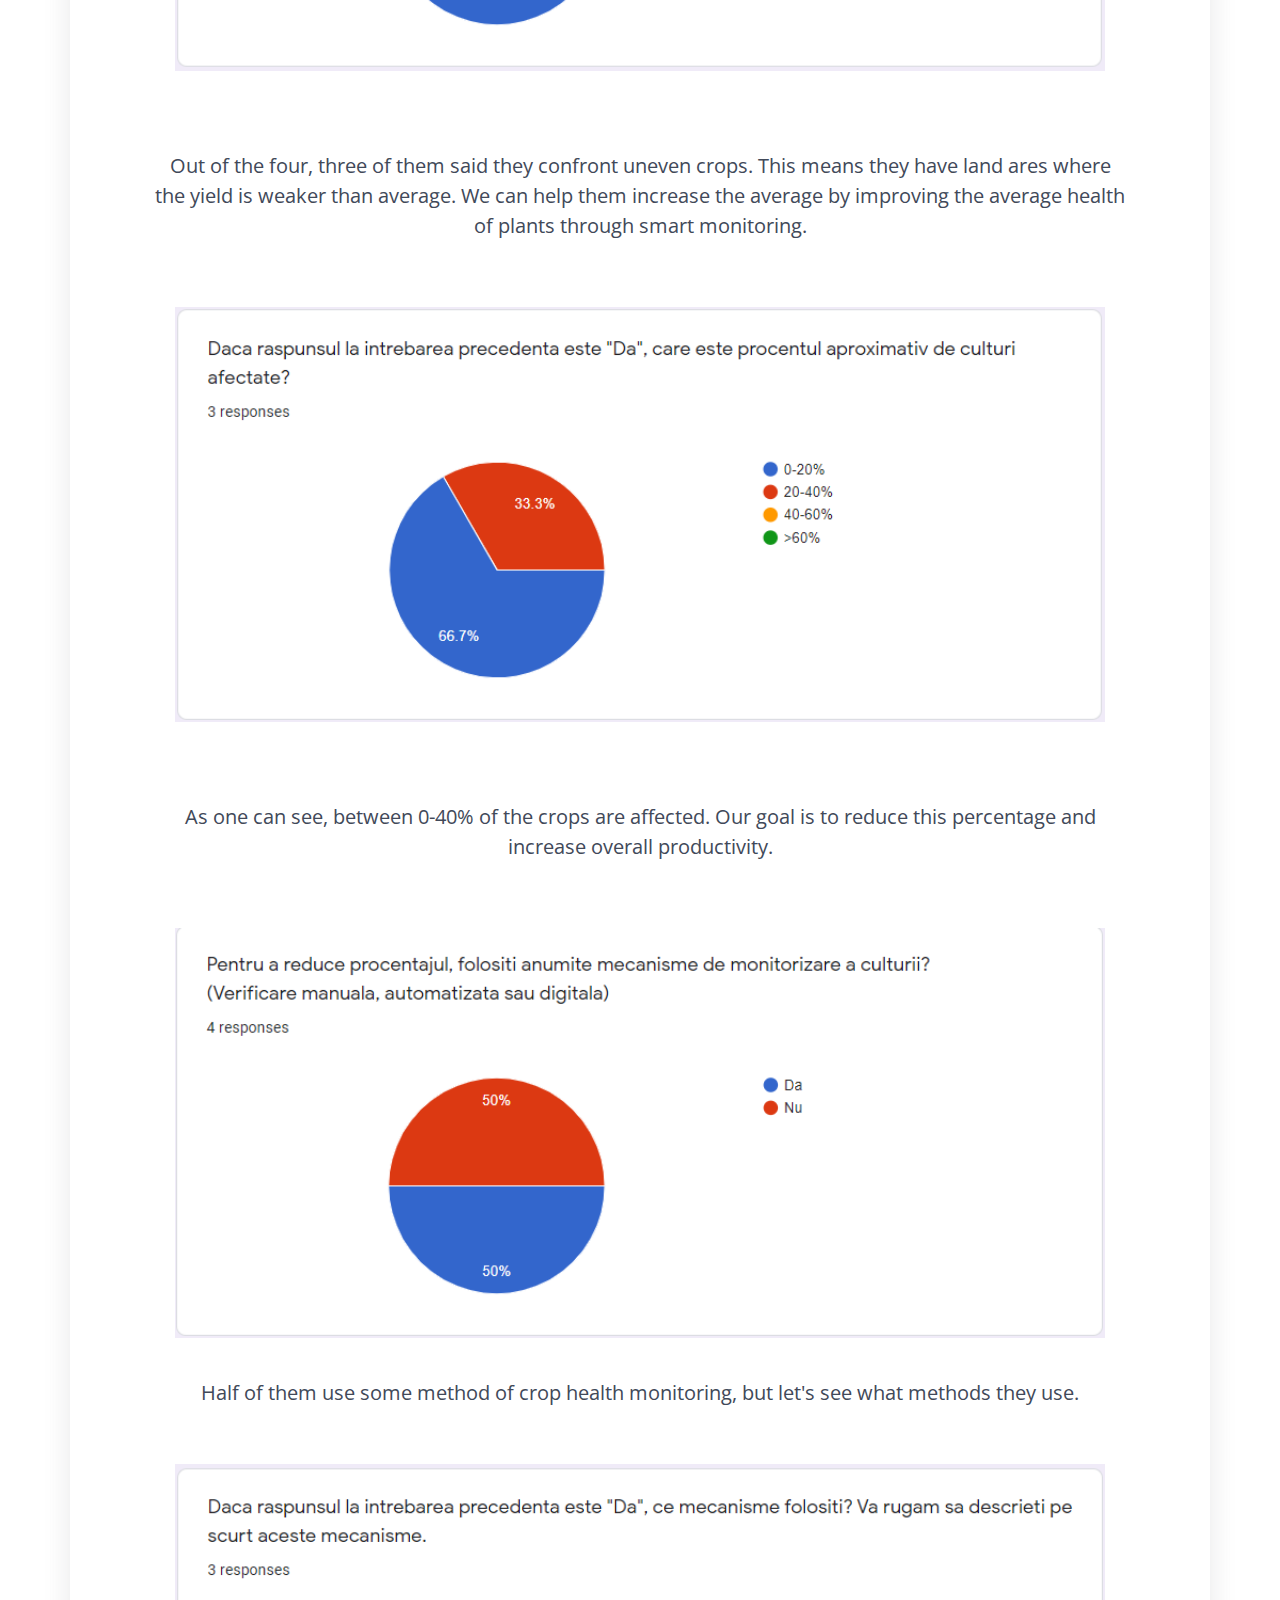
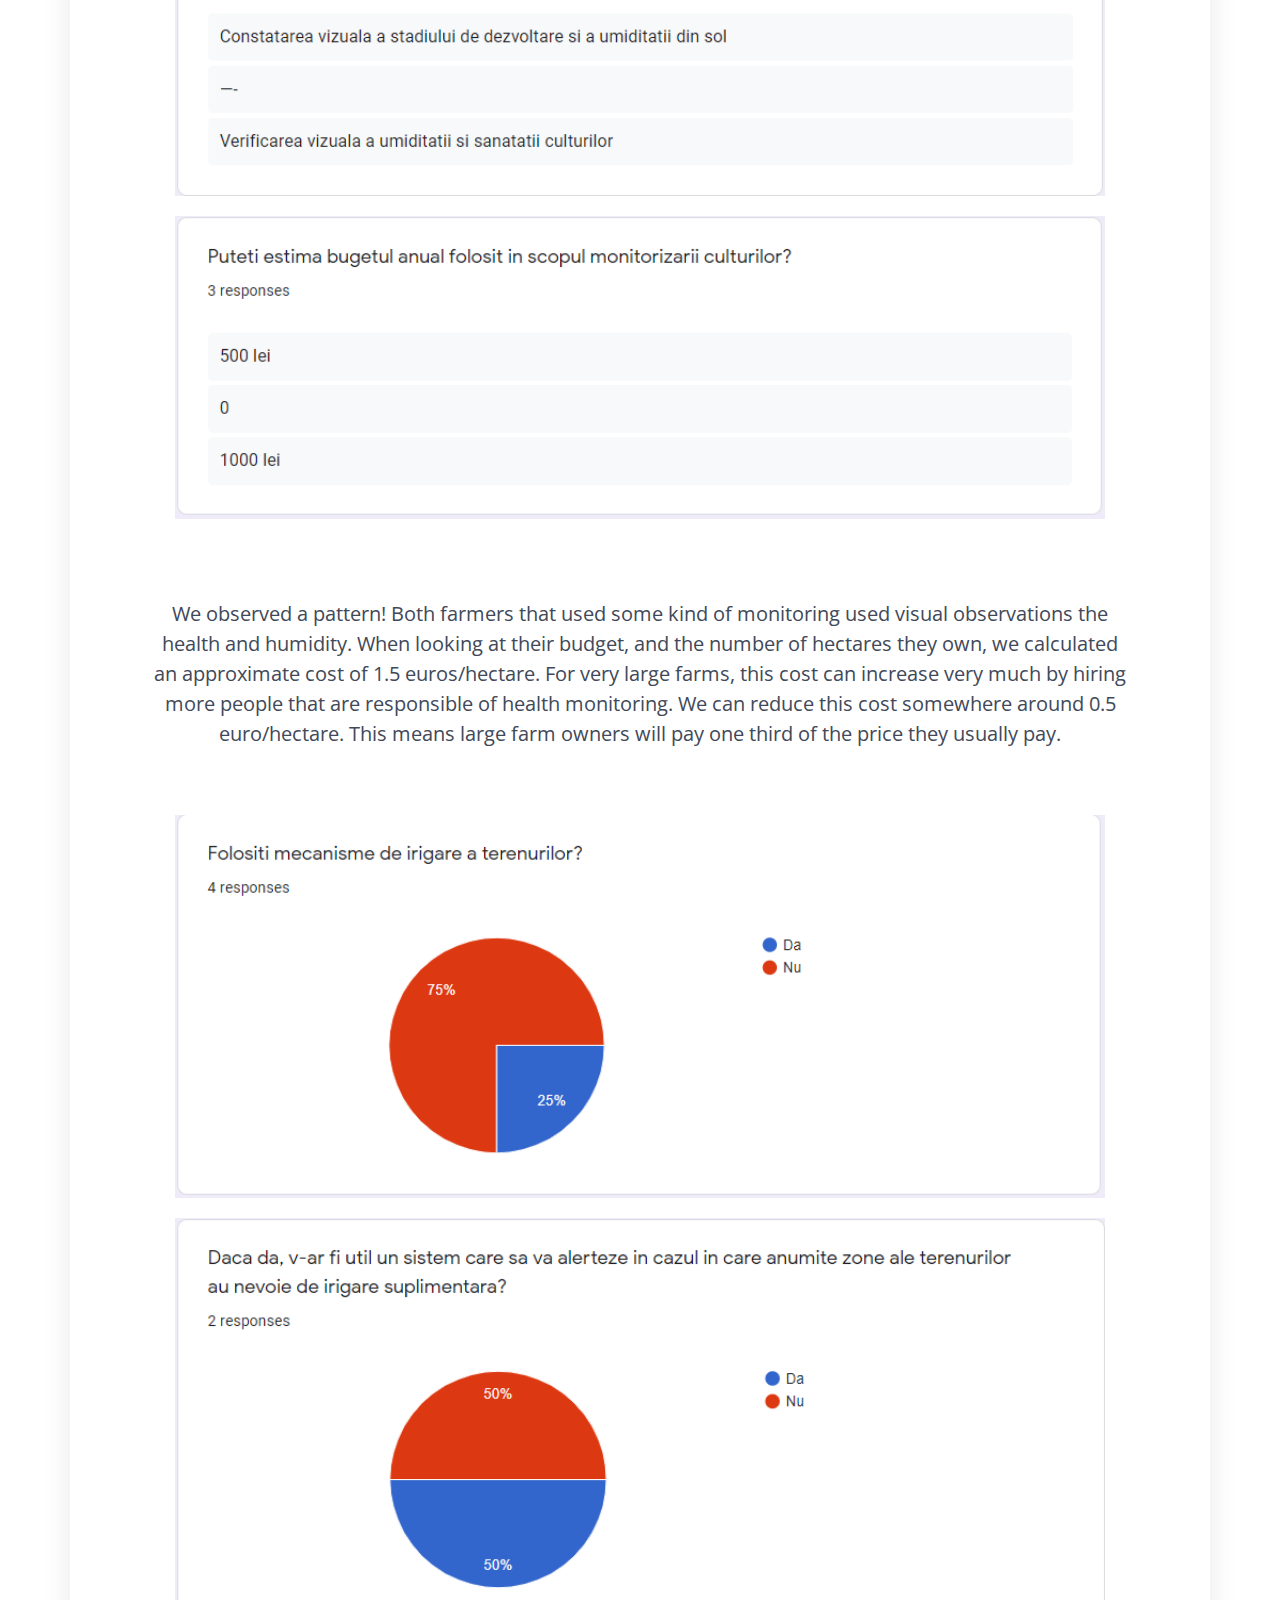
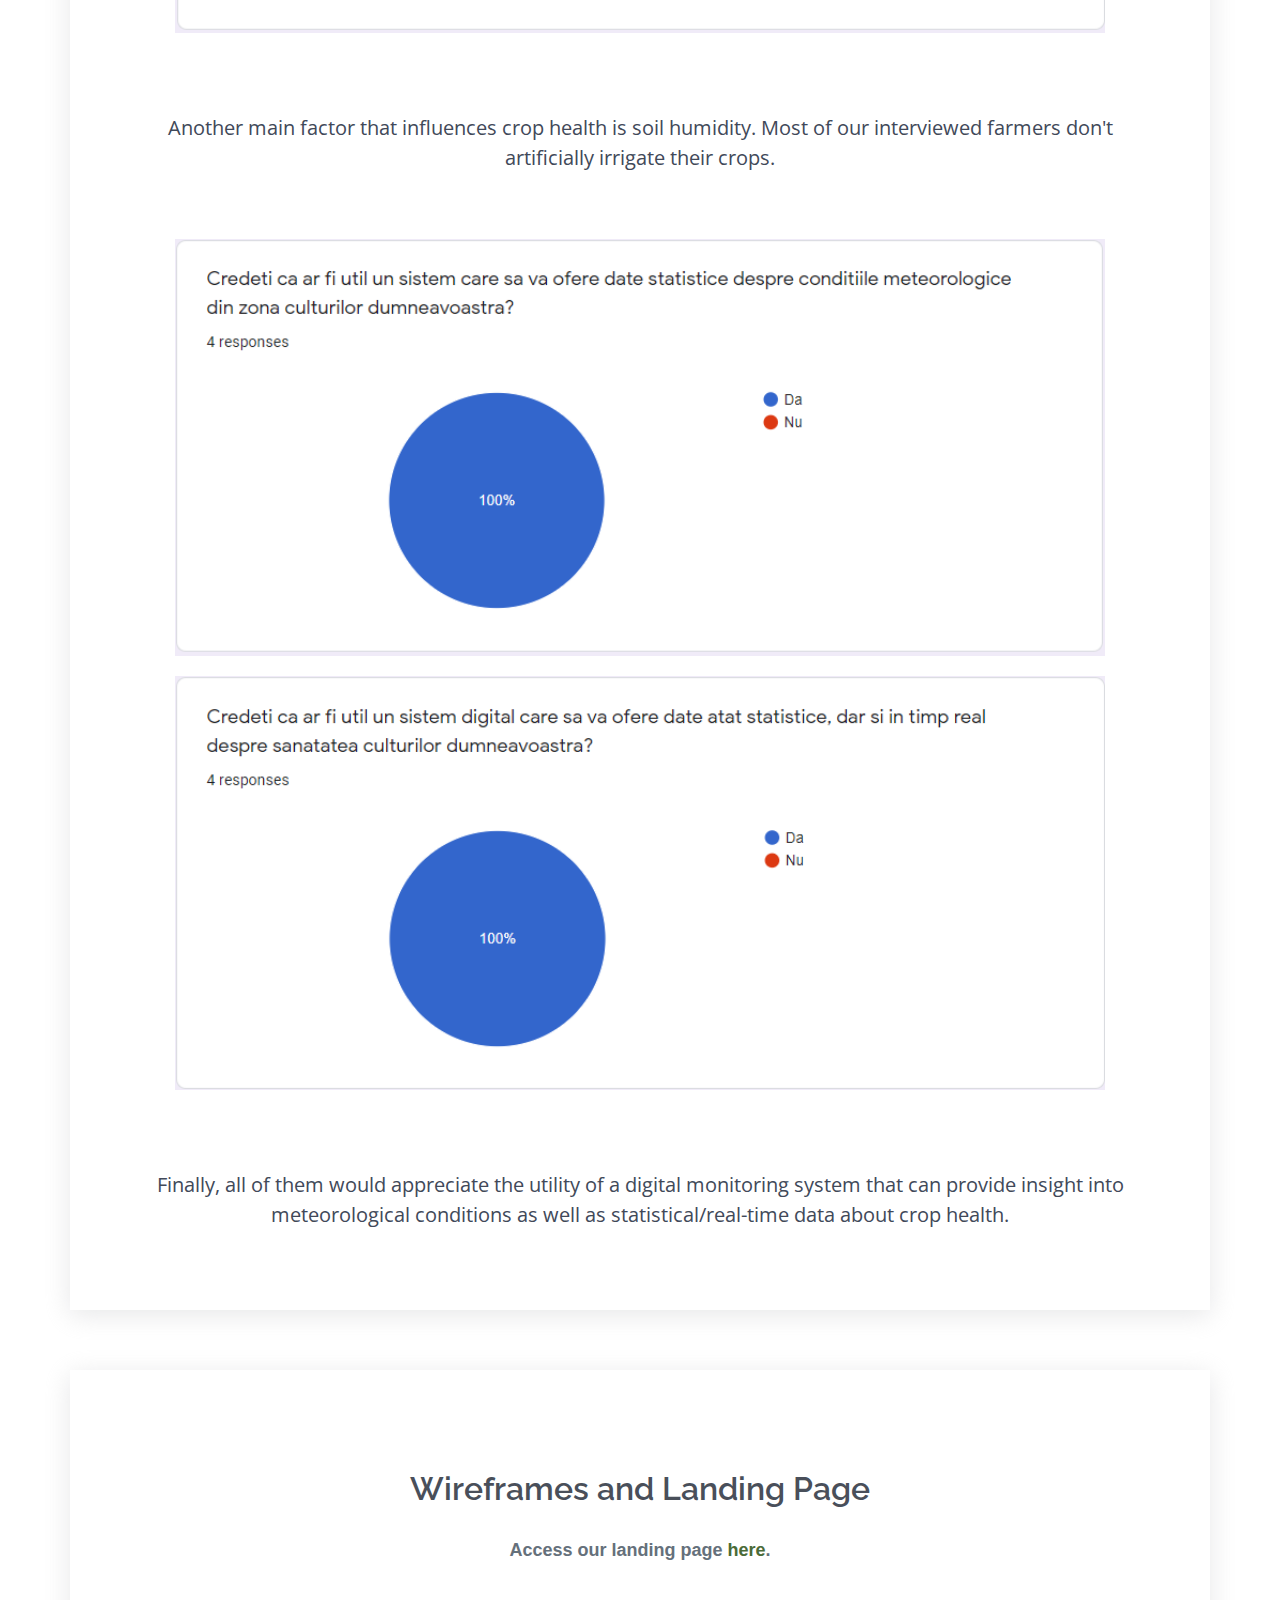
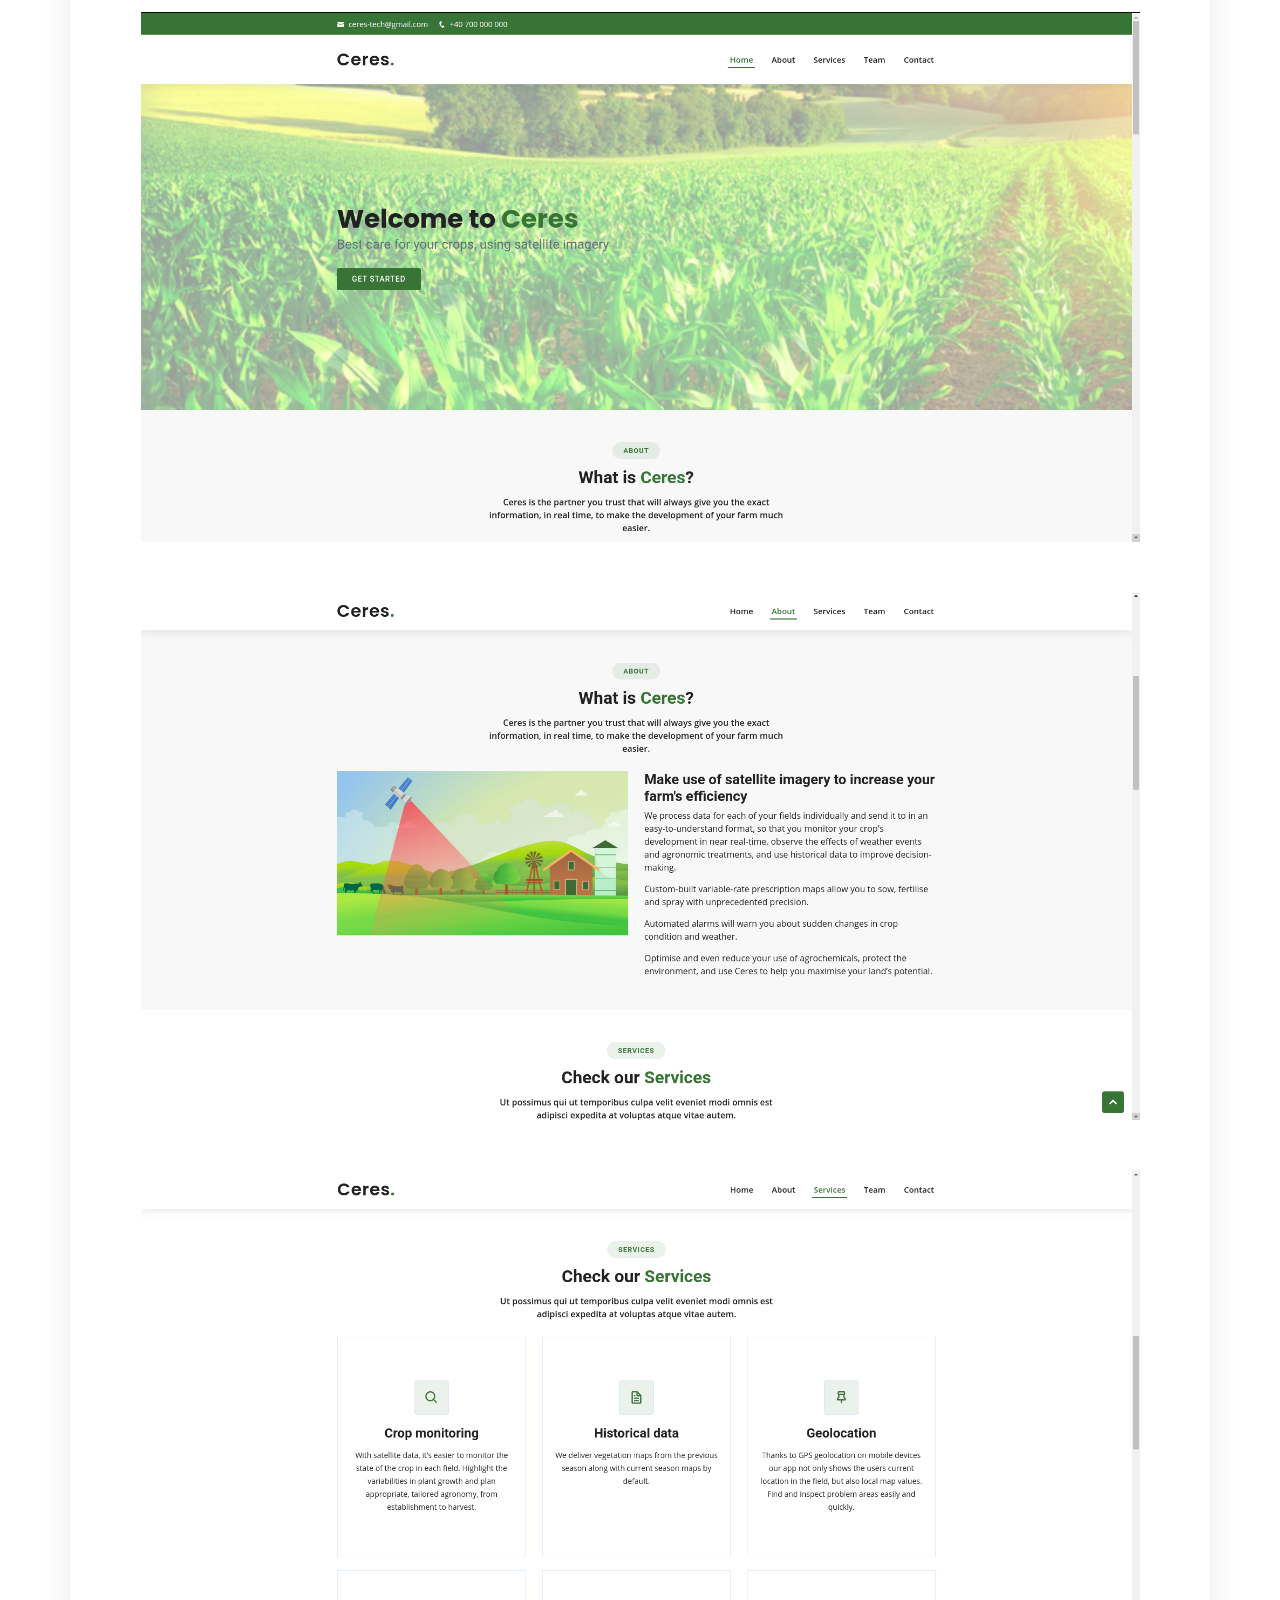
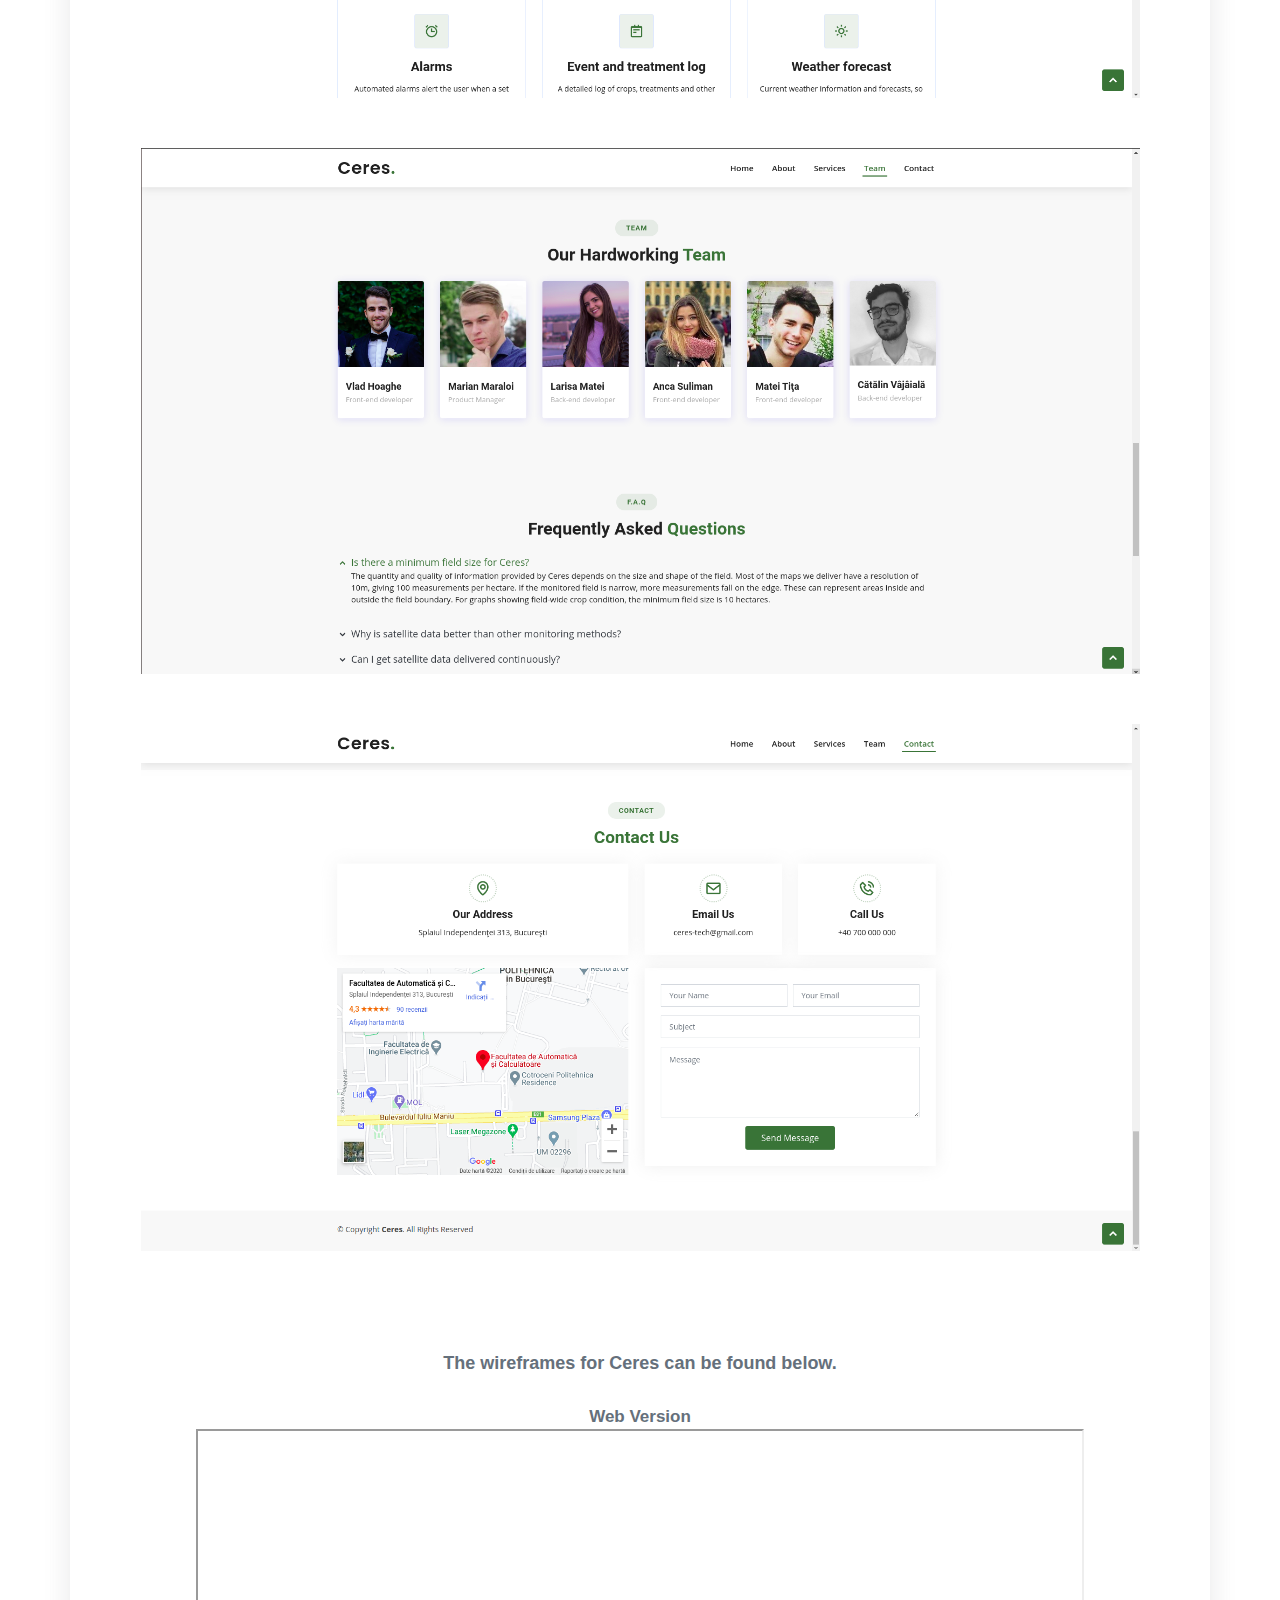
==== commit 784acd26: "wireframes & small updates" ====
--- a/index.html
+++ b/index.html
@@ -63,7 +63,7 @@
                                 </li>
                                 <li><a href="#validation1">Validation 1</a></li>
                                 <li>
-                                    <a href="#">Wireframes and landing page</a>
+                                    <a href="#wireframes">Wireframes and landing page</a>
                                 </li>
                                 <li><a href="#">User experience</a></li>
                                 <li><a href="#">Validation 2</a></li>
@@ -379,7 +379,7 @@
                         </div>
 
                         <div class="row">
-                        <p style="padding-left: 60px; color: #65707b; padding-bottom: 30px;">The most revenue will come from partnerships with top national agriculture companies such as:</p>        
+                        <p style="padding-left: 60px; color: #65707b; padding-bottom: 30px;">The most revenue will come from the following:</p>        
                         <div class="image col-xl-5 d-flex align-items-stretch justify-content-center justify-content-xl-start" data-aos="fade-right" data-aos-delay="150">
                             <img src="assets/img/revenues-img.svg" alt="" class="img-fluid">
                         </div>
@@ -389,29 +389,29 @@
                             <div class="row">
                                 <div class="col-md-6 d-md-flex align-items-md-stretch">
                                 <div class="revenue-box">
-                                    <span>01</span>
-                                    <p><strong>Smithfield</strong></p>
+                                    <span>1</span>
+                                    <p><strong>Advertisements</strong></p>
                                 </div>
                                 </div>
 
                                 <div class="col-md-6 d-md-flex align-items-md-stretch">
                                 <div class="revenue-box">
-                                    <span>02</span>
-                                    <p><strong>Transavia</strong></p>
+                                    <span>2</span>
+                                    <p><strong>Subscriptions</strong></p>
                                 </div>
                                 </div>
 
                                 <div class="col-md-6 d-md-flex align-items-md-stretch">
                                 <div class="revenue-box">
-                                    <span>03</span>
-                                    <p><strong>Agricost</strong></p>
+                                    <span>3</span>
+                                    <p><strong>Sponsorships</strong></p>
                                 </div>
                                 </div>
 
                                 <div class="col-md-6 d-md-flex align-items-md-stretch">
                                 <div class="revenue-box">
-                                    <span>04</span>
-                                    <p><strong>PioneerAgrinvest</strong></p>
+                                    <span>4</span>
+                                    <p><strong>Licensing content to third parties</strong></p>
                                 </div>
                                 </div>
                             </div>
@@ -621,6 +621,16 @@
                         <div class="landing-page">
                             <img src="assets/img/landing_pages/5.png">
                         </div>
+                        
+                        <div class="delimiter"></div>
+
+                        <p class="description">
+                            The wireframes for Ceres can be found below.
+                        </p>
+                        <p class="description" style="font-size: 17px;">
+                            Web Version
+                        </p>
+                        <iframe src="assets/pdf/Wireframes.pdf" width="80%" height="500px"></iframe>
                     </div>
                 </div>
             </section>
--- a/assets/css/style.css
+++ b/assets/css/style.css
@@ -1104,3 +1104,7 @@
         width: 50%;
     }
 }
+
+.delimiter {
+    margin-top: 100px;
+}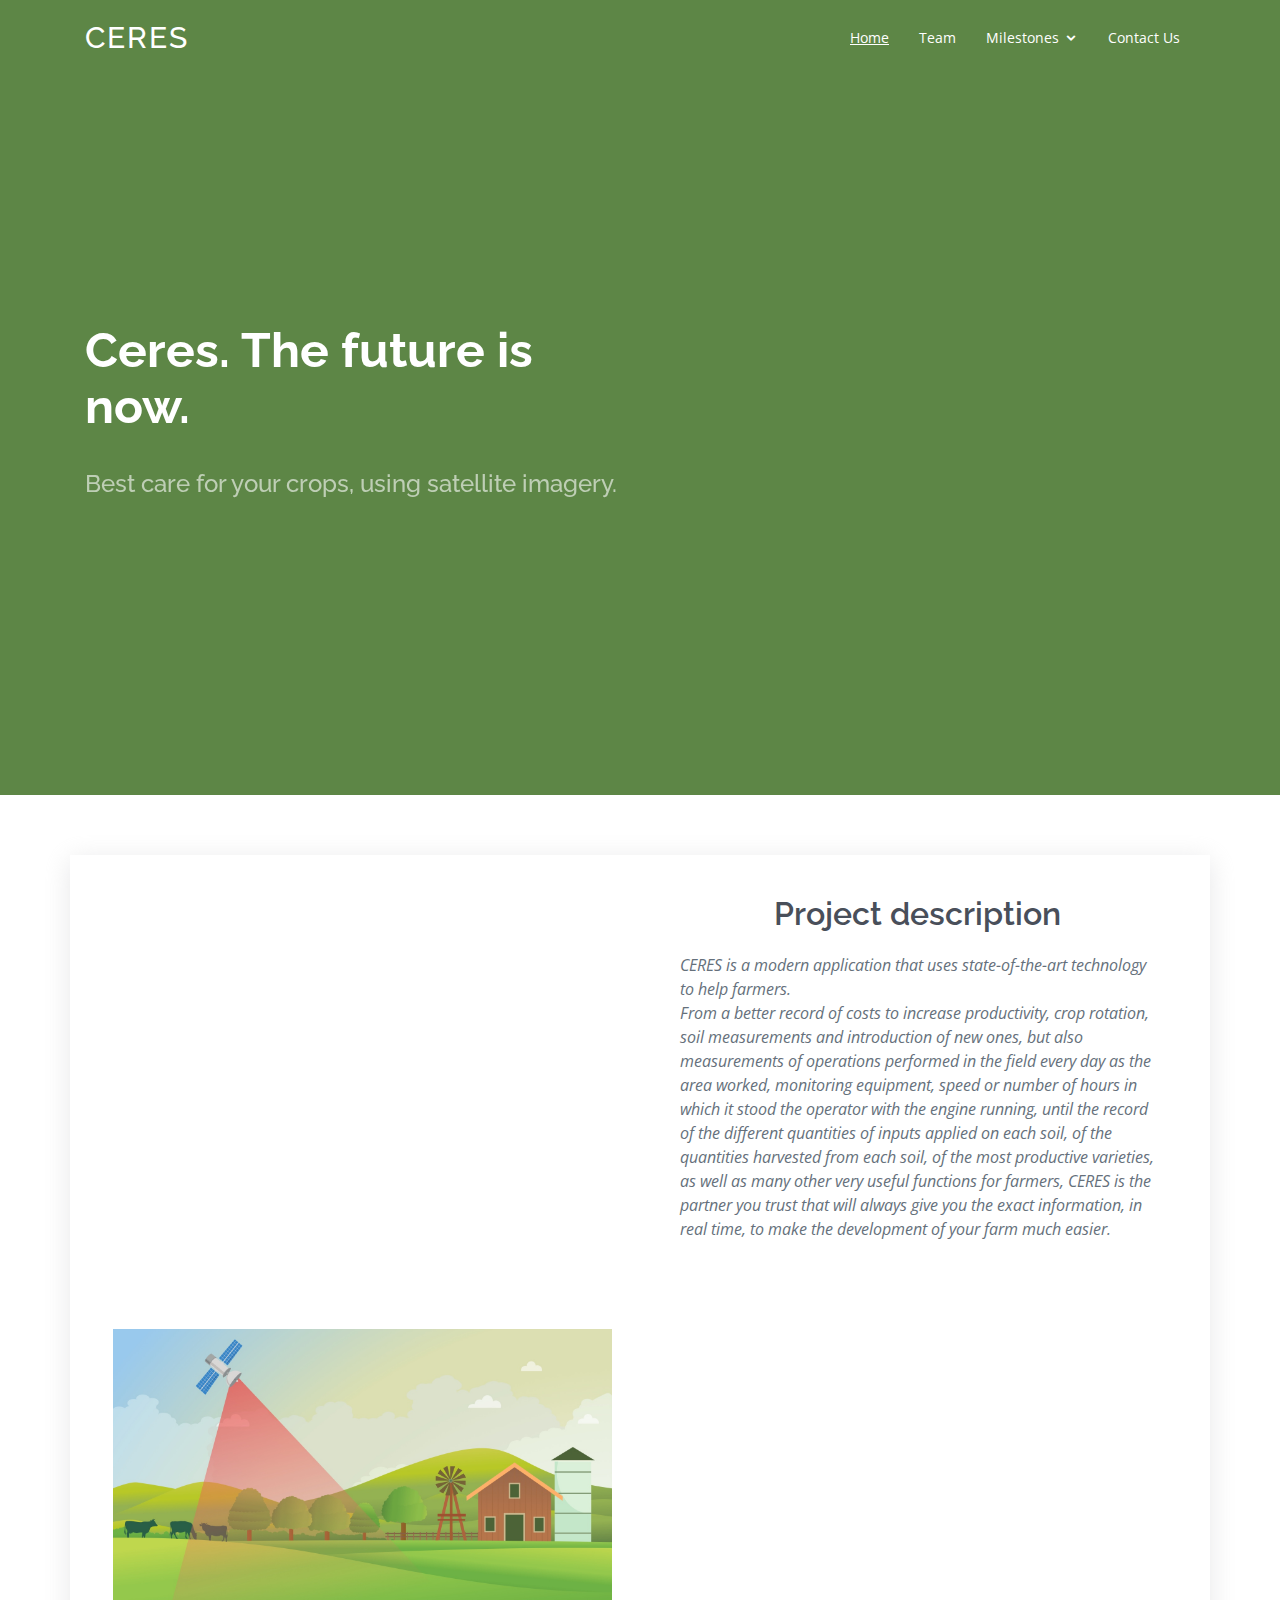
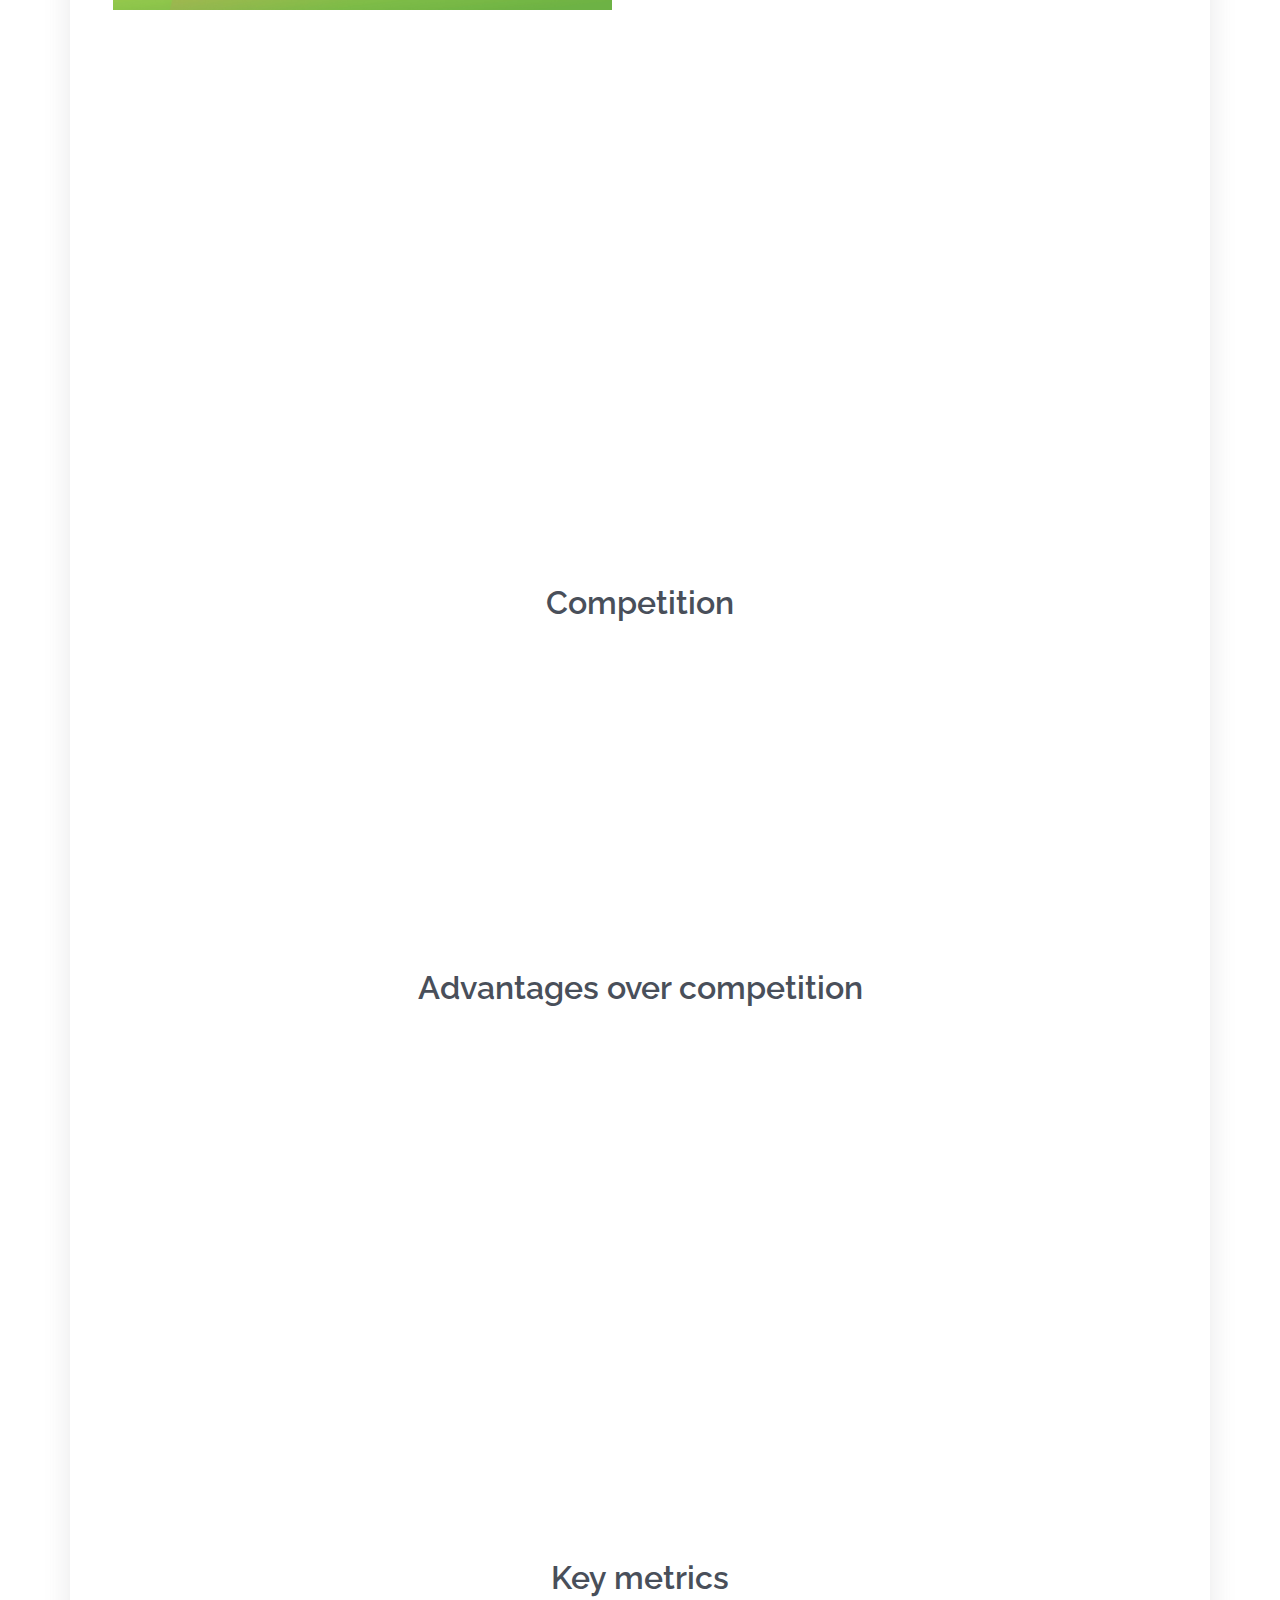
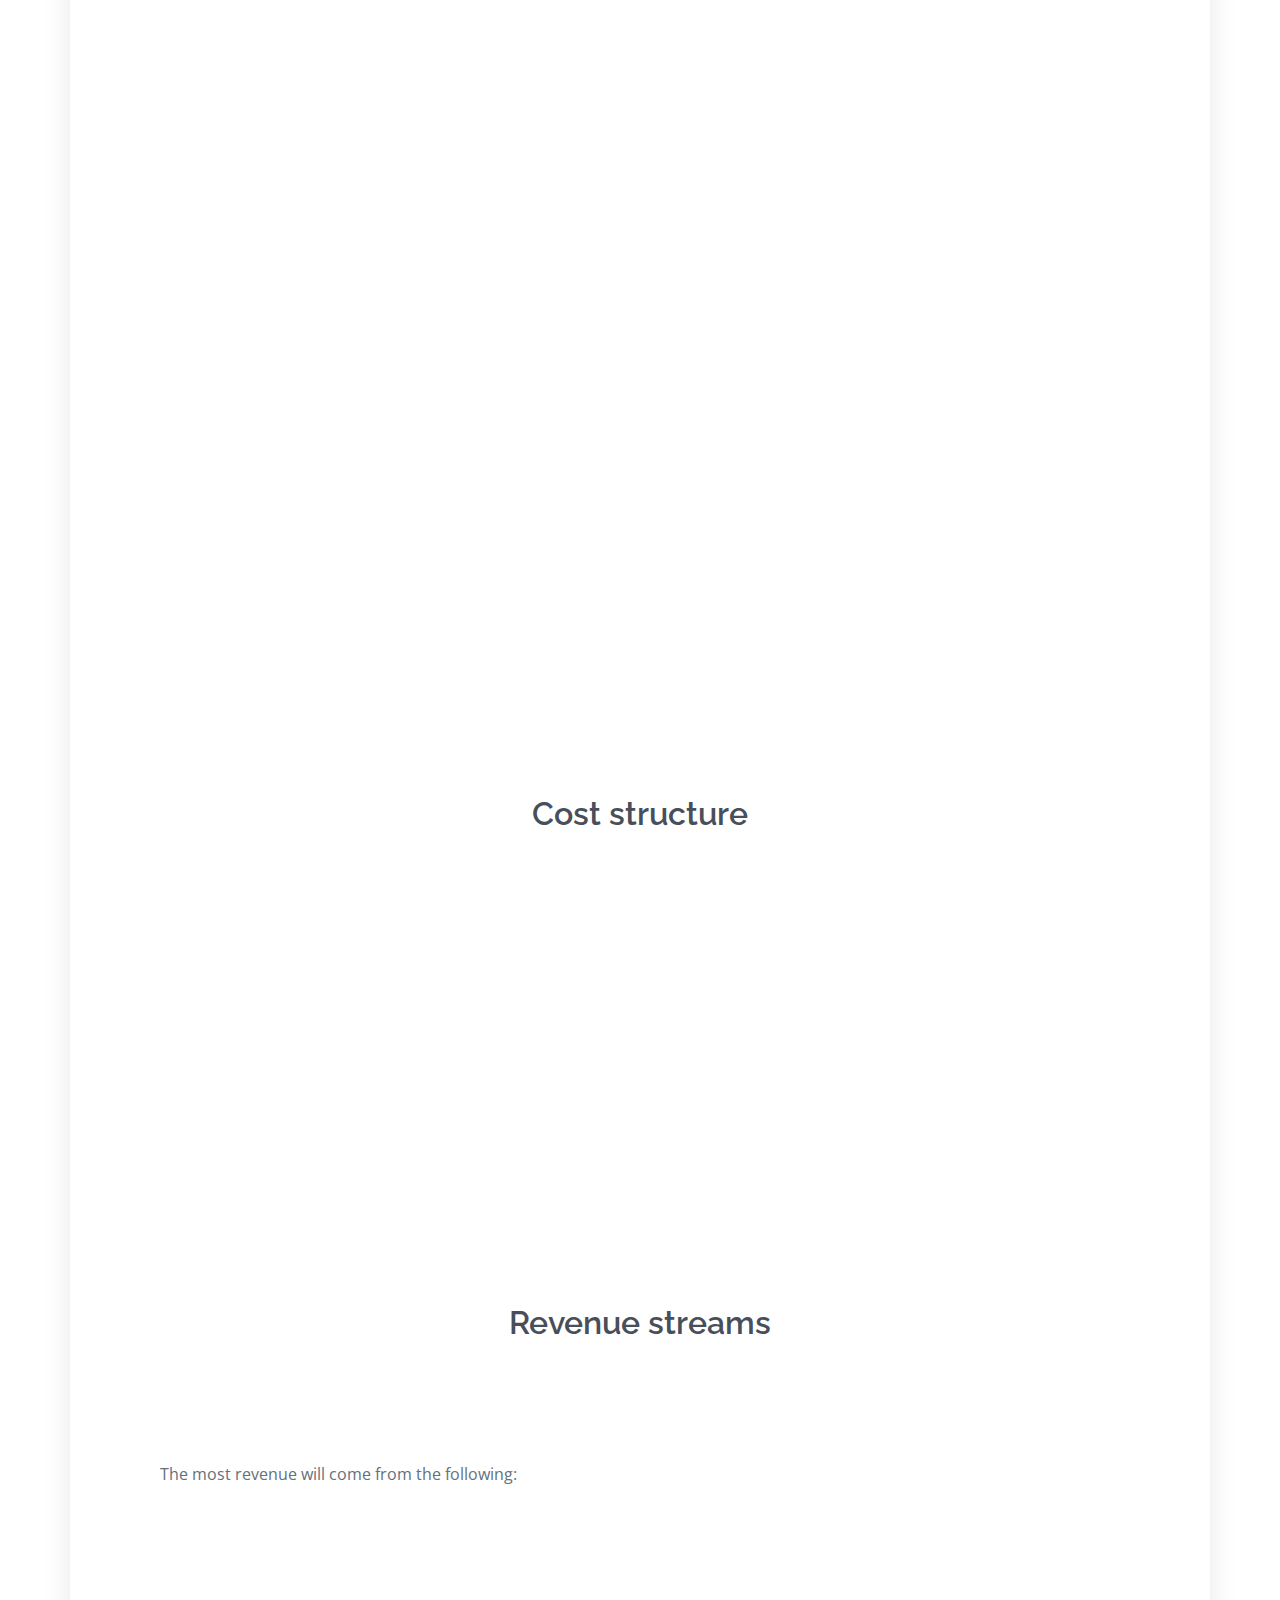
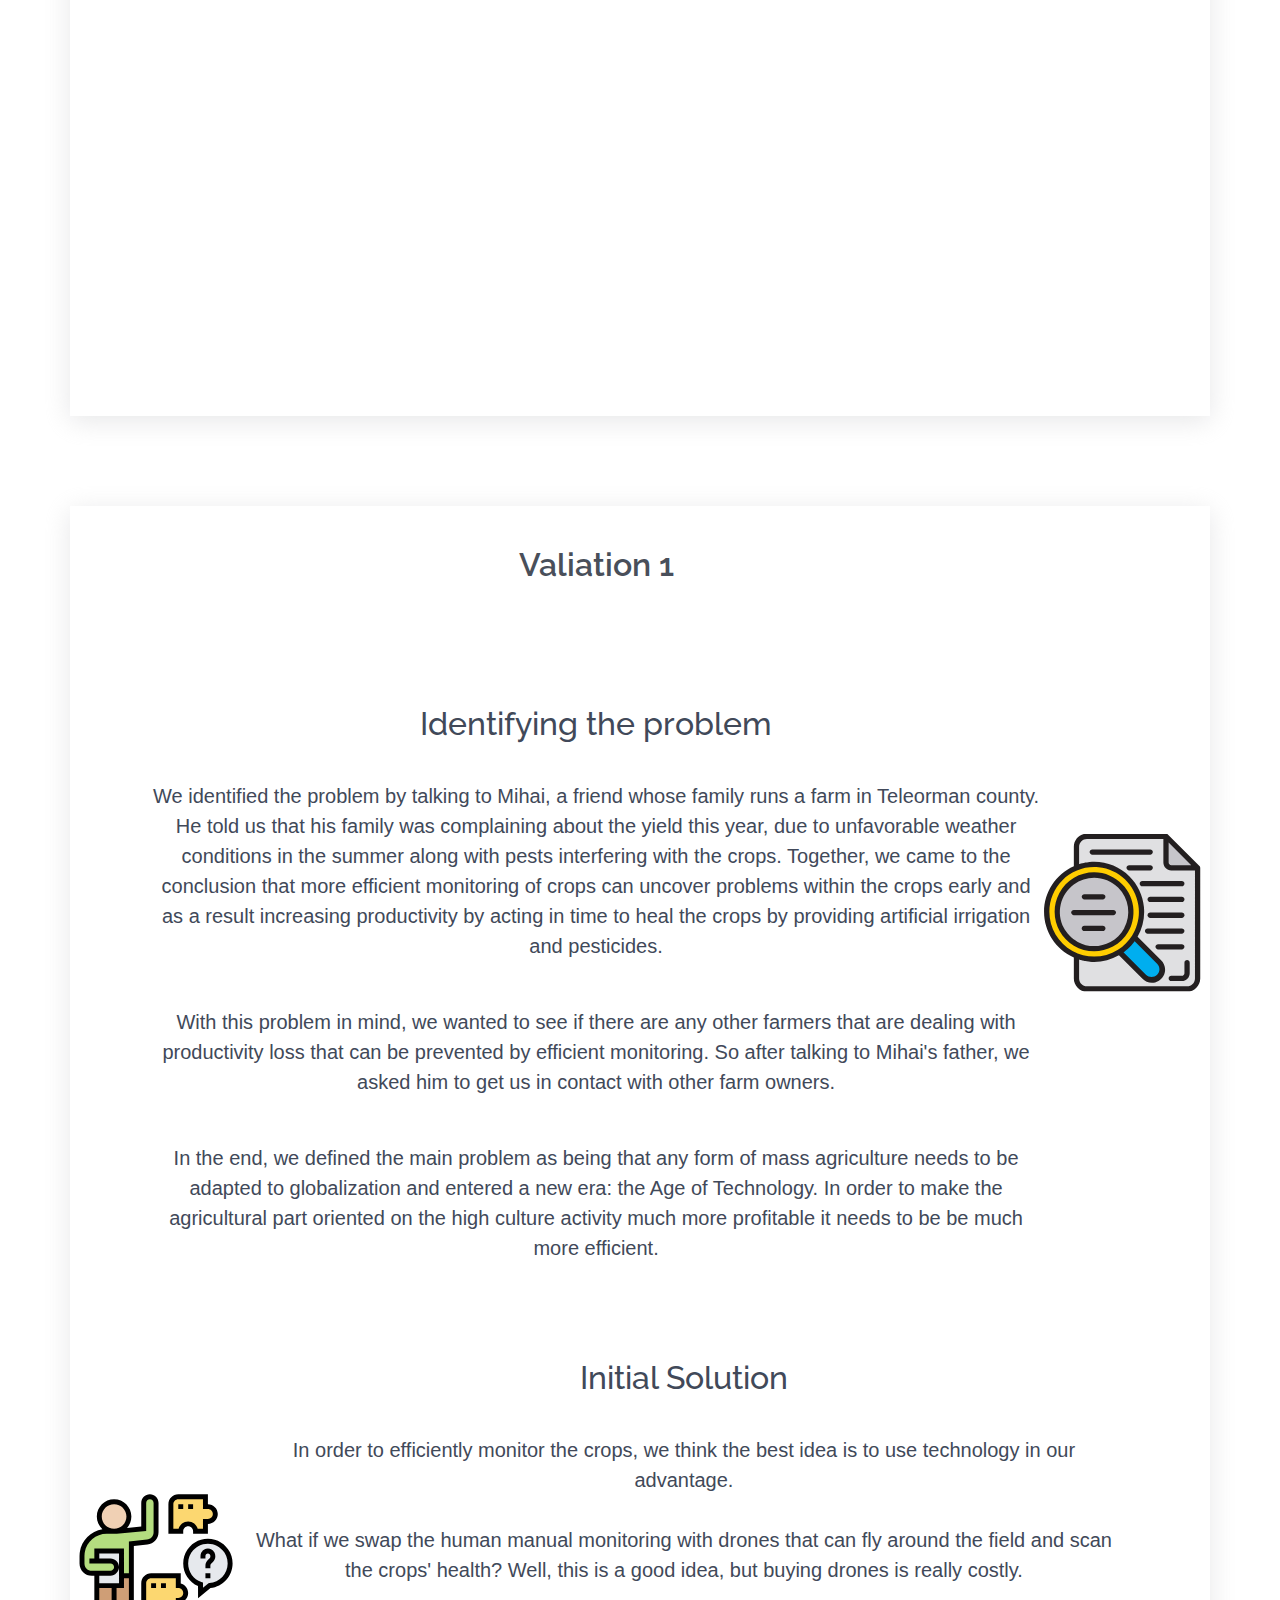
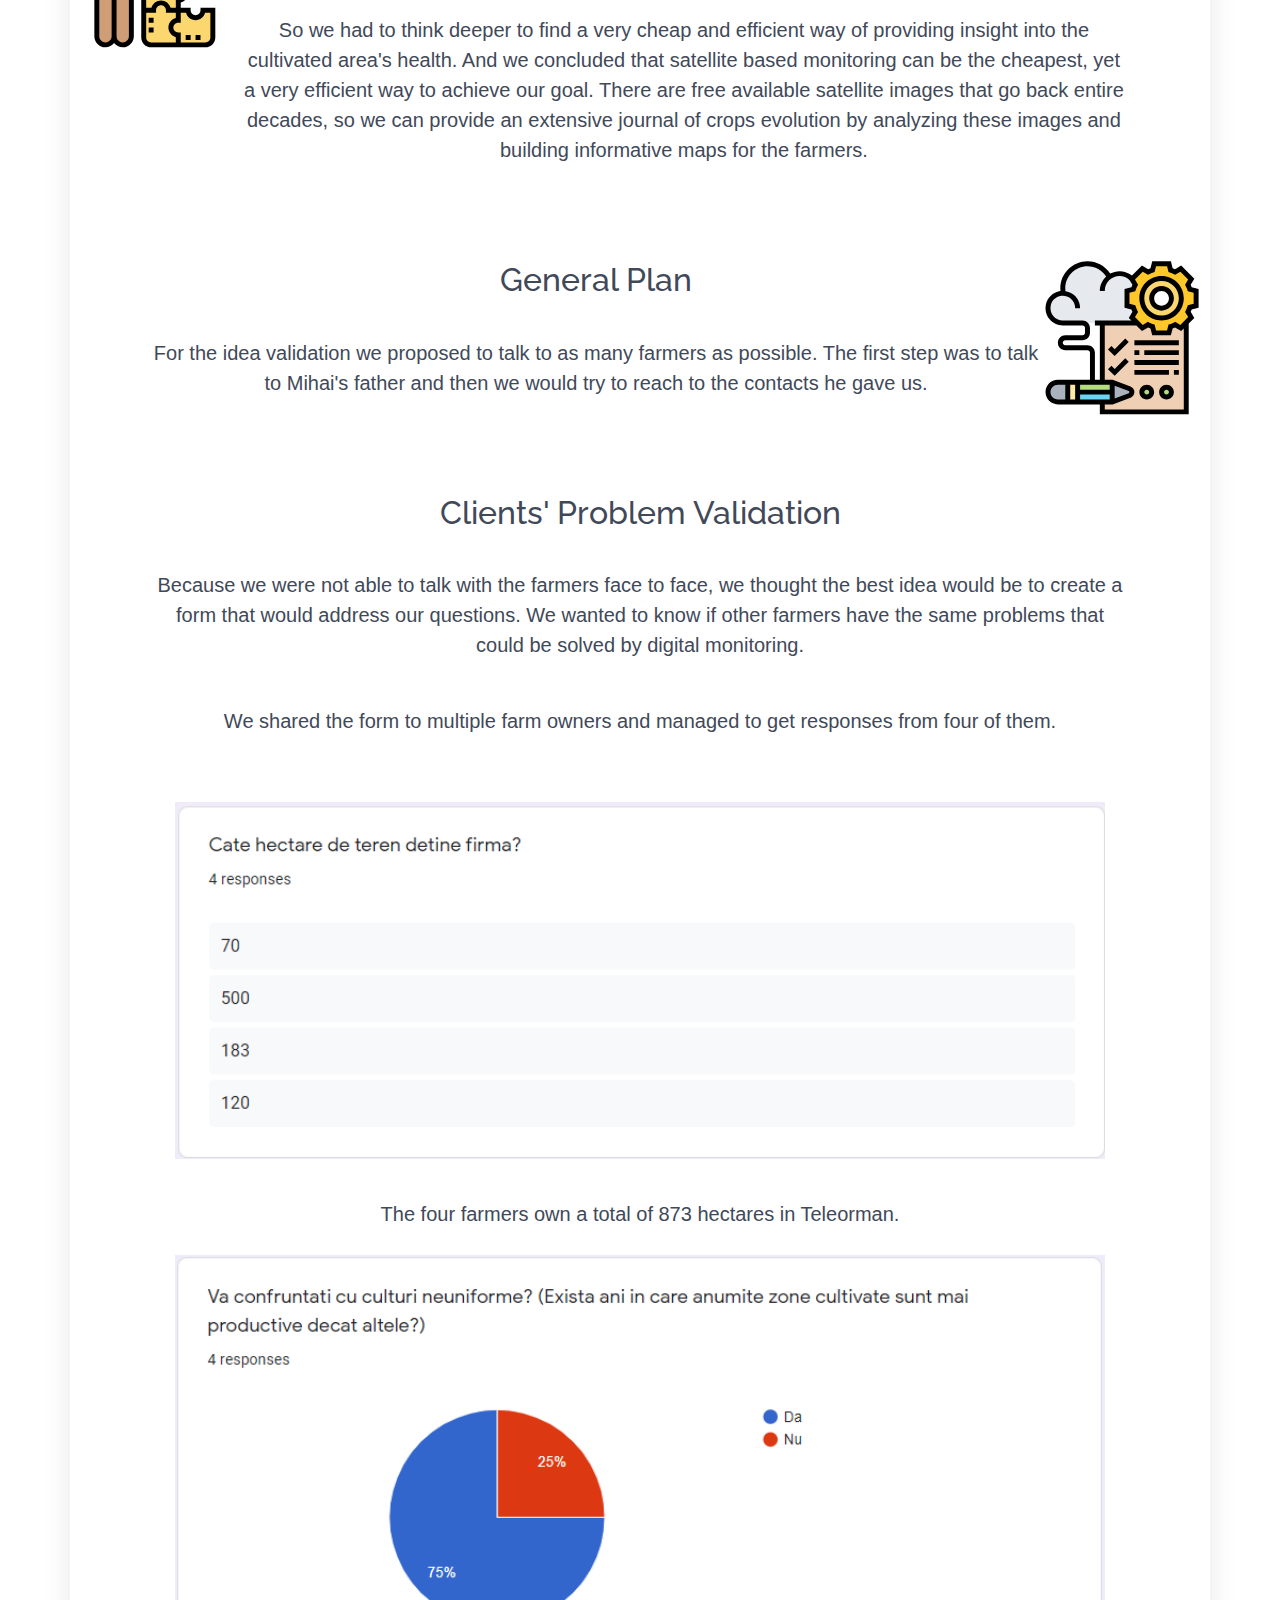
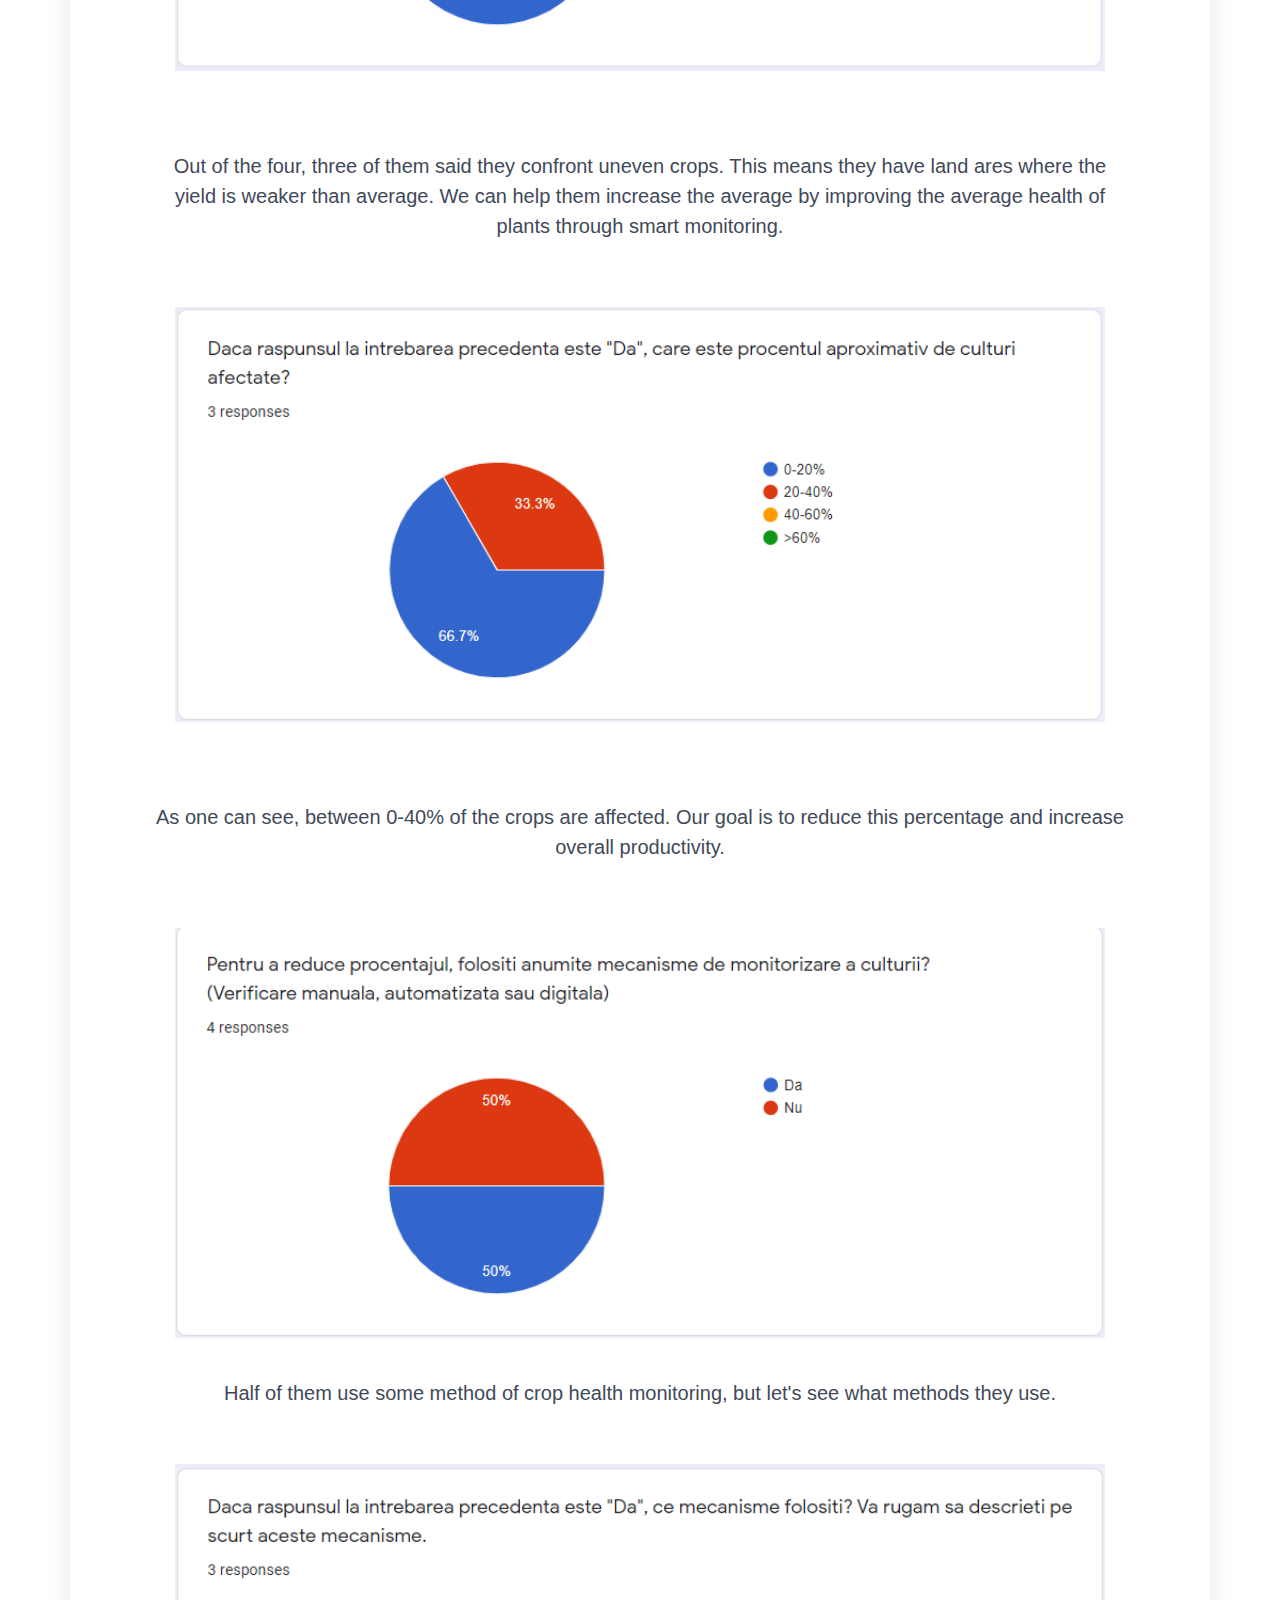
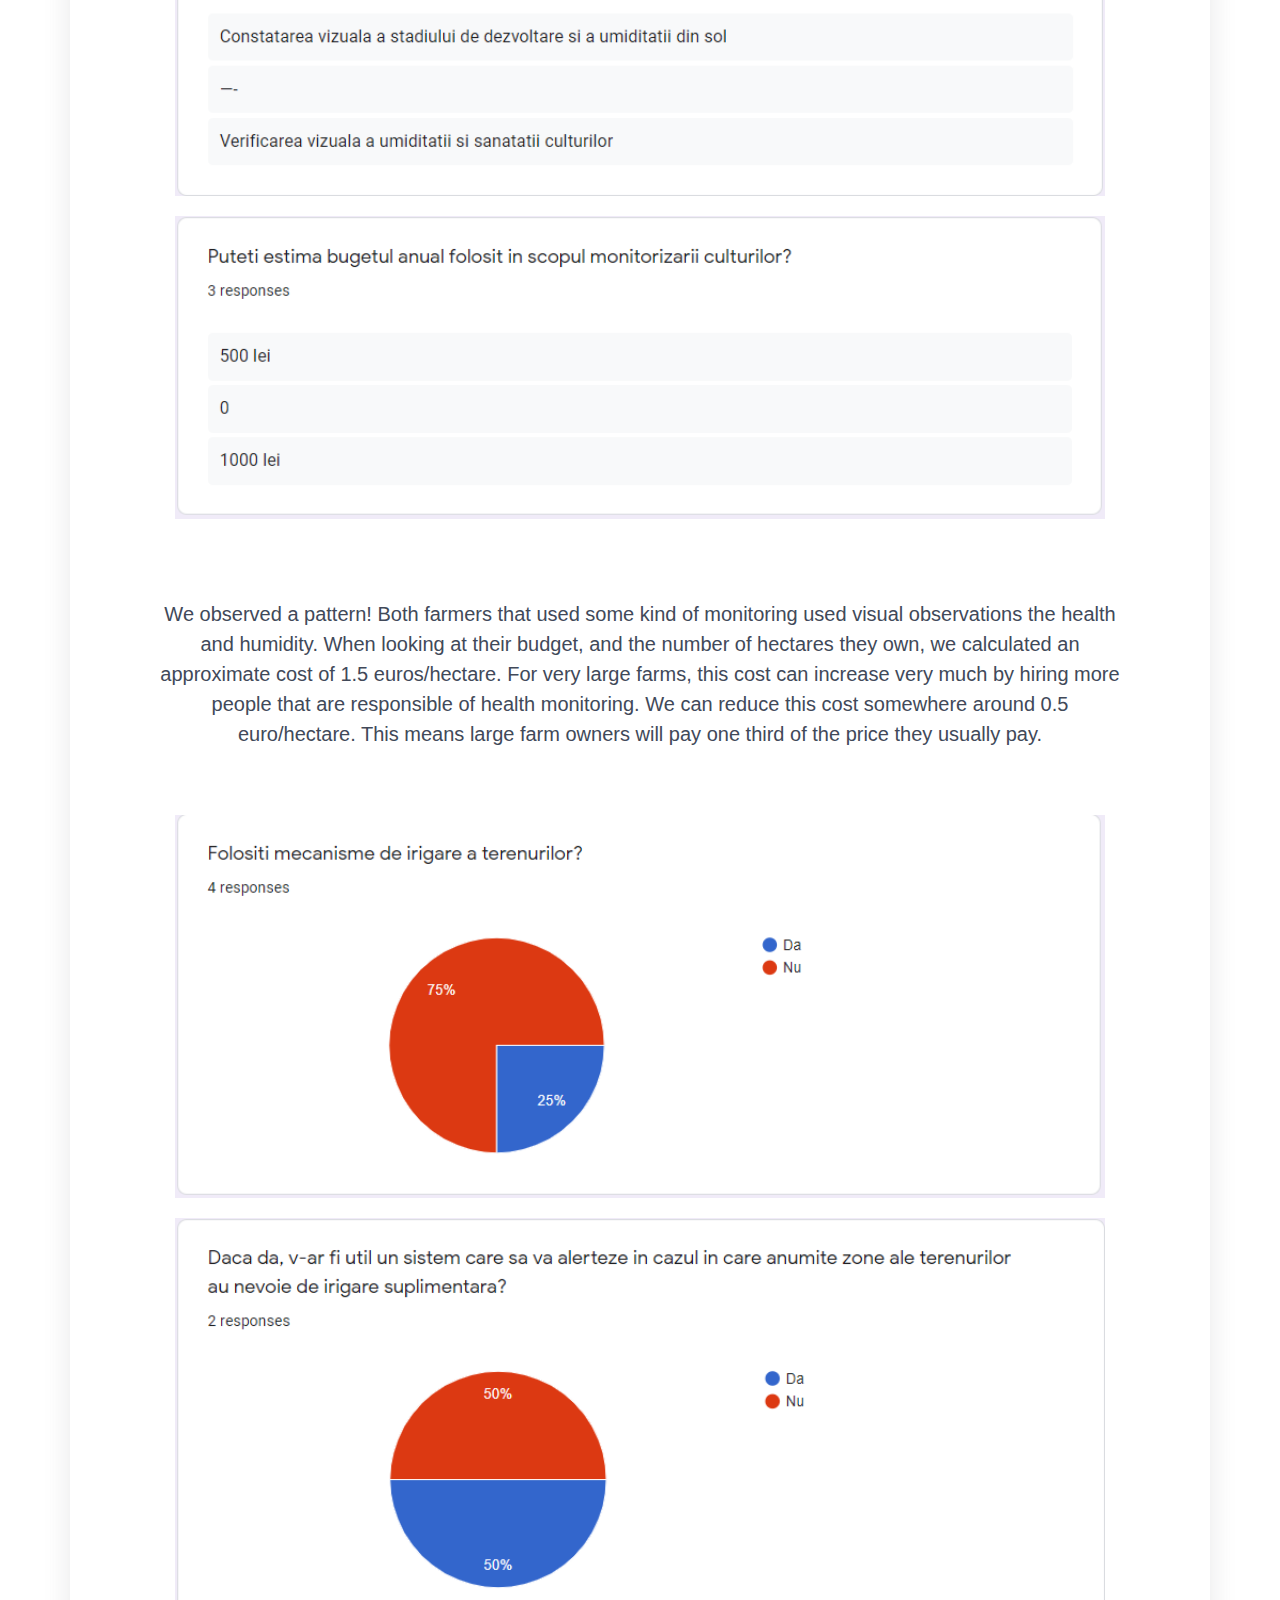
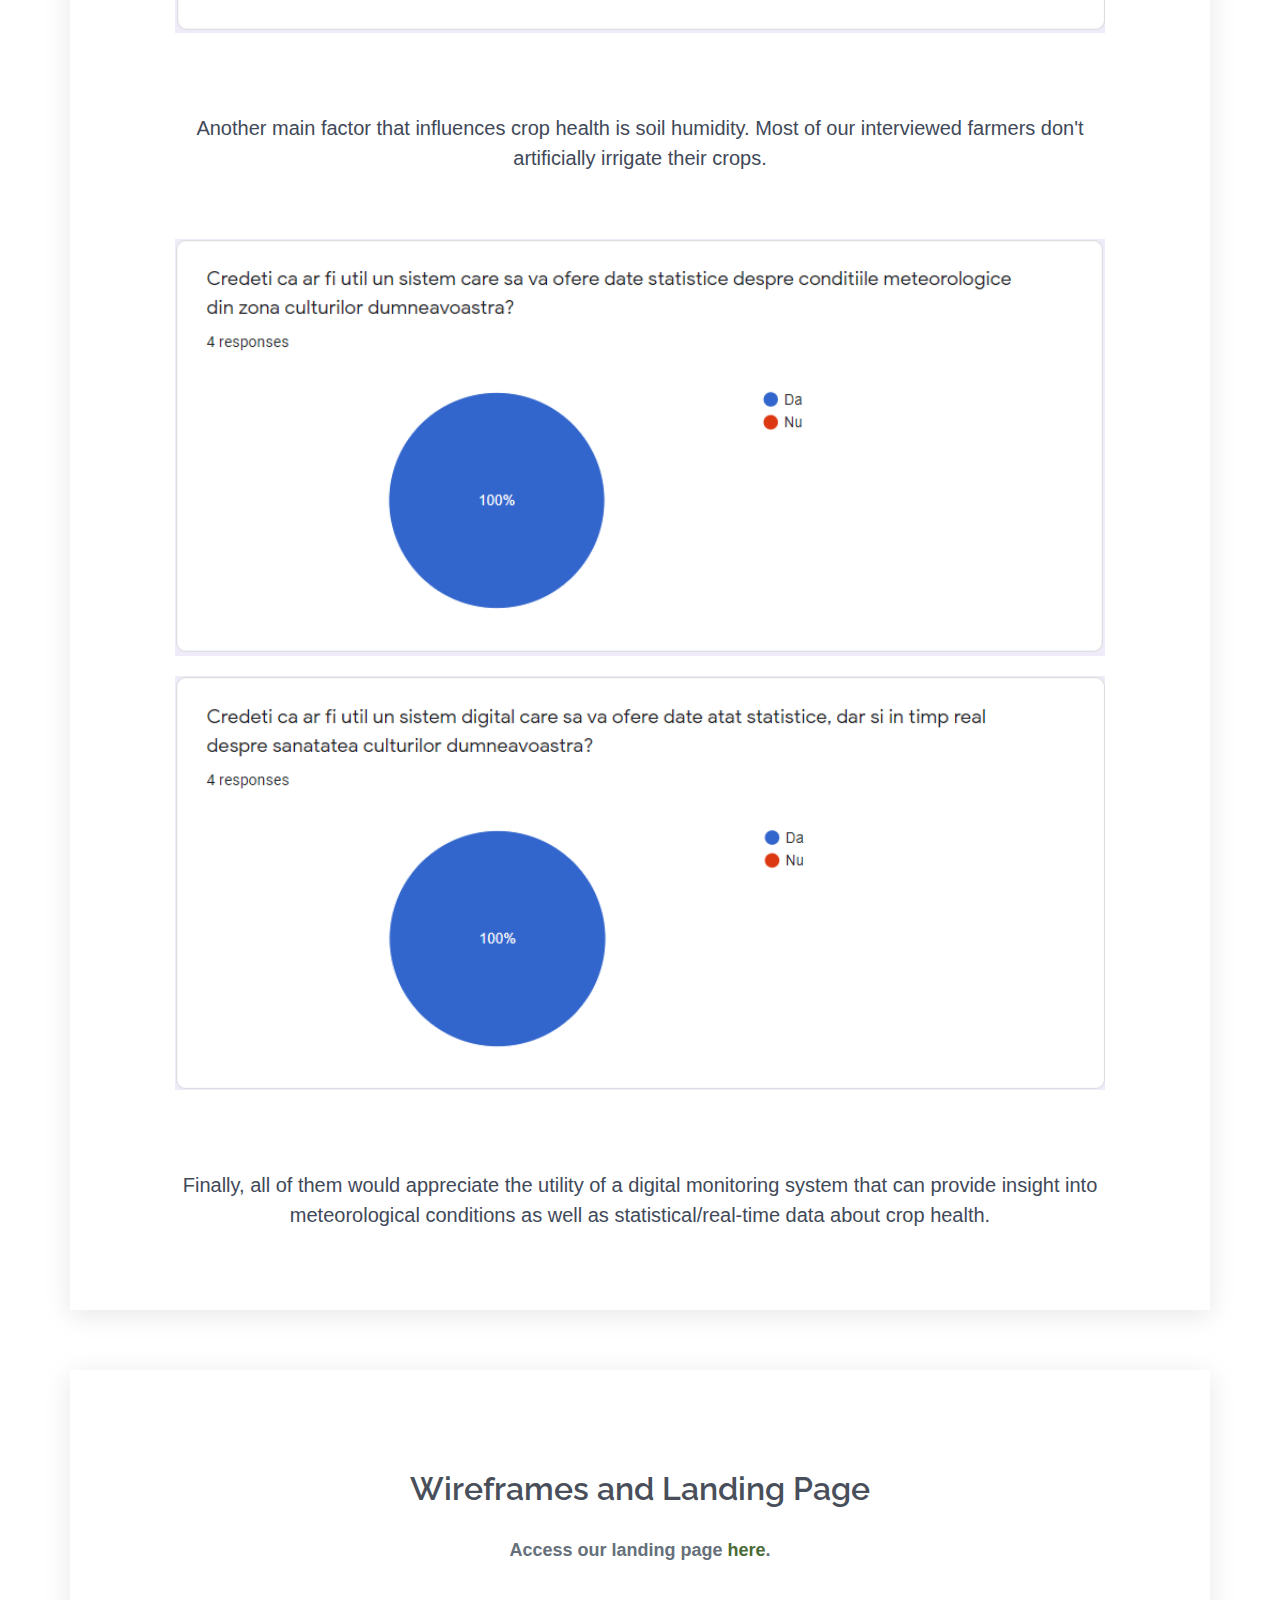
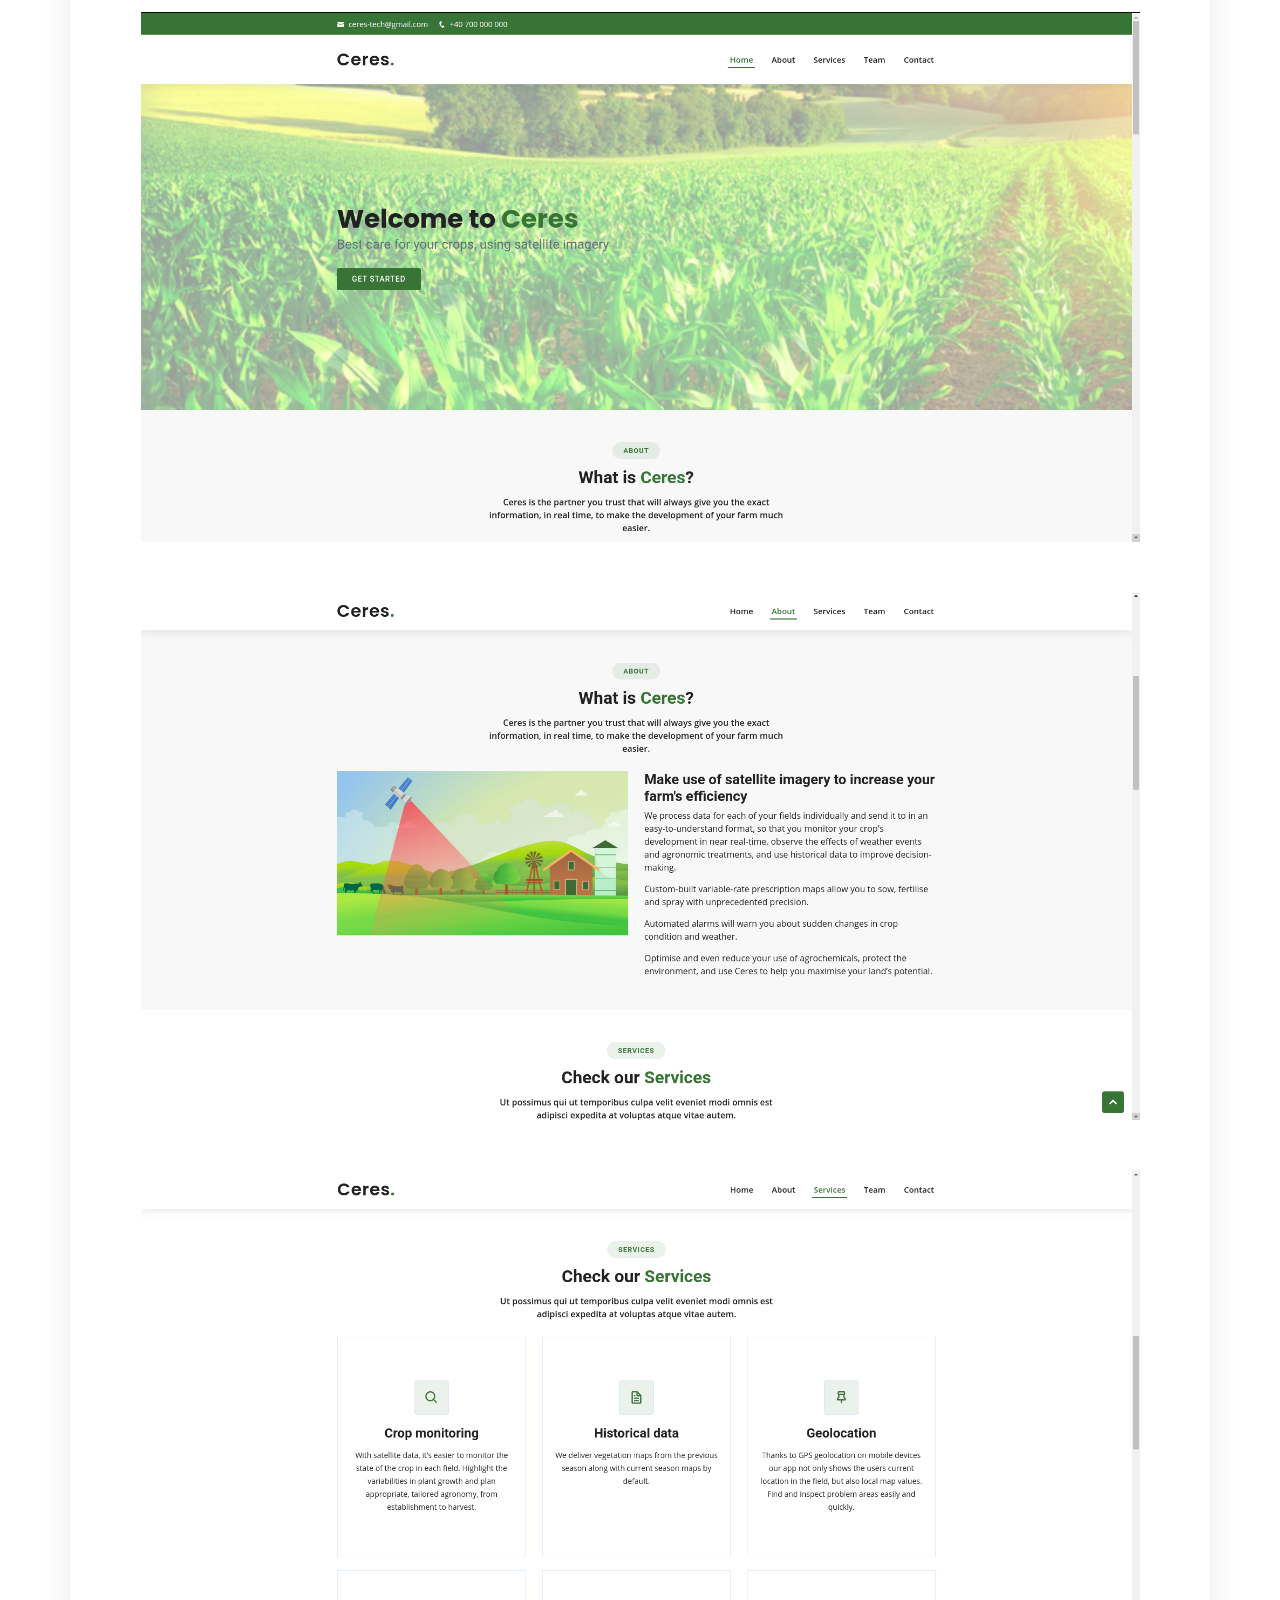
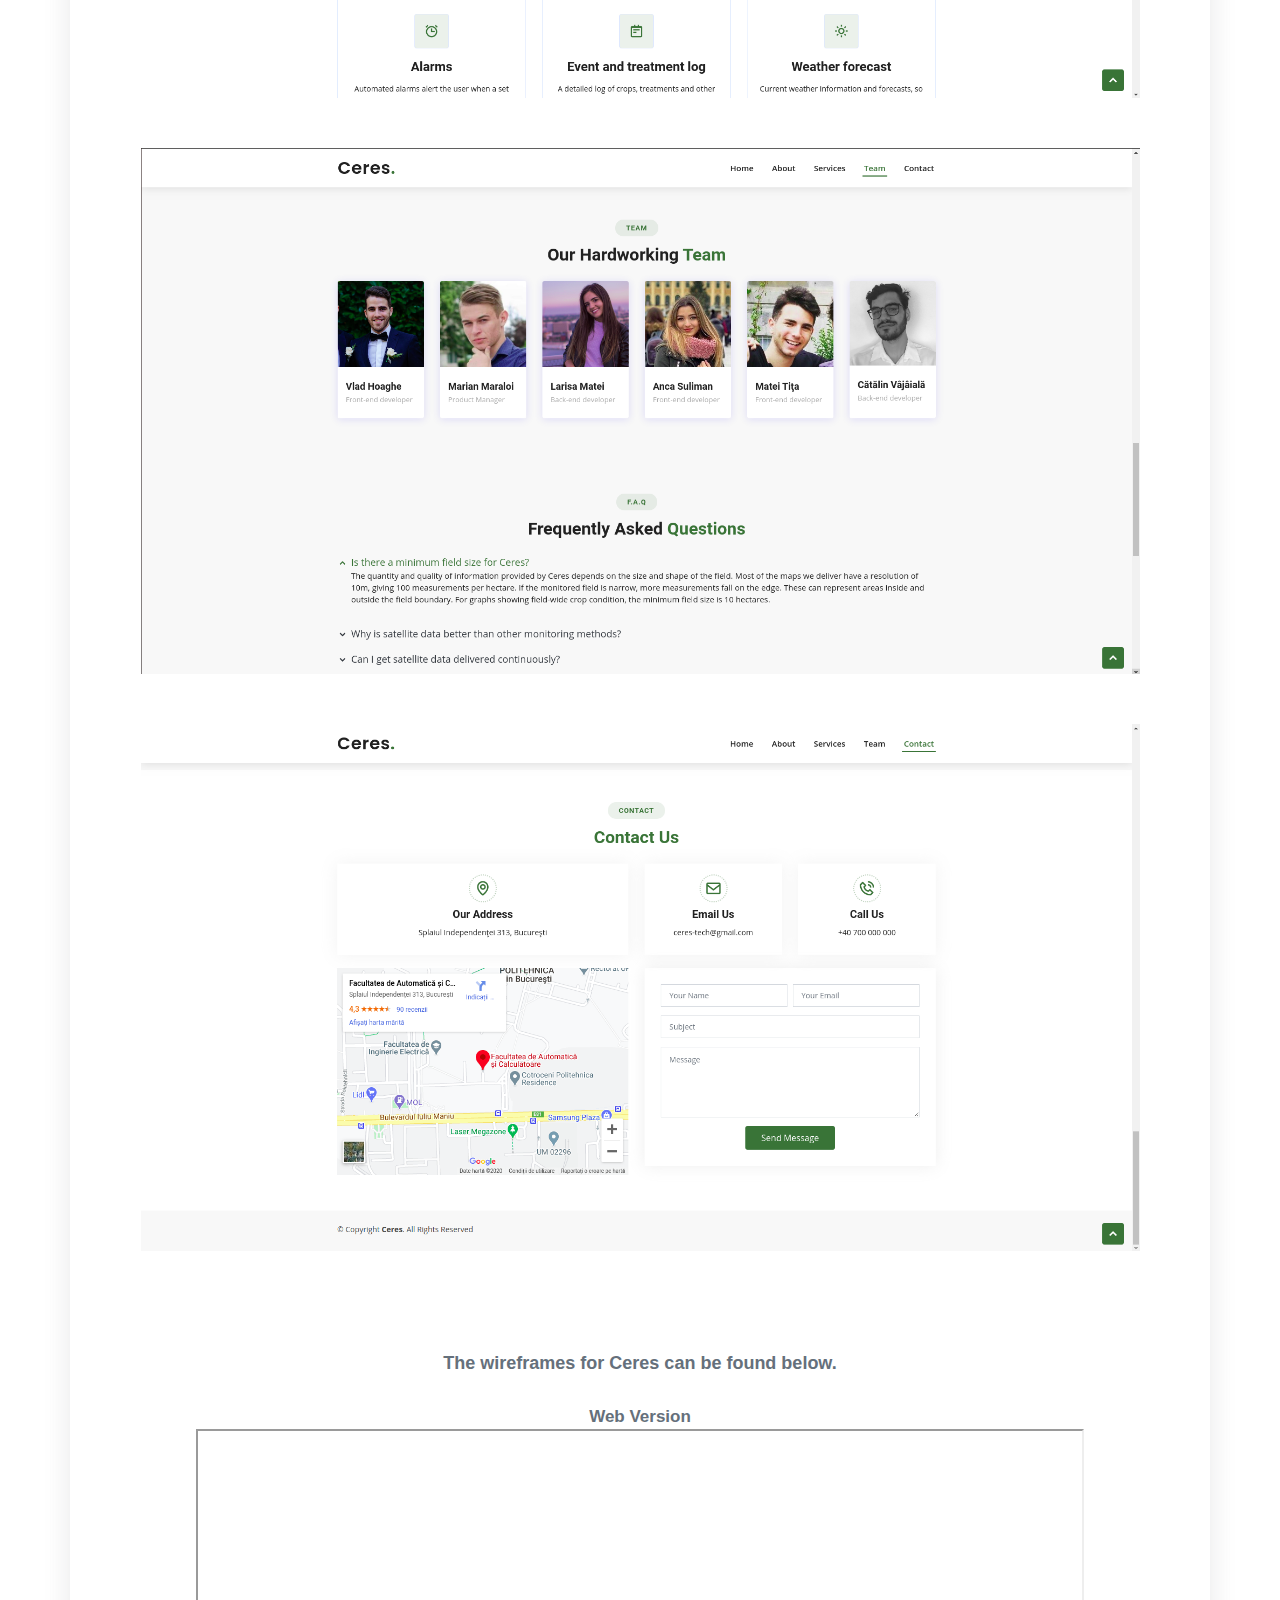
==== commit a8e447af: "Merge pull request #1 from ceres-tech/UX" ====
--- a/index.html
+++ b/index.html
@@ -65,7 +65,7 @@
                                 <li>
                                     <a href="#wireframes">Wireframes and landing page</a>
                                 </li>
-                                <li><a href="#">User experience</a></li>
+                                <li><a href="#ux">User experience</a></li>
                                 <li><a href="#">Validation 2</a></li>
                                 <li><a href="#">Market research</a></li>
                                 <li><a href="#">Rebranding for MVP</a></li>
@@ -124,7 +124,7 @@
                                     From a better record of costs to increase productivity, crop rotation, soil measurements and introduction of new ones, but also measurements of operations performed in the field every day as the area worked, monitoring equipment, speed or number of hours in which it stood the operator with the engine running, until the record of the different quantities of inputs applied on each soil, of the quantities harvested from each soil, of the most productive varieties, as well as many other very useful functions for farmers, CERES is the partner you trust that will always give you the exact information, in real time, to make the development of your farm much easier.
                                 </p>
                             </div>
-                            
+
                             <!-- ======= Problem ======= -->
                             <div
                                 class="icon-box"
@@ -141,7 +141,7 @@
                                     <a href="">Problem</a>
                                 </h4>
                                 <p class="description">
-                                    Any form of mass agriculture needs to be adapted to globalization and entered a new era: the Age of Technology. In order to make the agricultural part oriented on the high culture activity much more profitable it needs to be be much more efficient. 
+                                    Any form of mass agriculture needs to be adapted to globalization and entered a new era: the Age of Technology. In order to make the agricultural part oriented on the high culture activity much more profitable it needs to be be much more efficient.
                                 </p>
                             </div>
 
@@ -160,13 +160,13 @@
                                 </div>
                                 <h4 class="title"><a href="">Solution</a></h4>
                                 <p class="description">
-                                    Each season, farmers have to make decisions about the 
-                                    quantities of fertilizers and plant protection products 
-                                    they are going to use. Satellite surveillance of agricultural 
-                                    land helps farmers make significant savings. A control panel 
-                                    allows them to monitor the productivity of cultivated areas 
-                                    and to permanently analyze historical data, including meteorological. 
-                                    In this way they can optimize the doses of agrochemicals, reducing 
+                                    Each season, farmers have to make decisions about the
+                                    quantities of fertilizers and plant protection products
+                                    they are going to use. Satellite surveillance of agricultural
+                                    land helps farmers make significant savings. A control panel
+                                    allows them to monitor the productivity of cultivated areas
+                                    and to permanently analyze historical data, including meteorological.
+                                    In this way they can optimize the doses of agrochemicals, reducing
                                     the impact on the environment.
                                 </p>
                             </div>
@@ -195,7 +195,7 @@
                                 </p>
                             </div>
                         </div>
-                    
+
                     <!-- ======= Competition ======= -->
                     <div id="services" class="services">
                         <div class="section-title">
@@ -260,7 +260,7 @@
                               >
                                   <span>01</span>
                                   <h4>Relevancy of new features</h4>
-                                  
+
                               </div>
 
                               <div
@@ -270,7 +270,7 @@
                               >
                                   <span>02</span>
                                   <h4>User retention</h4>
-                                  
+
                               </div>
 
                               <div
@@ -280,7 +280,7 @@
                               >
                                   <span>03</span>
                                   <h4>User engagement</h4>
-                                  
+
                               </div>
 
                               <div
@@ -290,7 +290,7 @@
                               >
                                   <span>04</span>
                                   <h4>Customer lifetime revenue</h4>
-                                  
+
                               </div>
 
                               <div
@@ -300,7 +300,7 @@
                               >
                                   <span>05</span>
                                   <h4>Metrics on back-end side for latencies</h4>
-                                  
+
                               </div>
 
                               <div
@@ -310,7 +310,7 @@
                               >
                                   <span>06</span>
                                   <h4>Search Engine Optimization</h4>
-                                  
+
                               </div>
                           </div>
                         </div>
@@ -379,7 +379,7 @@
                         </div>
 
                         <div class="row">
-                        <p style="padding-left: 60px; color: #65707b; padding-bottom: 30px;">The most revenue will come from the following:</p>        
+                        <p style="padding-left: 60px; color: #65707b; padding-bottom: 30px;">The most revenue will come from the following:</p>
                         <div class="image col-xl-5 d-flex align-items-stretch justify-content-center justify-content-xl-start" data-aos="fade-right" data-aos-delay="150">
                             <img src="assets/img/revenues-img.svg" alt="" class="img-fluid">
                         </div>
@@ -419,9 +419,8 @@
                         </div>
                         </div>
 
-                </div><!-- End revenues Section -->
-
-                </div>
+                    </div><!-- End revenues Section -->
+                    </div></div>
             </section>
             <!-- End About Us Section -->
 
@@ -456,7 +455,7 @@
                                     more profitable it needs to be be much more efficient.
                                 </p>
                             </div>
-                            
+
                         </div>
                         <div class="col-sm-1 video-box validation-description-icon-right">
                             <img src="assets/img/icons/analyze.svg" class="img-fluid" alt="" />
@@ -486,10 +485,10 @@
                                     and building informative maps for the farmers.
                                 </p>
                             </div>
-                            
+
                         </div>
                     </div>
-                    
+
                     <div class="row no-gutters validation-row">
                         <div class="col-sm-11 d-flex flex-column justify-content-center about-content">
                             <div>
@@ -509,7 +508,7 @@
                     <div class="row no-gutters validation-row">
                         <div class="d-flex flex-column justify-content-center about-content">
                             <div>
-                                <h2 class="title">Clients' Problem Validation</h1>
+                                <h2 class="title">Clients' Problem Validation</h2>
                                 <p class="validation-description">
                                     Because we were not able to talk with the farmers face to face, we
                                     thought the best idea would be to create a form that would address
@@ -621,7 +620,7 @@
                         <div class="landing-page">
                             <img src="assets/img/landing_pages/5.png">
                         </div>
-                        
+
                         <div class="delimiter"></div>
 
                         <p class="description">
@@ -634,8 +633,249 @@
                     </div>
                 </div>
             </section>
-            
-
+
+            <!-- ======= UX ======= -->
+            <section id="ux">
+                <div class="container">
+                    <div class="section-title">
+                        <h2>UX</h2>
+
+                        <div class="ux-interviews">
+                            <h2 class="section-subtitle">Interviews</h2>
+
+                            <p class="ux-interviews-description">
+                                To enrich our knowledge about our users and what they want, we interviewed 3 business
+                                owners dealing with agriculture. We wanted to find out if our product would improve
+                                their businesses performance. We had 5 main questions in mind to ask, but depending
+                                on how the interview went, we were flexible. Here are the questions:
+                            </p>
+
+                            <ul class="ux-interviews-questions">
+                                <li>What is your agriculture business focused on?</li>
+                                <li>How many hectares of land do you own?</li>
+                                <li>How do you monitor your crops?</li>
+                                <li>Do you think your current method of monitoring is efficient?</li>
+                                <li>What do you think about a satellite based monitoring system that
+                                    can provide insight into your crops' health and alert you in case
+                                    of anomalies?
+                                </li>
+                            </ul>
+
+                            <hr>
+                            <br>
+
+                            <div class="ux-interview ux-fade">
+                                <ul class="ux-interview-questions">
+                                    <li>Buna ziua, multumim ca ati acceptat invitatia noastra pentru acest interviu.
+                                        In primul rand, ne puteti spune cate ceva despre dumneavoastra si afacerea dumneavoastra?
+                                    </li>
+                                    <li>Salut! Ma numesc Strimbu Marian, sunt proprietarul societatii Corola Prod.
+                                        Despre afacerea mea, pot sa va spun ca detin o brutarie, dar ma ocup si cu
+                                        producerea de grau pentru brutarie, dar si pentru vanzare.
+                                    </li>
+                                    <li>
+                                        Am vrea sa discutam in continuare despre afacerea dumneavoastra din agricultura.
+                                        Spuneti ca produceti grau, asa ca am dori sa va intrebam cate hectare de teren detineti?
+                                    </li>
+                                    <li>
+                                        La momentul actual, detin 70 de hectare in jurul comunei Piatra, Teleorman.
+                                    </li>
+                                    <li>
+                                        Cum monitorizati starea acestor 70 de hectare? Aveti oameni angajati care sa verifice cultura?
+                                    </li>
+                                    <li>
+                                        In general, verificam direct la fata locului. Am 2 angajati impreuna cu care
+                                        merg pe teren in mod regulat pentru a verifica starea graului.
+                                    </li>
+                                    <li>
+                                        Credeti ca aceasta este cea mai eficienta metoda?
+                                    </li>
+                                    <li>
+                                        Nici pe departe, insa in cazul meu, 70 de hectare nu sunt asa mult, ma
+                                        descurc destul de bine. Singurul dezavantaj ar fi ca trebuie sa ma duc
+                                        in persoana pe camp, vara, la 40 de grade.
+                                    </li>
+                                    <li>
+                                        Ca tot ati adus in discutie faptul ca vara este foarte cald, cum va descurcati
+                                        cu irigatul culturilor?
+                                    </li>
+                                    <li>
+                                        In general, nu irig artificial pamantul, insa acest lucru are si dezavantaje,
+                                        spre exemplu anul asta nu prea a plouat si productia de grau a scazut fata de
+                                        anii mai ploiosi.
+                                    </li>
+                                    <li>
+                                        Credeti ca v-ar ajuta o solutie de monitorizare digitala? Ne referim aici la un
+                                        sistem informatic care v-ar permite sa monitorizati starea culturii direct de
+                                        pe laptop sau telefon, care va poate trimite alerte in cazul unor zone afectate
+                                        de lipa apei sau alti factori. De asemenea, va poate arata detalii despre starea
+                                        meteo in zona culturilor dumneavoastra.
+                                    </li>
+                                    <li>
+                                        Suna bine! Insa depinde si de costuri. Eu v-am spus, ma descurc cu 2 oameni,
+                                        deci nu cheltui asa multi bani, insa ma gandesc ca pentru cineva cu un teren
+                                        mult mai mare, aceste costuri pot creste.
+                                    </li>
+                                    <li>
+                                        Care ar fi un pret bun la care va ganditi pentru monitorizarea unui hectar de teren?
+                                    </li>
+                                    <li>
+                                        Orice pret care imi reduce costurile, pana la urma e un pret bun. Cu 2 angajati
+                                        cheltui 2 salarii minime, insa acestia se ocupa si de alte lucruri.
+                                    </li>
+                                    <li>
+                                        In regula. Va multumim mult pentru timpul acordat! O zi buna!
+                                    </li>
+                                </ul>
+                            </div>
+
+                            <div class="ux-interview ux-fade">
+                                <ul class="ux-interview-questions">
+                                    <li>Buna ziua, multumim ca ati acceptat invitatia noastra pentru acest interviu.
+                                        In primul rand, ne puteti spune cate ceva despre dumneavoastra si afacerea
+                                        dumneavoastra?
+                                    </li>
+                                    <li>
+                                        Buna ziua, eu sunt Marius si ma ocup in mare parte cu cresterea de legume.
+                                    </li>
+                                    <li>
+                                        Cate hectare de teren detineti?
+                                    </li>
+                                    <li>
+                                        50 de hectare, iar majoritatea sunt acoperite cu solare.
+                                    </li>
+                                    <li>
+                                        Monitorizati starea legumelor din solare? Daca da, cum?
+                                    </li>
+                                    <li>
+                                        Am angajati care se ocupa atat cu verificarea calitatii, cat si cu ingrijirea
+                                        plantelor. Legumele au nevoie mai mare de atentie decat o cultura de camp,
+                                        deci in general incercam sa acordam o atentie mai mare.
+                                    </li>
+                                    <li>
+                                        Credeti ca aceasta este cea mai eficienta metoda?
+                                    </li>
+                                    <li>
+                                        Nu vad sa existe o abordate cu mult mai eficienta, pentru ca legumele oricum
+                                        au nevoie de o ingrijire manuala, iar culegerea la fel, se face tot manual.
+                                        Practic verificarea calitatii se face constant.
+                                    </li>
+                                    <li>
+                                        Am inteles. Am putea sa tragem concluzia ca nu v-ar fi de folos un sistem
+                                        digital care sa va ajute la monitorizare folosind imagini din satelit,
+                                        in special cultura fiind acoperita de solare.
+                                    </li>
+                                    <li>
+                                        Da, intr-adevar. Vad insa o aplicare in monitorizarea culturilor neacoperite,
+                                        deci va urez succes pe mai departe.
+                                    </li>
+                                    <li>
+                                        Multumim mult! O zi buna!
+                                    </li>
+                                </ul>
+                            </div>
+
+                            <div class="ux-interview ux-fade">
+                                <ul class="ux-interview-questions">
+                                    <li>
+                                        Buna ziua, multumim ca ati acceptat invitatia noastra pentru acest interviu.
+                                        In primul rand, ne puteti spune cate ceva despre dumneavoastra si afacerea
+                                        dumneavoastra?
+                                    </li>
+                                    <li>
+                                        Salut! Am inteles ca vreti sa vobim despre agricultura, asa ca printre altele,
+                                        detin teren pe care se cultiva cereale.
+                                    </li>
+                                    <li>
+                                        Cate hectare de teren detineti?
+                                    </li>
+                                    <li>
+                                        Eu 183, iar cumnatul meu 500.
+                                    </li>
+                                    <li>
+                                        Cum va descurcati cu monitorizarea sanatatii acestor terenuri si a cerealelor
+                                        plantate?
+                                    </li>
+                                    <li>
+                                        Nu monitorizam in niciun fel. Ar fi un cost destul de mare sa angajam oameni
+                                        sa verifice regulat toate aceste hectare.
+                                    </li>
+                                    <li>
+                                        Credeti ca daca ati putea monitoriza la un cost destul de mic, v-ar ajuta sa
+                                        cresteti productivitatea?
+                                    </li>
+                                    <li>
+                                        Desigur, in fiecare an ne confruntam cu seceta si paraziti. Din acest motiv,
+                                        folosim diferite erbicide, fungicide si alte tratemente. O monitorizare
+                                        eficienta si la un cost redus, desigur, ar ajuta in sensul ca putem targeta
+                                        zonele mai afectate.
+                                    </li>
+                                    <li>
+                                        In acest caz, va propunem sa discutam despre un sistem informatic bazat pe
+                                        imagini din satelit care poate monitoriza automat si la un cost bun starea
+                                        culturior folosind metode avansate de detectie a anomaliilor in culturi.
+                                        In cazul unei detectii, va poate trimite alerte cu privire la actiunile ce
+                                        pot fi luate pentru a remedia situatia. De asemenea, va poate informa cu privire
+                                        la starea meteo, in cazul in care doriti sa irigati eficient pamantul.
+                                    </li>
+                                    <li>
+                                        In teorie suna bine. Dar sa vedem cum functioneaza in practica, nu?
+                                    </li>
+                                    <li>
+                                        Desigur, va tinem la curent cu procesul de dezvoltare.
+                                        Va multumim mult pentru timpul acordat! O zi buna!
+                                    </li>
+                                </ul>
+                            </div>
+
+                            <a class="prev" onclick="plusSlides(-1)">&#10094;</a>
+                            <a class="next" onclick="plusSlides(1)">&#10095;</a>
+                        </div>
+
+                        <div style="text-align:center">
+                            <span class="dot" onclick="currentSlide(1)"></span>
+                            <span class="dot" onclick="currentSlide(2)"></span>
+                            <span class="dot" onclick="currentSlide(3)"></span>
+                        </div>
+
+                        <hr>
+                        <br>
+
+                        <div class="ux-user-profile">
+                            <h2 class="section-subtitle">User Profile</h2>
+                            <div class="ux-user-profile-info">
+                                <img src="assets/img/icons/user-farmer.png" alt="user-farmer">
+                                <div class="ux-user-profile-details">
+                                    <p>After interviewing our three farmers, we build a general user profile. The main user
+                                        profile describes a farmer who has field crops like cereals, sunflower, rapeseed or any
+                                        plant that won't need a solarium.</p>
+
+                                    <h3>Needs</h3>
+                                    <ul>
+                                        <li>A low cost method to monitor the crops.</li>
+                                        <li>Possibility to manage the business much easier.</li>
+                                    </ul>
+
+                                    <h3>Problems</h3>
+                                    <ul>
+                                        <li>All of the interviewees had some problem with drought and pests. </li>
+                                        <li>Monitoring either is annoying to do in the summer heat or it lacks completely.</li>
+                                    </ul>
+                                </div>
+                            </div>
+                        </div>
+
+                        <hr>
+                        <br>
+
+                        <div class="ux-diagrams">
+                            <h2 class="section-subtitle">Usecases</h2>
+                            <img class="ux-diagram" src="assets/img/ceres_diagrams/Ceres.png"
+                                 alt="usecase">
+                        </div>
+                    </div>
+                </div>
+            </section>
 
             <!-- ======= The Team Section ======= -->
             <section id="team" class="team">
@@ -832,5 +1072,6 @@
 
         <!-- Template Main JS File -->
         <script src="assets/js/main.js"></script>
+        <script src="assets/js/slideshow.js"></script>
     </body>
 </html>
--- a/assets/css/style.css
+++ b/assets/css/style.css
@@ -1040,6 +1040,7 @@
 }
 
 .validation-description {
+    font-family: "Poppins", sans-serif;
     text-align: center;
     padding-top: 30px;
     font-size: 20px;
@@ -1107,4 +1108,194 @@
 
 .delimiter {
     margin-top: 100px;
-}+}
+
+
+/*--------------------------------------------------------------
+# UX
+--------------------------------------------------------------*/
+
+/*--------------------------------------------------------------
+# Interviews
+--------------------------------------------------------------*/
+
+#ux {
+    padding-bottom: 30px;
+}
+
+#ux .section-title {
+    padding-top: 100px;
+    width: 90%;
+}
+
+#ux .container {
+    display: flex;
+    justify-content: center;
+    box-shadow: 0 5px 25px 0 rgba(214, 215, 216, 0.6);
+}
+
+#ux .section-subtitle {
+    font-family: "Poppins", sans-serif;
+    line-height: 24px;
+    font-size: 20px;
+    color: #65707b;
+    font-weight: 600;
+    margin: 70px auto 40px;
+}
+
+#ux .ux-interviews {
+    position: relative;
+}
+
+#ux .ux-interviews .ux-interviews-questions {
+    padding: 25px;
+}
+
+#ux .ux-interviews .ux-interview {
+    min-height: 90vh;
+    overflow: auto;
+    display: flex;
+    justify-content: center;
+    align-content: center;
+    align-items: center;
+}
+
+#ux .ux-interviews .ux-interview .ux-interview-questions {
+    display: grid;
+    grid-template-columns: 1fr 1fr;
+    grid-template-rows: auto;
+    grid-gap: 40px 20px;
+    padding-left: 0;
+    list-style: none;
+}
+
+@media (max-width: 801px) {
+    #ux .ux-interviews .ux-interview .ux-interview-questions {
+        grid-template-columns: 1fr;
+    }
+}
+
+#ux .ux-interviews .ux-interview .ux-interview-questions li {
+    font-size: 17px;
+    padding: 15px;
+    border-radius: 10px;
+    border: lightgray 2px solid;
+    text-align: left;
+    box-shadow: -1px 2px lightgray;
+}
+
+#ux .ux-interviews .ux-interview .ux-interview-questions li:nth-child(even) {
+    border: white;
+    background: #415e31;
+    color: white;
+}
+
+/* The dots/bullets/indicators */
+#ux .dot {
+    cursor: pointer;
+    height: 15px;
+    width: 15px;
+    margin: 0 2px;
+    background-color: #bbb;
+    border-radius: 50%;
+    display: inline-block;
+    transition: background-color 0.6s ease;
+}
+
+#ux .active, .dot:hover {
+    background-color: #717171;
+}
+
+/* Next & previous buttons */
+#ux .prev, .next {
+    cursor: pointer;
+    position: absolute;
+    top: 50%;
+    width: auto;
+    padding: 16px;
+    margin-top: -22px;
+    font-weight: bold;
+    font-size: 25px;
+    transition: 0.6s ease;
+    user-select: none;
+    border-radius: 3px;
+    color: #415e31;
+}
+
+#ux .prev {
+    left: -6%;
+}
+
+/* Position the "next button" to the right */
+#ux .next {
+    right: -6%;
+}
+
+/* On hover, add a black background color with a little bit see-through */
+#ux .prev:hover, .next:hover {
+    background-color: rgba(0,0,0,0.5);
+}
+
+/* Fading animation */
+#ux .ux-fade {
+    -webkit-animation-name: ux-fade;
+    -webkit-animation-duration: 1.5s;
+    animation-name: ux-fade;
+    animation-duration: 1.5s;
+}
+
+@-webkit-keyframes ux-fade {
+    from {opacity: .4}
+    to {opacity: 1}
+}
+
+@keyframes ux-fade {
+    from {opacity: .4}
+    to {opacity: 1}
+}
+
+#ux .ux-user-profile .ux-user-profile-info {
+    padding-top: 60px;
+    padding-bottom: 50px;
+    display: grid;
+    grid-template-columns: 1.2fr 1fr;
+    grid-template-rows: auto;
+}
+
+#ux .ux-user-profile img {
+    width: 70%;
+    left: 10%;
+}
+
+#ux .ux-user-profile .ux-user-profile-info .ux-user-profile-details {
+    margin-right: 20%;
+    text-align: left;
+}
+
+#ux .ux-user-profile .ux-user-profile-info .ux-user-profile-details p {
+    padding: 0 0 15px 0;
+}
+
+@media (max-width: 801px) {
+    #ux .ux-user-profile .ux-user-profile-info {
+        display: flex;
+        justify-content: center;
+        flex-direction: column;
+        align-items: center;
+    }
+
+    #ux .ux-user-profile img {
+        left: 0;
+        padding-bottom: 50px;
+    }
+}
+
+#ux .ux-diagrams .ux-diagram {
+    padding-top: 20px;
+    width: 80%;
+    height: 10%;
+}
+
+#ux .ux-diagrams .ux-diagram:hover {
+    transform: scale(1.6);
+}
